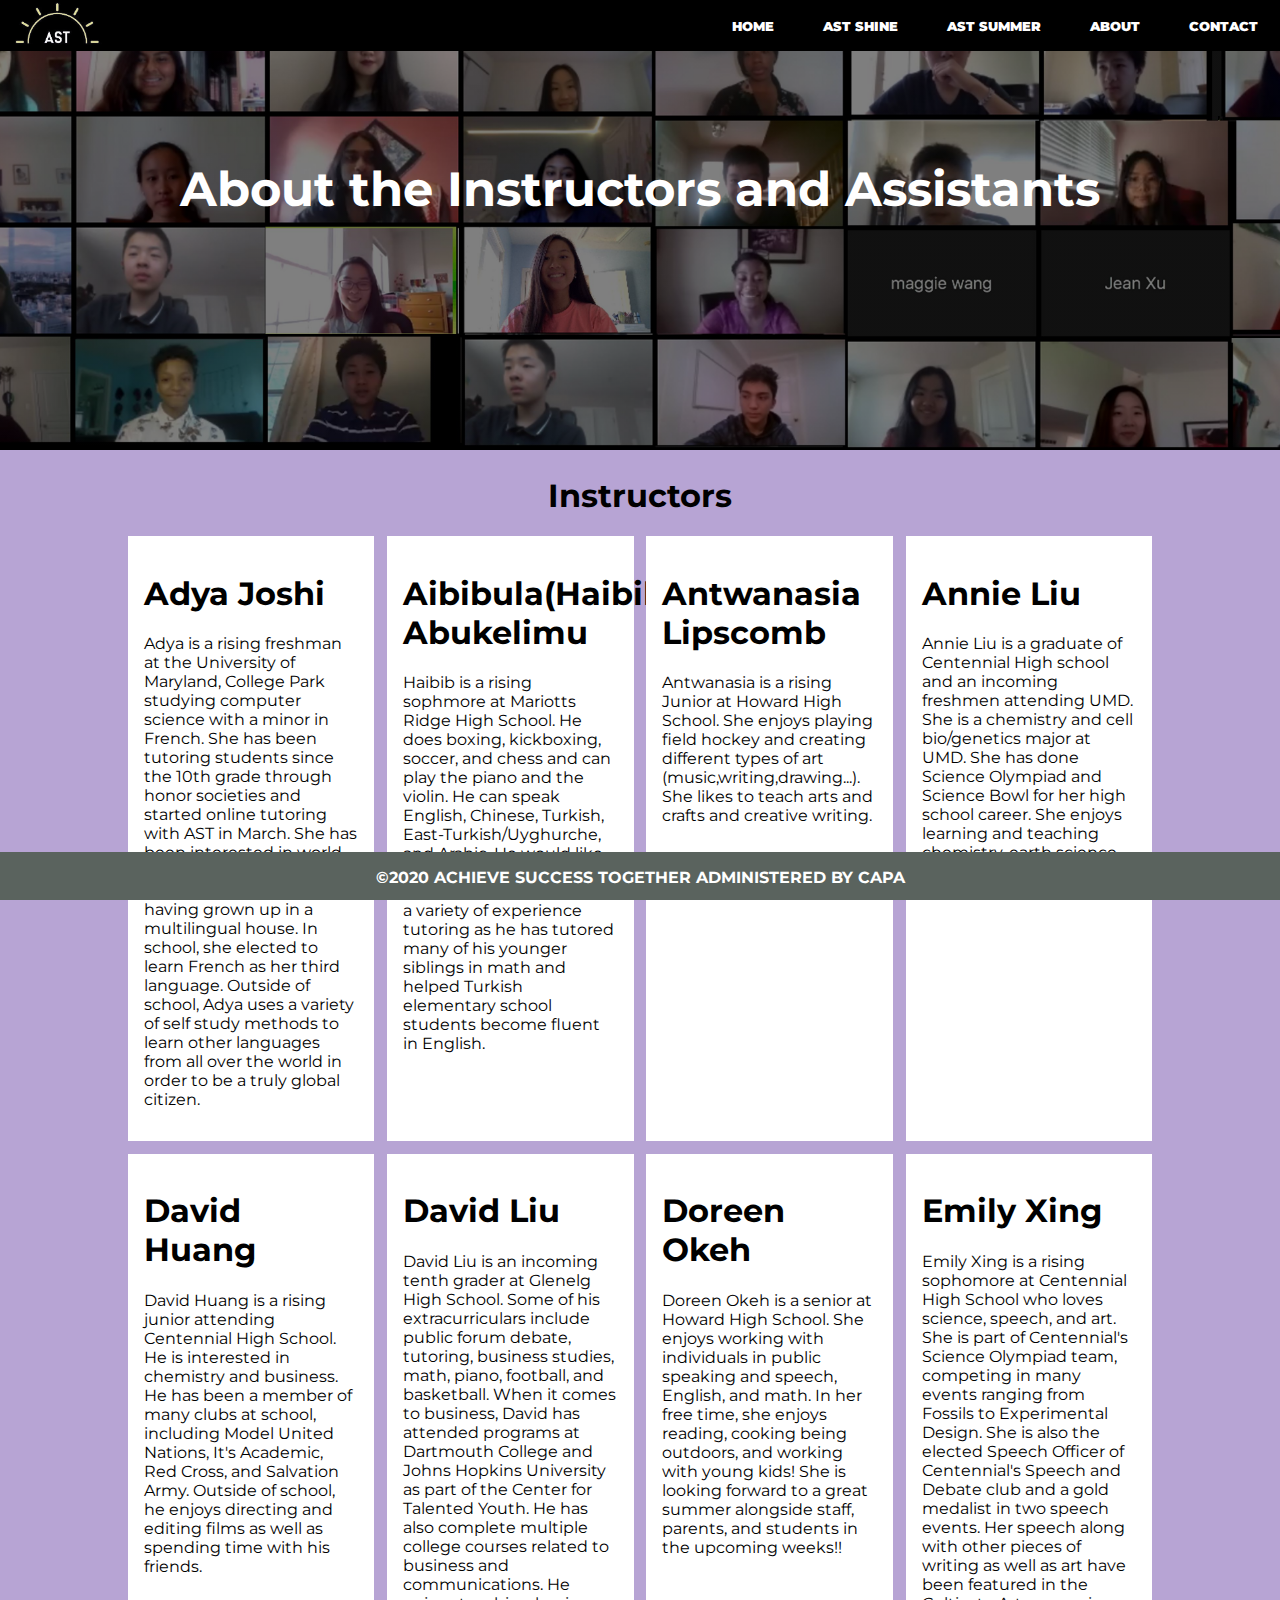
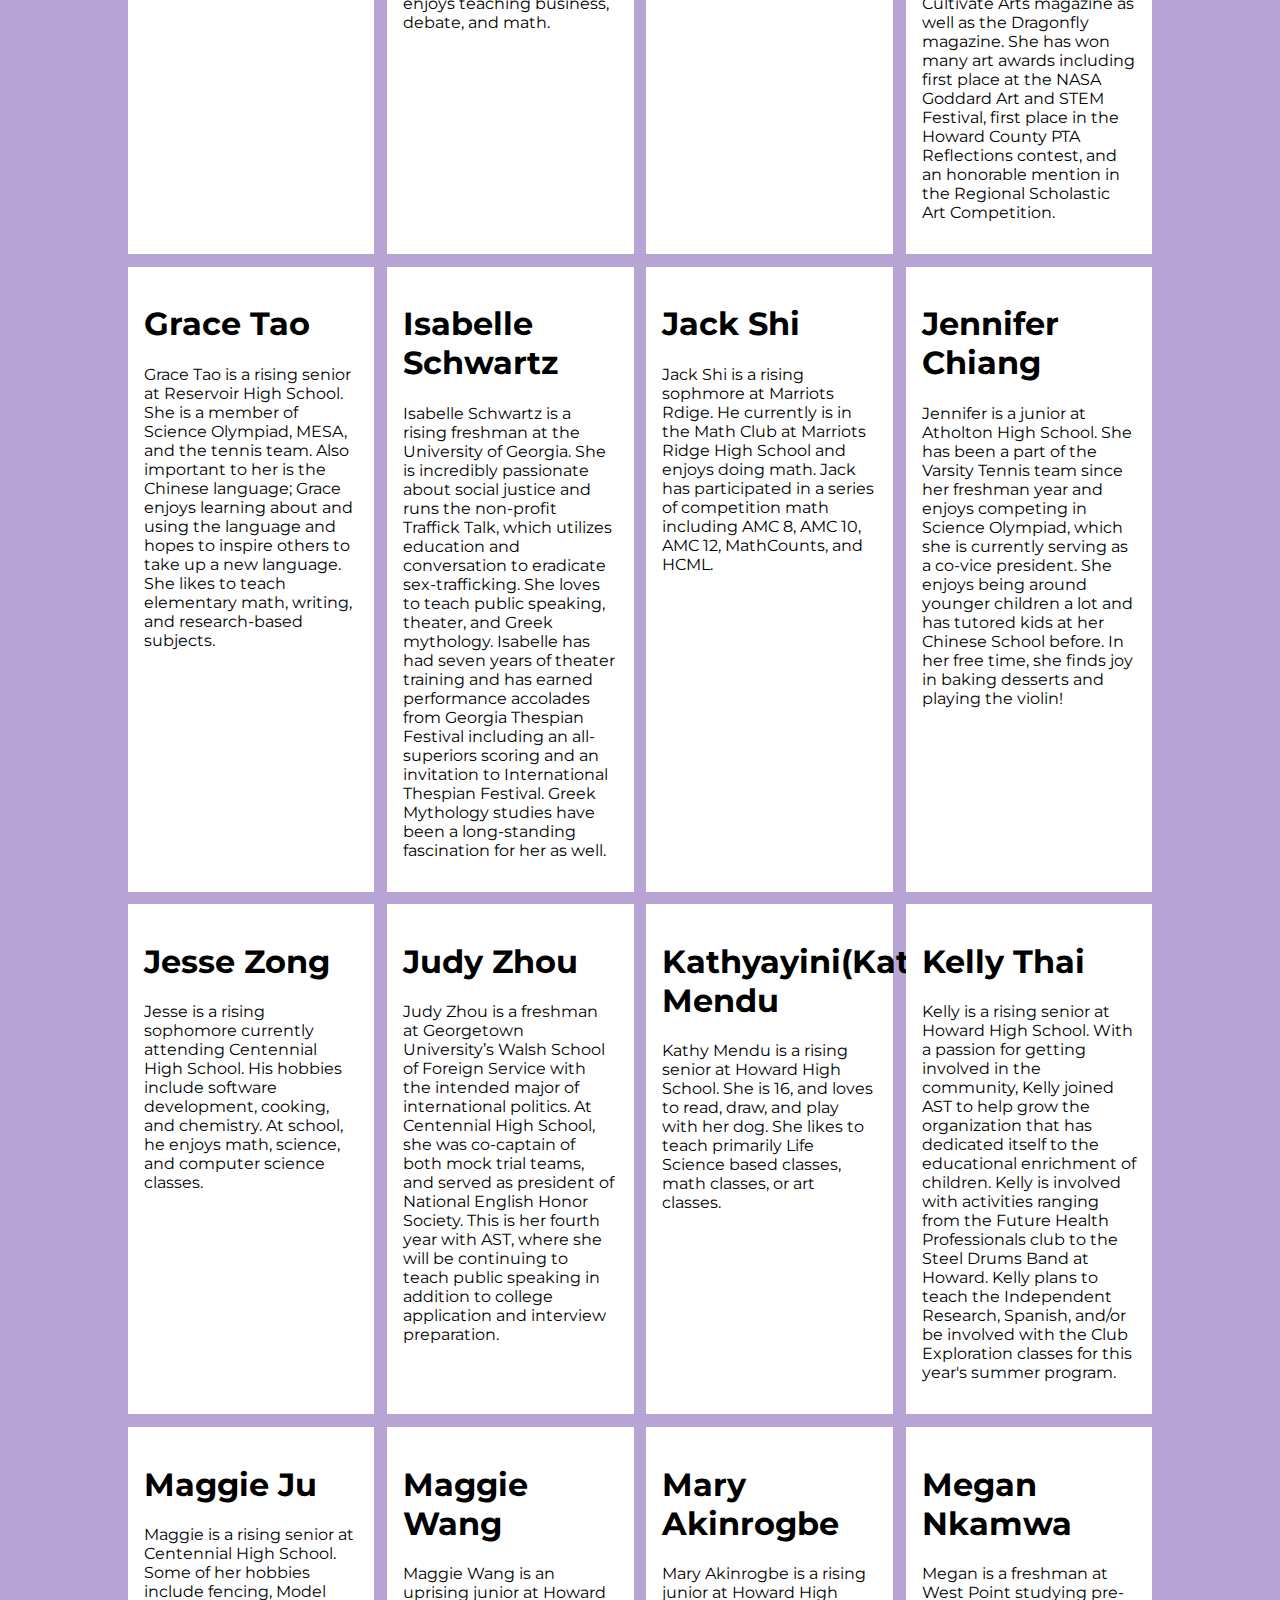
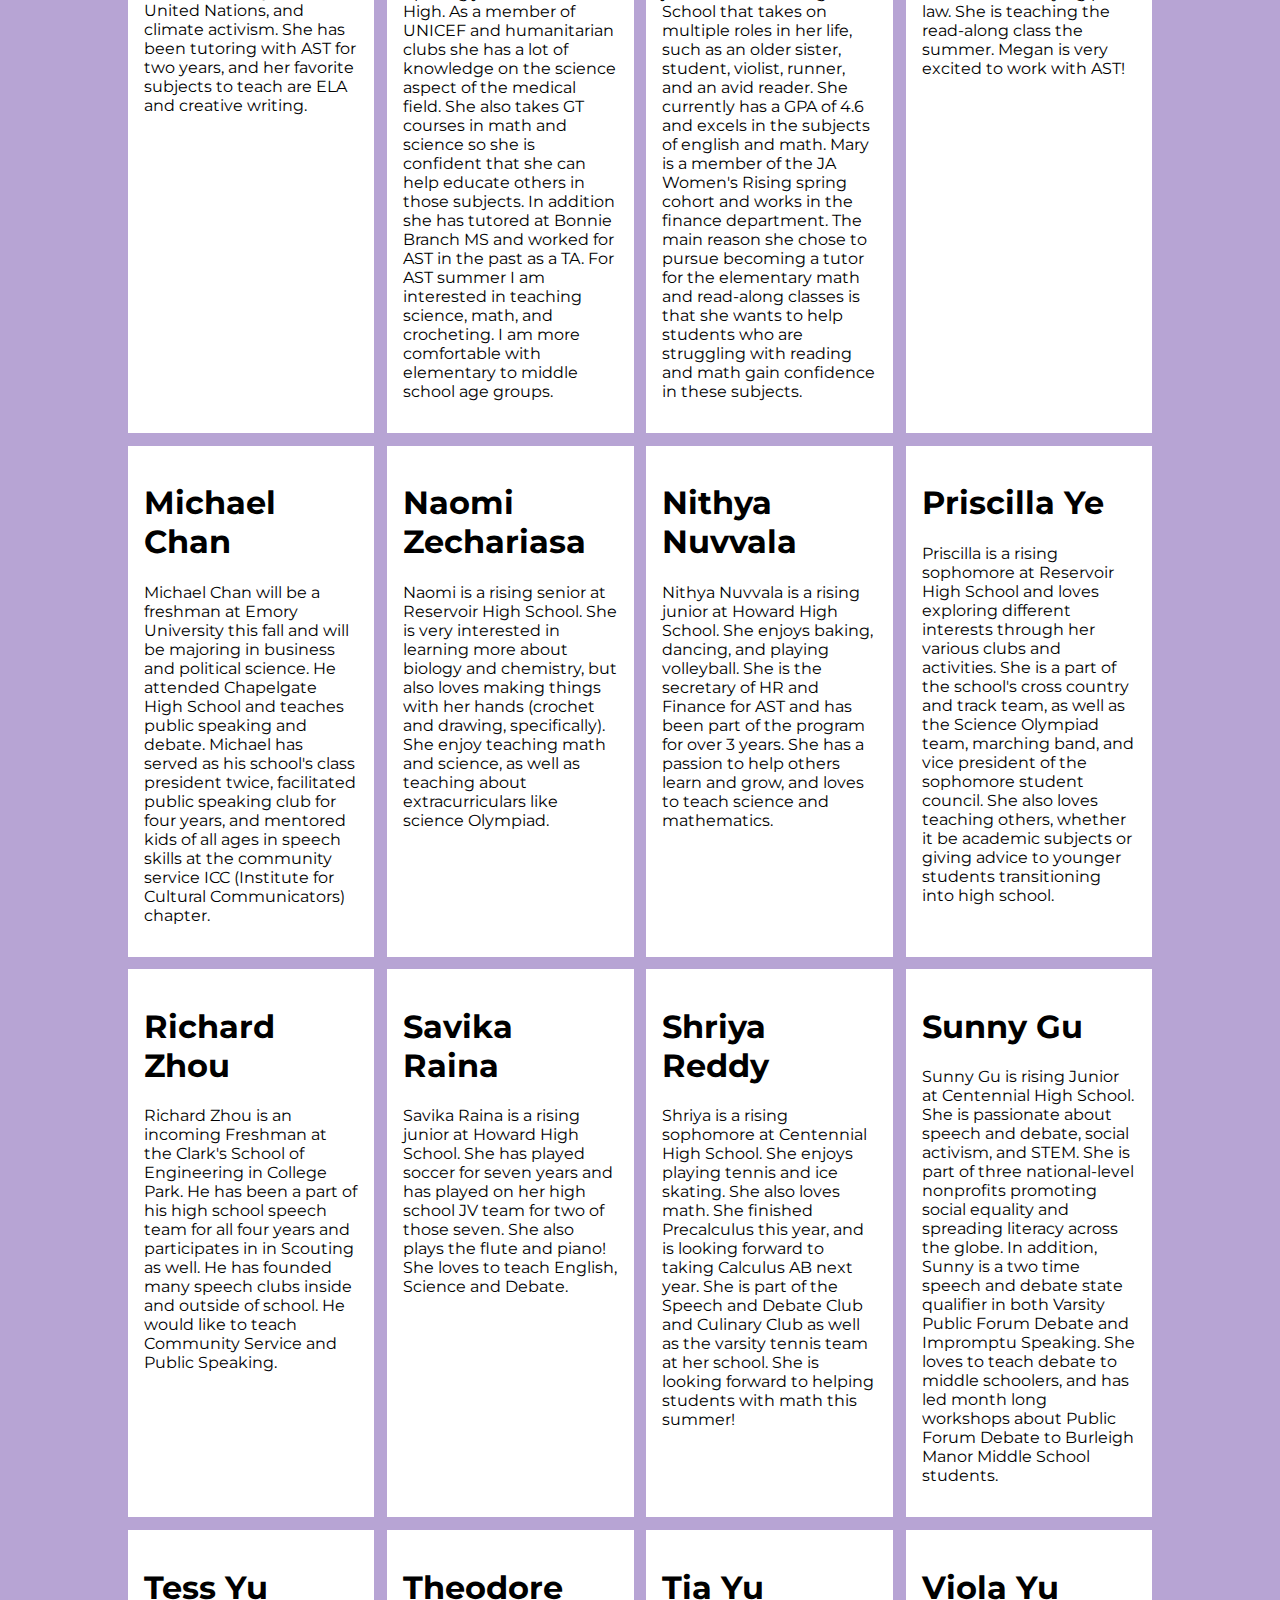
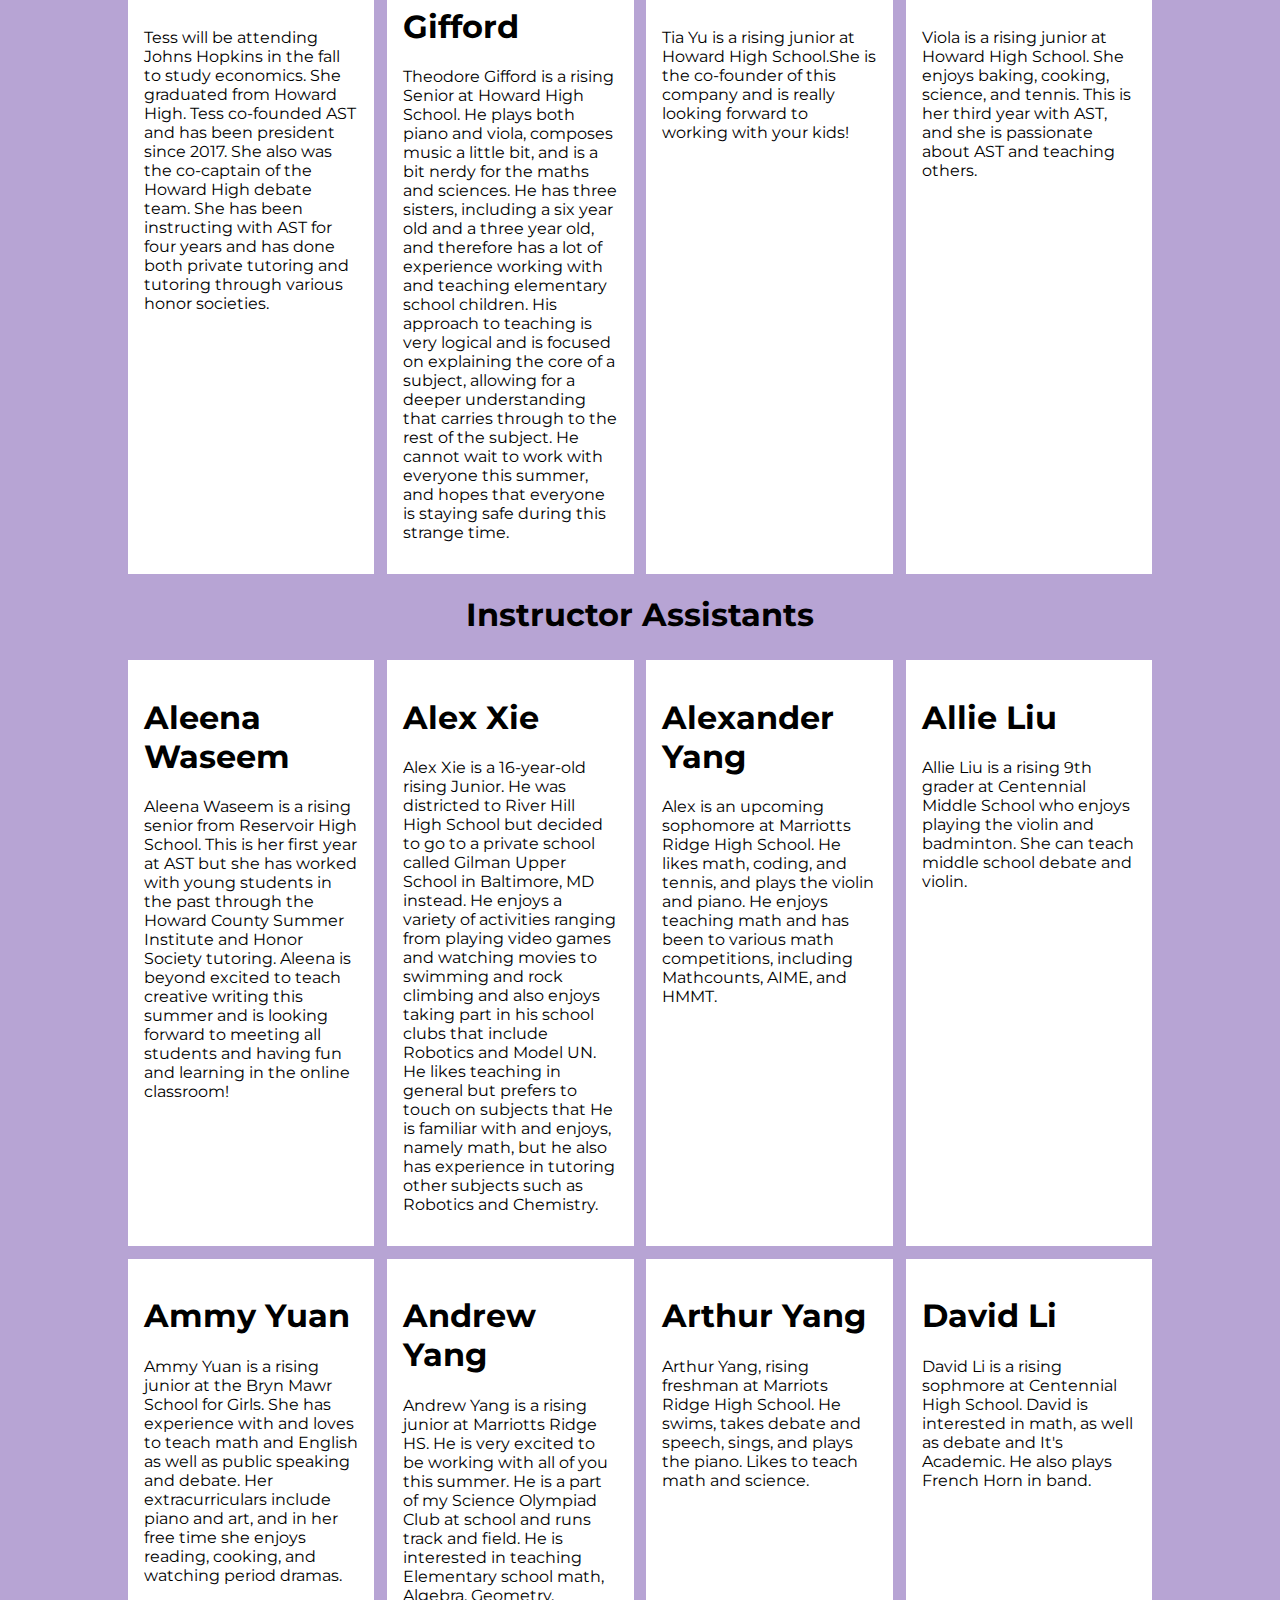
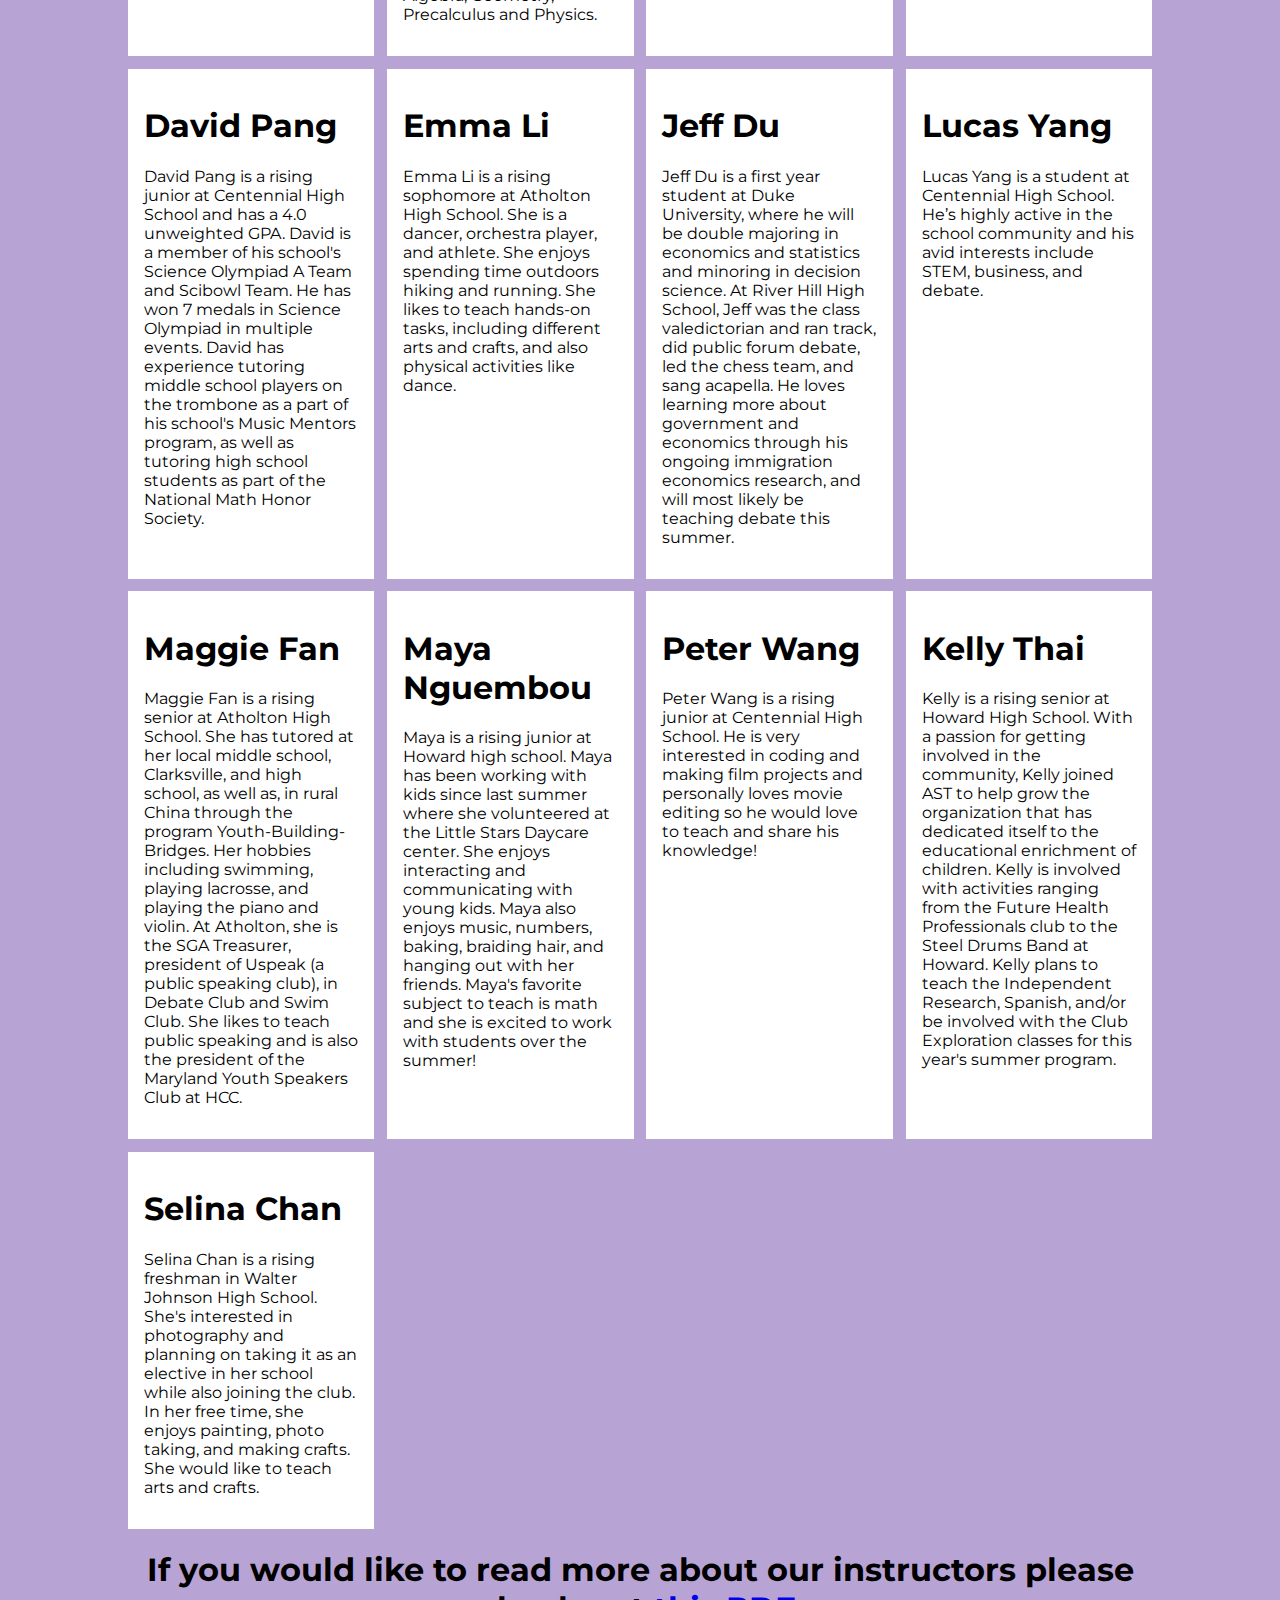
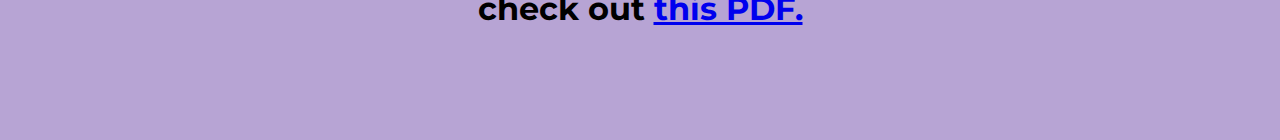
==== about.html @ 6c619097 "fixed doctype" ====
<!DOCTYPE html>
<html>
<head>
	<meta charset="UTF-8">
	<meta name="viewport" content="width=device-width, initial=scale=1">
	<title>Achieve Success Together</title>
	<link href="css/styles.css" rel="stylesheet" type="text/css">
</head>

<body>

<header>
	<a href="index.html"><img src="img/logo.png" alt="AST logo" class="logo"></a>
	<nav>
		<ul>
			<li><a href="index.html">Home</a></li>
			<li><a href="ast-shine.html">AST Shine</a></li>
			<li><a href="ast-summer.html">AST Summer</a></li>
			<li><a href="about.html">About</a></li>
			<li><a href="contact.html">Contact</a></li>
		</ul>
	</nav>
</header>

<section class="title-area" style="background-image: linear-gradient(rgba(0, 0, 0, 0.5), rgba(0, 0, 0, 0.5)),url(../img/ast-summer-background.png)">
	<div class="container">
		<h1 class="title">About the Instructors and Assistants</h1>
	</div>
</section>

<section class="about-about">
	<h1 class="about-page-titles">Instructors</h1>
	<!-- I just did lists for these 2 to keep everything the same -->
	<div class="grid-container">
		<div class="grid-item1">
			<h1>Adya Joshi</h1>
			<p>Adya is a rising freshman at the University of Maryland, College Park studying computer science with a minor in French. She has been tutoring students since the 10th grade through honor societies and started online tutoring with AST in March. She has been interested in world languages since she was in elementary school having grown up in a multilingual house. In school, she elected to learn French as her third language. Outside of school, Adya uses a variety of self study methods to learn other languages from all over the world in order to be a truly global citizen.</p>
		</div>
		
		<div class="grid-item2">
			<h1>Aibibula(Haibib) Abukelimu</h1>
			<p>Haibib is a rising sophmore at Mariotts Ridge High School. He does boxing, kickboxing, soccer, and chess and can play the piano and the violin. He can speak English, Chinese, Turkish, East-Turkish/Uyghurche, and Arabic. He would like to teach world language and mathematics. He has a variety of experience tutoring as he has tutored many of his younger siblings in math and helped Turkish elementary school students become fluent in English.</p>
		</div>
		
		<div class="grid-item3">
			<h1>Antwanasia Lipscomb</h1>
			<p>Antwanasia is a rising Junior at Howard High School. She enjoys playing field hockey and creating different types of art (music,writing,drawing...). She likes to teach arts and crafts and creative writing.</p>
		</div>
		
		<div class="grid-item4">
			<h1>Annie Liu</h1>
			<p>Annie Liu is a graduate of Centennial High school and an incoming freshmen attending UMD. She is a chemistry and cell bio/genetics major at UMD. She has done Science Olympiad and Science Bowl for her high school career. She enjoys learning and teaching chemistry, earth science, and biology.</p>
		</div>
		
		<div class="grid-item">
			<h1>David Huang</h1>
			<p>David Huang is a rising junior attending Centennial High School. He is interested in chemistry and business. He has been a member of many clubs at school, including Model United Nations, It's Academic, Red Cross, and Salvation Army. Outside of school, he enjoys directing and editing films as well as spending time with his friends.</p>
		</div>
		
		<div class="grid-item">
			<h1>David Liu</h1>
			<p>David Liu is an incoming tenth grader at Glenelg High School. Some of his extracurriculars include public forum debate, tutoring, business studies, math, piano, football, and basketball. When it comes to business, David has attended programs at Dartmouth College and Johns Hopkins University as part of the Center for Talented Youth. He has also complete multiple college courses related to business and communications. He enjoys teaching business, debate, and math.</p>
		</div>
		
		<div class="grid-item">
			<h1>Doreen Okeh</h1>
			<p>Doreen Okeh is a senior at Howard High School. She enjoys working with individuals in public speaking and speech, English, and math. In her free time, she enjoys reading, cooking being outdoors, and working with young kids! She is looking forward to a great summer alongside staff, parents, and students in the upcoming weeks!!</p>
		</div>
		
		<div class="grid-item">
			<h1>Emily Xing</h1>
			<p>Emily Xing is a rising sophomore at Centennial High School who loves science, speech, and art. She is part of Centennial's Science Olympiad team, competing in many events ranging from Fossils to Experimental Design. She is also the elected Speech Officer of Centennial's Speech and Debate club and a gold medalist in two speech events. Her speech along with other pieces of writing as well as art have been featured in the Cultivate Arts magazine as well as the Dragonfly magazine. She has won many art awards including first place at the NASA Goddard Art and STEM Festival, first place in the Howard County PTA Reflections contest, and an honorable mention in the Regional Scholastic Art Competition.</p>
		</div>
		
		<div class="grid-item">
			<h1>Grace Tao</h1>
			<p>Grace Tao is a rising senior at Reservoir High School. She is a member of Science Olympiad, MESA, and the tennis team. Also important to her is the Chinese language; Grace enjoys learning about and using the language and hopes to inspire others to take up a new language. She likes to teach elementary math, writing, and research-based subjects.</p>
		</div>
		
		<div class="grid-item">
			<h1>Isabelle Schwartz</h1>
			<p>Isabelle Schwartz is a rising freshman at the University of Georgia. She is incredibly passionate about social justice and runs the non-profit Traffick Talk, which utilizes education and conversation to eradicate sex-trafficking. She loves to teach public speaking, theater, and Greek mythology. Isabelle has had seven years of theater training and has earned performance accolades from Georgia Thespian Festival including an all-superiors scoring and an invitation to International Thespian Festival. Greek Mythology studies have been a long-standing fascination for her as well.</p>
		</div>
		
		<div class="grid-item">
			<h1>Jack Shi</h1>
			<p>Jack Shi is a rising sophmore at Marriots Rdige. He currently is in the Math Club at Marriots Ridge High School and enjoys doing math. Jack has participated in a series of competition math including AMC 8, AMC 10, AMC 12, MathCounts, and HCML.</p>
		</div>
		
		<div class="grid-item">
			<h1>Jennifer Chiang</h1>
			<p>Jennifer is a junior at Atholton High School. She has been a part of the Varsity Tennis team since her freshman year and enjoys competing in Science Olympiad, which she is currently serving as a co-vice president. She enjoys being around younger children a lot and has tutored kids at her Chinese School before. In her free time, she finds joy in baking desserts and playing the violin!</p>
		</div>
		
		<div class="grid-item">
			<h1>Jesse Zong</h1>
			<p>Jesse is a rising sophomore currently attending Centennial High School. His hobbies include software development, cooking, and chemistry. At school, he enjoys math, science, and computer science classes.</p>
		</div>
		
		<div class="grid-item">
			<h1>Judy Zhou</h1>
			<p>Judy Zhou is a freshman at Georgetown University’s Walsh School of Foreign Service with the intended major of international politics. At Centennial High School, she was co-captain of both mock trial teams, and served as president of National English Honor Society. This is her fourth year with AST, where she will be continuing to teach public speaking in addition to college application and interview preparation.</p>
		</div>
		
		<div class="grid-item">
			<h1>Kathyayini(Kathy) Mendu</h1>
			<p>Kathy Mendu is a rising senior at Howard High School. She is 16, and loves to read, draw, and play with her dog. She likes to teach primarily Life Science based classes, math classes, or art classes.</p>
		</div>
		
		<div class="grid-item">
			<h1>Kelly Thai</h1>
			<p>Kelly is a rising senior at Howard High School. With a passion for getting involved in the community, Kelly joined AST to help grow the organization that has dedicated itself to the educational enrichment of children. Kelly is involved with activities ranging from the Future Health Professionals club to the Steel Drums Band at Howard. Kelly plans to teach the Independent Research, Spanish, and/or be involved with the Club Exploration classes for this year's summer program.</p>
		</div>
		
		<div class="grid-item">
			<h1>Maggie Ju</h1>
			<p>Maggie is a rising senior at Centennial High School. Some of her hobbies include fencing, Model United Nations, and climate activism. She has been tutoring with AST for two years, and her favorite subjects to teach are ELA and creative writing.</p>
		</div>
		
		<div class="grid-item">
			<h1>Maggie Wang</h1>
			<p>Maggie Wang is an uprising junior at Howard High. As a member of UNICEF and humanitarian clubs she has a lot of knowledge on the science aspect of the medical field. She also takes GT courses in math and science so she is confident that she can help educate others in those subjects. In addition she has tutored at Bonnie Branch MS and worked for AST in the past as a TA. For AST summer I am interested in teaching science, math, and crocheting. I am more comfortable with elementary to middle school age groups.</p>
		</div>
		
		<div class="grid-item">
			<h1>Mary Akinrogbe</h1>
			<p>Mary Akinrogbe is a rising junior at Howard High School that takes on multiple roles in her life, such as an older sister, student, violist, runner, and an avid reader. She currently has a GPA of 4.6 and excels in the subjects of english and math. Mary is a member of the JA Women's Rising spring cohort and works in the finance department. The main reason she chose to pursue becoming a tutor for the elementary math and read-along classes is that she wants to help students who are struggling with reading and math gain confidence in these subjects.</p>
		</div>
		
		<div class="grid-item">
			<h1>Megan Nkamwa</h1>
			<p>Megan is a freshman at West Point studying pre-law. She is teaching the read-along class the summer. Megan is very excited to work with AST!</p>
		</div>
		
		<div class="grid-item">
			<h1>Michael Chan</h1>
			<p>Michael Chan will be a freshman at Emory University this fall and will be majoring in business and political science. He attended Chapelgate High School and teaches public speaking and debate. Michael has served as his school's class president twice, facilitated public speaking club for four years, and mentored kids of all ages in speech skills at the community service ICC (Institute for Cultural Communicators) chapter.</p>
		</div>
		
		<div class="grid-item">
			<h1>Naomi Zechariasa</h1>
			<p>Naomi is a rising senior at Reservoir High School. She is very interested in learning more about biology and chemistry, but also loves making things with her hands (crochet and drawing, specifically). She enjoy teaching math and science, as well as teaching about extracurriculars like science Olympiad.</p>
		</div>
		
		<div class="grid-item">
			<h1>Nithya Nuvvala</h1>
			<p>Nithya Nuvvala is a rising junior at Howard High School. She enjoys baking, dancing, and playing volleyball. She is the secretary of HR and Finance for AST and has been part of the program for over 3 years. She has a passion to help others learn and grow, and loves to teach science and mathematics.</p>
		</div>
		
		<div class="grid-item">
			<h1>Priscilla Ye</h1>
			<p>Priscilla is a rising sophomore at Reservoir High School and loves exploring different interests through her various clubs and activities. She is a part of the school's cross country and track team, as well as the Science Olympiad team, marching band, and vice president of the sophomore student council. She also loves teaching others, whether it be academic subjects or giving advice to younger students transitioning into high school.</p>
		</div>
		
		<div class="grid-item">
			<h1>Richard Zhou</h1>
			<p>Richard Zhou is an incoming Freshman at the Clark's School of Engineering in College Park. He has been a part of his high school speech team for all four years and participates in in Scouting as well. He has founded many speech clubs inside and outside of school. He would like to teach Community Service and Public Speaking.</p>
		</div>
		
		<div class="grid-item">
			<h1>Savika Raina</h1>
			<p>Savika Raina is a rising junior at Howard High School. She has played soccer for seven years and has played on her high school JV team for two of those seven. She also plays the flute and piano! She loves to teach English, Science and Debate.</p>
		</div>
		
		<div class="grid-item">
			<h1>Shriya Reddy</h1>
			<p>Shriya is a rising sophomore at Centennial High School. She enjoys playing tennis and ice skating. She also loves math. She finished Precalculus this year, and is looking forward to taking Calculus AB next year. She is part of the Speech and Debate Club and Culinary Club as well as the varsity tennis team at her school. She is looking forward to helping students with math this summer!</p>
		</div>
		
		<div class="grid-item">
			<h1>Sunny Gu</h1>
			<p>Sunny Gu is rising Junior at Centennial High School. She is passionate about speech and debate, social activism, and STEM. She is part of three national-level nonprofits promoting social equality and spreading literacy across the globe. In addition, Sunny is a two time speech and debate state qualifier in both Varsity Public Forum Debate and Impromptu Speaking. She loves to teach debate to middle schoolers, and has led month long workshops about Public Forum Debate to Burleigh Manor Middle School students.</p>
		</div>
		
		<div class="grid-item">
			<h1>Tess Yu</h1>
			<p>Tess will be attending Johns Hopkins in the fall to study economics. She graduated from Howard High. Tess co-founded AST and has been president since 2017. She also was the co-captain of the Howard High debate team. She has been instructing with AST for four years and has done both private tutoring and tutoring through various honor societies.</p>
		</div>
		
		<div class="grid-item">
			<h1>Theodore Gifford</h1>
			<p>Theodore Gifford is a rising Senior at Howard High School. He plays both piano and viola, composes music a little bit, and is a bit nerdy for the maths and sciences. He has three sisters, including a six year old and a three year old, and therefore has a lot of experience working with and teaching elementary school children. His approach to teaching is very logical and is focused on explaining the core of a subject, allowing for a deeper understanding that carries through to the rest of the subject. He cannot wait to work with everyone this summer, and hopes that everyone is staying safe during this strange time.</p>
		</div>
		
		<div class="grid-item">
			<h1>Tia Yu</h1>
			<p>Tia Yu is a rising junior at Howard High School.She is the co-founder of this company and is really looking forward to working with your kids!</p>
		</div>
		
		<div class="grid-item">
			<h1>Viola Yu</h1>
			<p>Viola is a rising junior at Howard High School. She enjoys baking, cooking, science, and tennis. This is her third year with AST, and she is passionate about AST and teaching others.</p>
		</div>
	</div>
	
	<h1 class="about-page-titles">Instructor Assistants</h1>
	
	<div class="grid-container2">
		<div class="grid-item5">
			<h1>Aleena Waseem</h1>
			<p>Aleena Waseem is a rising senior from Reservoir High School. This is her first year at AST but she has worked with young students in the past through the Howard County Summer Institute and Honor Society tutoring. Aleena is beyond excited to teach creative writing this summer and is looking forward to meeting all students and having fun and learning in the online classroom!</p>
		</div>
		
		<div class="grid-item6">
			<h1>Alex Xie</h1>
			<p>Alex Xie is a 16-year-old rising Junior. He was districted to River Hill High School but decided to go to a private school called Gilman Upper School in Baltimore, MD instead. He enjoys a variety of activities ranging from playing video games and watching movies to swimming and rock climbing and also enjoys taking part in his school clubs that include Robotics and Model UN. He likes teaching in general but prefers to touch on subjects that He is familiar with and enjoys, namely math, but he also has experience in tutoring other subjects such as Robotics and Chemistry.</p>
		</div>
		
		<div class="grid-item7">
			<h1>Alexander Yang</h1>
			<p>Alex is an upcoming sophomore at Marriotts Ridge High School. He likes math, coding, and tennis, and plays the violin and piano. He enjoys teaching math and has been to various math competitions, including Mathcounts, AIME, and HMMT.</p>
		</div>
		
		<div class="grid-item8">
			<h1>Allie Liu</h1>
			<p>Allie Liu is a rising 9th grader at Centennial Middle School who enjoys playing the violin and badminton. She can teach middle school debate and violin.</p>
		</div>
		
		<div class="grid-item">
			<h1>Ammy Yuan</h1>
			<p>Ammy Yuan is a rising junior at the Bryn Mawr School for Girls. She has experience with and loves to teach math and English as well as public speaking and debate. Her extracurriculars include piano and art, and in her free time she enjoys reading, cooking, and watching period dramas.</p>
		</div>
		
		<div class="grid-item">
			<h1>Andrew Yang</h1>
			<p>Andrew Yang is a rising junior at Marriotts Ridge HS. He is very excited to be working with all of you this summer. He is a part of my Science Olympiad Club at school and runs track and field. He is interested in teaching Elementary school math, Algebra, Geometry, Precalculus and Physics.</p>
		</div>
		
		<div class="grid-item">
			<h1>Arthur Yang</h1>
			<p>Arthur Yang, rising freshman at Marriots Ridge High School. He swims, takes debate and speech, sings, and plays the piano. Likes to teach math and science.</p>
		</div>
		
		<div class="grid-item">
			<h1>David Li</h1>
			<p>David Li is a rising sophmore at Centennial High School. David is interested in math, as well as debate and It's Academic. He also plays French Horn in band.</p>
		</div>
		
		<div class="grid-item">
			<h1>David Pang</h1>
			<p>David Pang is a rising junior at Centennial High School and has a 4.0 unweighted GPA. David is a member of his school's Science Olympiad A Team and Scibowl Team. He has won 7 medals in Science Olympiad in multiple events. David has experience tutoring middle school players on the trombone as a part of his school's Music Mentors program, as well as tutoring high school students as part of the National Math Honor Society.</p>
		</div>
		
		<div class="grid-item">
			<h1>Emma Li</h1>
			<p>Emma Li is a rising sophomore at Atholton High School. She is a dancer, orchestra player, and athlete. She enjoys spending time outdoors hiking and running. She likes to teach hands-on tasks, including different arts and crafts, and also physical activities like dance.</p>
		</div>
		
		<div class="grid-item">
			<h1>Jeff Du</h1>
			<p>Jeff Du is a first year student at Duke University, where he will be double majoring in economics and statistics and minoring in decision science. At River Hill High School, Jeff was the class valedictorian and ran track, did public forum debate, led the chess team, and sang acapella. He loves learning more about government and economics through his ongoing immigration economics research, and will most likely be teaching debate this summer.</p>
		</div>
		
		<div class="grid-item">
			<h1>Lucas Yang</h1>
			<p>Lucas Yang is a student at Centennial High School. He’s highly active in the school community and his avid interests include STEM, business, and debate.</p>
		</div>
		
		<div class="grid-item">
			<h1>Maggie Fan</h1>
			<p>Maggie Fan is a rising senior at Atholton High School. She has tutored at her local middle school, Clarksville, and high school, as well as, in rural China through the program Youth-Building-Bridges. Her hobbies including swimming, playing lacrosse, and playing the piano and violin. At Atholton, she is the SGA Treasurer, president of Uspeak (a public speaking club), in Debate Club and Swim Club. She likes to teach public speaking and is also the president of the Maryland Youth Speakers Club at HCC.</p>
		</div>
		
		<div class="grid-item">
			<h1>Maya Nguembou</h1>
			<p>Maya is a rising junior at Howard high school. Maya has been working with kids since last summer where she volunteered at the Little Stars Daycare center. She enjoys interacting and communicating with young kids. Maya also enjoys music, numbers, baking, braiding hair, and hanging out with her friends. Maya's favorite subject to teach is math and she is excited to work with students over the summer!</p>
		</div>
		
		<div class="grid-item">
			<h1>Peter Wang</h1>
			<p>Peter Wang is a rising junior at Centennial High School. He is very interested in coding and making film projects and personally loves movie editing so he would love to teach and share his knowledge!</p>
		</div>
		
		<div class="grid-item">
			<h1>Kelly Thai</h1>
			<p>Kelly is a rising senior at Howard High School. With a passion for getting involved in the community, Kelly joined AST to help grow the organization that has dedicated itself to the educational enrichment of children. Kelly is involved with activities ranging from the Future Health Professionals club to the Steel Drums Band at Howard. Kelly plans to teach the Independent Research, Spanish, and/or be involved with the Club Exploration classes for this year's summer program.</p>
		</div>
		
		<div class="grid-item">
			<h1>Selina Chan</h1>
			<p>Selina Chan is a rising freshman in Walter Johnson High School. She's interested in photography and planning on taking it as an elective in her school while also joining the club. In her free time, she enjoys painting, photo taking, and making crafts. She would like to teach arts and crafts.</p>
		</div>
	</div>
	
	<h1> If you would like to read more about our instructors please check out <a href="https://drive.google.com/file/d/1p9rS-0ovp0kxv2M2yiqb10rVCzjmGf_o/view" target="_blank">this PDF.</a>
</section>

<footer>
	<p><strong>©2020 ACHIEVE SUCCESS TOGETHER ADMINISTERED BY CAPA</strong></p>

</footer>





</body>

</html>
---- css/styles.css ----
@import url("https://fonts.googleapis.com/css?family=Montserrat:300,400,700,900");

* {
	box-sizing: border-box;
}



body {
	margin: 0;
	font-family: "Montserrat", sans-serif;
	text-align: center;
}

img {
	max-width: 100%;
	height: auto;
}


.container {
	width: 95%;
	margin: 0 auto;
}

/* typography */
.list-title
{
	font-weight: 900;
	font-size: 2rem;
}

.home-about li {
	font-weight: 400;
	font-size: 1rem;
	list-style: none;
}

.title {
	line-height: 5vh;
	/*font-size: 2.5rem;*/
}

@media (min-width: 60rem) {
	.title {
		font-size: 3rem;
	}
}




/* buttons */

.button {
	display: inline-block;
	font-size: 1rem;
	text-decoration: none;
	text-transform: uppercase;
	border-width: 2px;
	border-style: solid;
	padding: .5em 1.75em;
	
}

.button-accent {
	color: white;
	border-color: white;
}

.button-accent:hover,
.button-accent:focus {
	color: black;
	background: white;
}

@media (min-width: 60rem) {
	.button {
		font-size:1.5rem;
		
	}
}

/* header */

header {
	width: 100%;
	position: fixed;
	top: 0:
	left: 0;
	right: 0;
	background-color: black;	
}


nav ul {
	margin: 0;
	padding: 0;
	list-style: none;
}

nav li {
	display: inline-block;
	margin: 1em;
}

nav a {
	font-weight:900;
	text-decoration: none;
	text-transform: uppercase;
	font-size: .8rem;
	padding: .5em;
	color: white;
}

nav a:hover,
nav a:focus {
	color: #DDD;
}

.logo {
	max-height: 0rem;
}

@media (min-width: 60rem) {
	.title {
		font-size: 3rem;
	}
	.logo {
		max-height:3rem;
		float: left;
	}
	nav {
		float: right;
	}
}

/* title area */


.title-area {

/* need to add something here that changes the padding above the title text so that it is always visible and centered */
	/*background-image: url(../img/background.jpg);*/
	background-size: cover;
	background-position: center;
	height: 50vh;
	padding-top: 10em;
	padding-bottom: 10em;
	color: white;
	
}

/*regardless of screen height, the image will take up half of screen*/
@media (min-width: 60rem) {
	.title-area {
		height: 50vh; /*use this more in the future to define responsive heights*/
		padding-top: 15vh;
	}
}

/*ast shine page */
.col-2 {
	float: left;
	color: black;
	list-style-type:none;
	padding: 0;
	float: left;
	width: 100%;
	text-align: center;
}


.col-2 ul{
	margin: 1vh;
	padding: 1vh;
	text-align: left;
	list-style-type: none;
	display: inline-block;
}

.ast-shine-about {
	padding-left: 2vw;
	padding-right: 2vw;
}

@media (min-width: 60rem) {
	.col-2 {
		width: 25%;
	}
	.ast-shine-about {
		
		padding-left: 10vw;
		padding-right: 10vw;
	}
	.ast-shine-text {
		font-size: 1.25em;
		padding-left: 15vw;
		padding-right: 15vw;
	}
}


/* information on page */

.col-1 {
	float: left;
	color: black;
	list-style-type:none;
	padding: 0;
	float: left;
	width: 100%;
	text-align: center;
}

/*gets rid of default margin that is saved for the bullets and sets padding/margins*/
.col-1 ul{
	margin: 1vh;
	padding: 1vh;
	text-align: left;
	list-style-type: none;
	display: inline-block;
}


.unstyle-list {
	text-align:left;
	list-style-type: none;
	display: inline-block;
}

/* Clear floats after the columns */
.row:after {
	content: "";
	display: table;
	clear: both;
}

.home-about {
	position: relative;
}

@media (min-width: 60rem) {
	.col-1 {
		width: 33.33%;
		padding-left: 3vw;
		padding-right: 3vw;
	}
	.home-about {
		padding-top: 5vh;
		padding-left: 10vw;
		padding-right: 10vw;
}

/* about page */

.about-page-titles {
	font-size: 2rem;
	color: #b7a4d4;
}

.about-about {
	background: #b7a4d4;
	padding-bottom: 10vh;
}

.grid-container {
	
	display: grid;
	grid-column-gap: 1vw;
	grid-row-gap: 1vw;
	text-align: left;
	
}


.grid-container2 {
	display: grid;
	grid-column-gap: 1vw;
	grid-row-gap: 1vw;
	text-align: left;
	padding-top: 0.5vh;
}

.grid-item1 {
	grid-column-start: 1;
	grid-column-end: 2;
	grid-row-start: 1;
	grid-row-end: 2;
	background: white;
	padding: 1em;
}

.grid-item2 {
	grid-column-start: 2;
	grid-column-end: 3;
	grid-row-start: 1;
	grid-row-end: 2;
	background: white;
	padding: 1em;
}

.grid-item3 {
	grid-column-start: 3;
	grid-column-end: 4;
	grid-row-start: 1;
	grid-row-end: 2;
	background: white;
	padding: 1em;
}

.grid-item4 {
	grid-column-start: 4;
	grid-column-end: 5;
	grid-row-start: 1;
	grid-row-end: 2;
	background: white;
	padding: 1em;
}

.grid-item5 {
	grid-column-start: 1;
	grid-column-end: 2;
	grid-row-start: 1;
	grid-row-end: 2;
	background: white;
	padding: 1em;
}

.grid-item6 {
	grid-column-start: 2;
	grid-column-end: 3;
	grid-row-start: 1;
	grid-row-end: 2;
	background: white;
	padding: 1em;
}

.grid-item7 {
	grid-column-start: 3;
	grid-column-end: 4;
	grid-row-start: 1;
	grid-row-end: 2;
	background: white;
	padding: 1em;
}

.grid-item8 {
	grid-column-start: 4;
	grid-column-end: 5;
	grid-row-start: 1;
	grid-row-end: 2;
	background: white;
	padding: 1em;
}

.grid-item {
	background: white;
	padding: 1em;
}

@media (min-width: 60rem) {
	.about-about {
		padding-top: 0.5vh;
		padding-left: 10vw;
		padding-right: 10vw;
	}
	.grid-container {
		grid-template-columns: 19.25vw 19.25vw 19.25vw 19.25vw;
	}
	.grid-container2 {
		grid-template-columns: 19.25vw 19.25vw 19.25vw 19.25vw;
	}
	.about-page-titles {
		color: black;
	}
}

/* ast-summer */
.grid-container-ast-summer {
	display: grid;
	grid-column-gap: 1vw;
	grid-row-gap: 1vw;
	text-align: left;
}

.calendar {
	float: right;
}

.text {
	font-size: 1.25em;
	text-align: left;
}

.column-ast-summer {
	float: left;
	max-width: 100%;
}



.menu-columns {
	float: left;
	max-width: 100%;
}







.dropdown-menu {
	text-align: left;
	padding: 1em;
	background: white;
}

.table {
	display: table;
	border-collapse: separate;
	box-sizing: border-box;
	border-spacing: 0 0;
	border-color: gray;
	background: white;
}

.directoryDetails {
	background-color: white;
	width: 12vw;
}

.iframe-container {
	overflow: hidden;
	padding-top: 0%;
	position: relative;
}

.frame-container iframe {
	border: 0;
	height: 100%;
	left: 0;
	position: absolute;
	top: 0;
	max-width: 100vw;
}


@media (min-width: 60rem) {
	.ast-summer {
		padding-top: 2vh;
		padding-left: 10vw;
		padding-right: 10vw;
		padding-bottom: 5vh;
		background:rgb(160, 144, 184);
	}
	.grid-container-ast-summer {
		grid-template-columns: auto auto;
	}
	.left {
	padding: 1em;
	width: 40%;
	}

	.right {
		padding: 1em;
		width: 60%;
	}
	
	.left-left {
	padding: 1em;
	width: 20%;
	}

	.middle-left {
		padding: 1em;
		width: 20%;
	}

	.middle-right {
		padding: 1em;
		width: 20%;
	}

	.right-right {
		padding: 1em;
		width: 40%;
	}
	
}


/*Footer section */

footer {
	background: #5a635e;
	color:white;
	text-align: center;
	height: 3rem;
	width: 100%;
	bottom: 0;
	position: fixed;
}
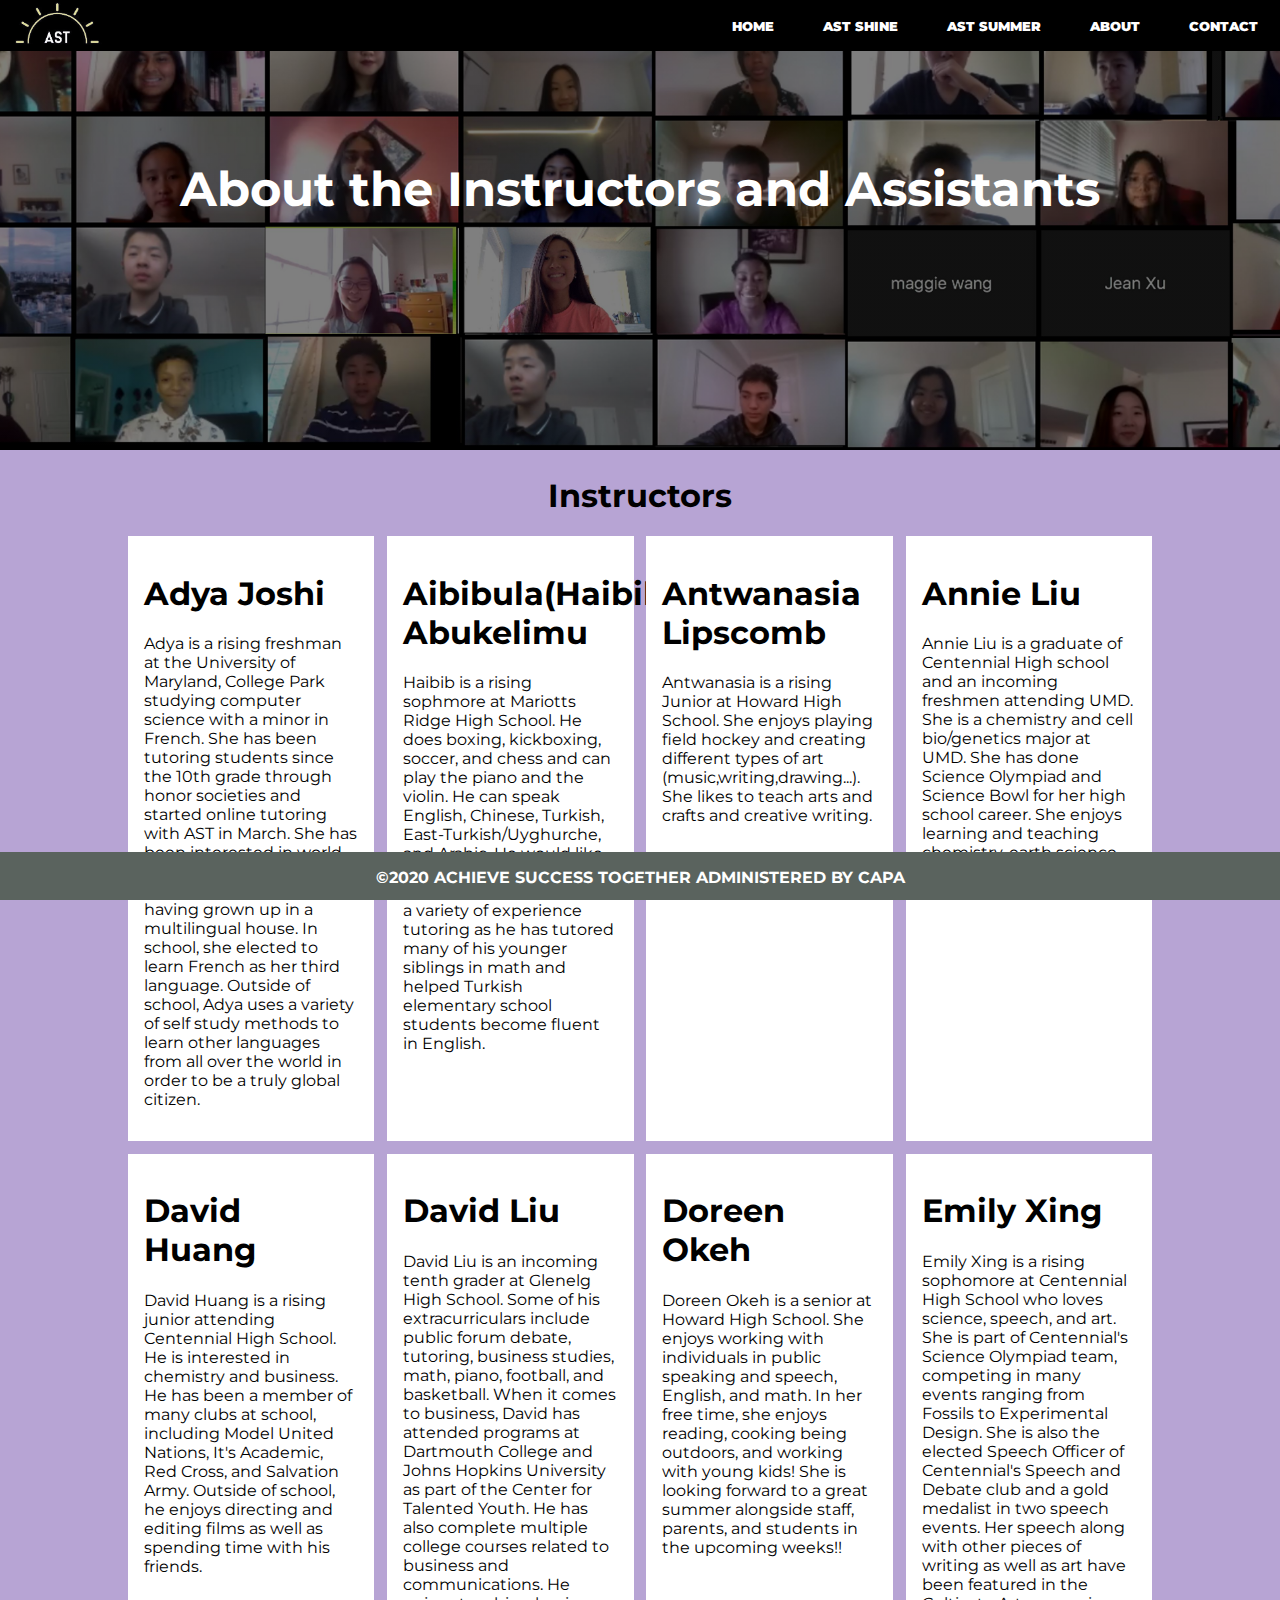
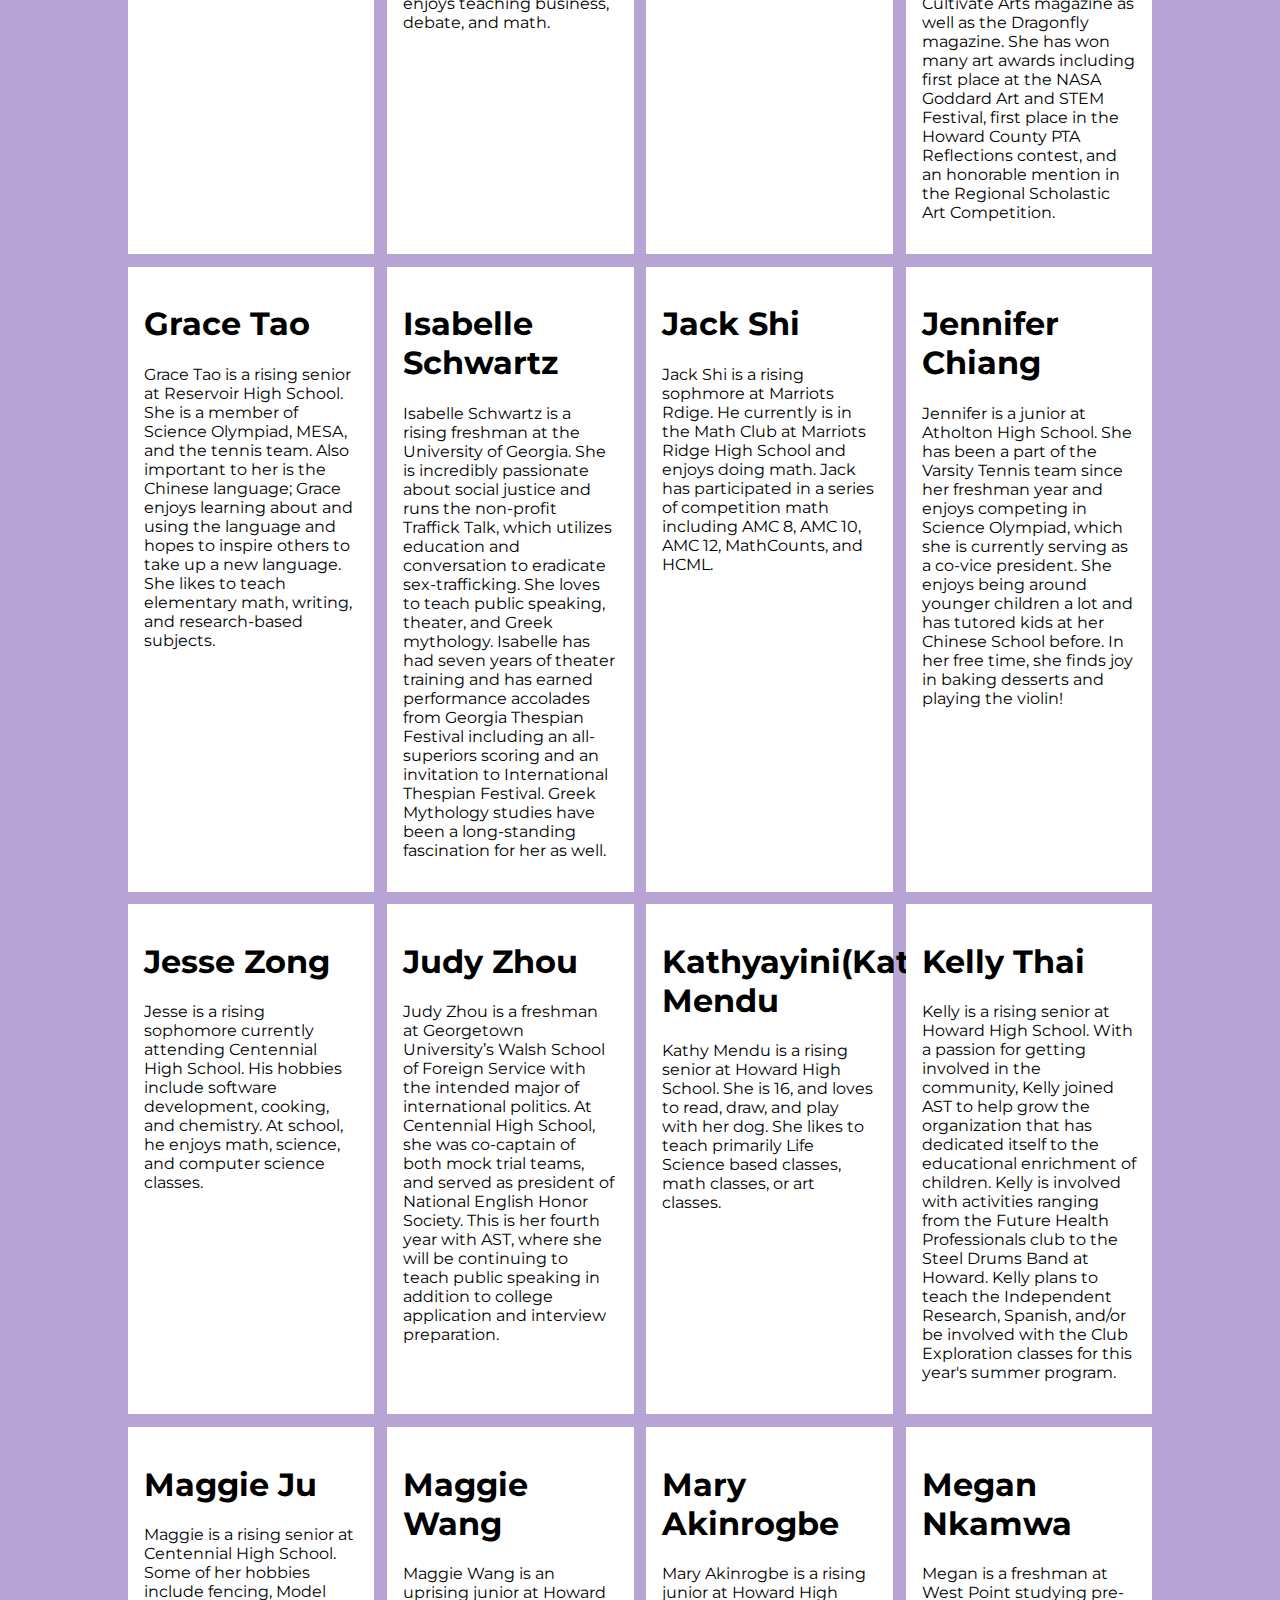
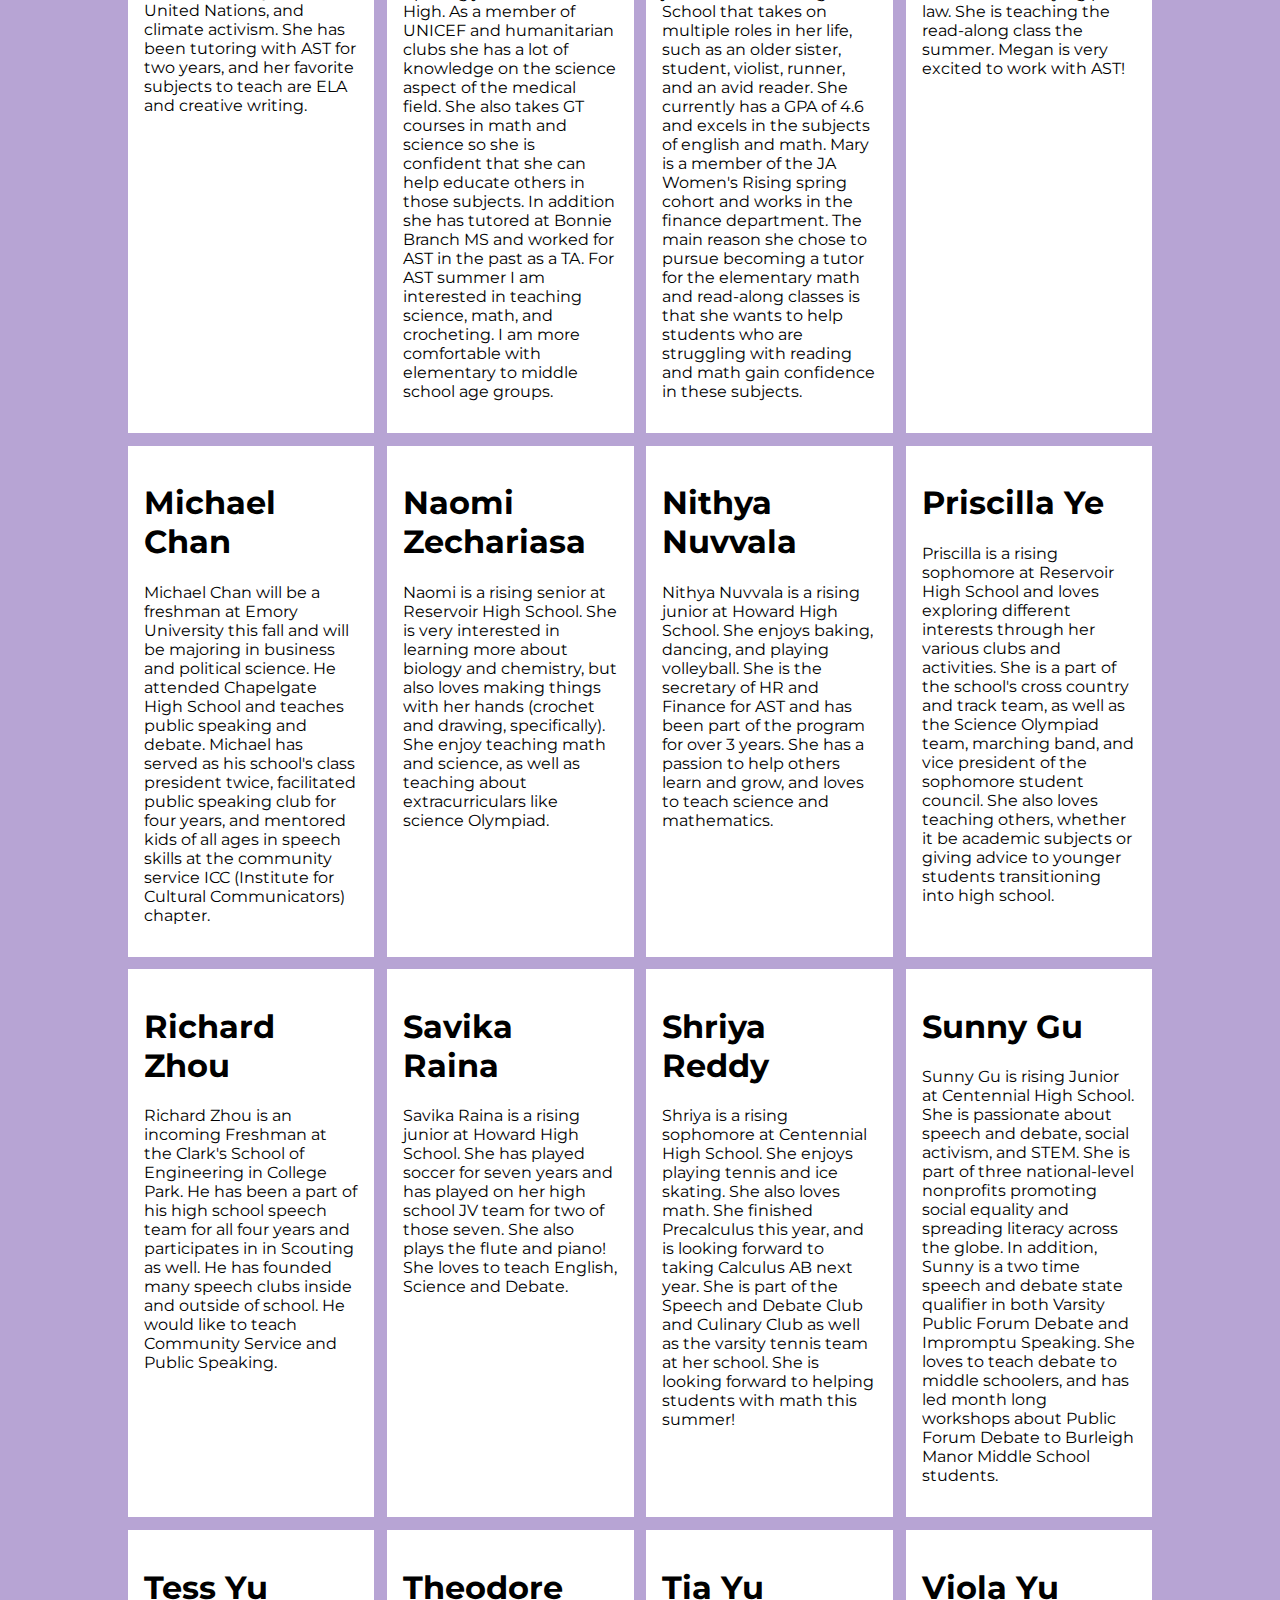
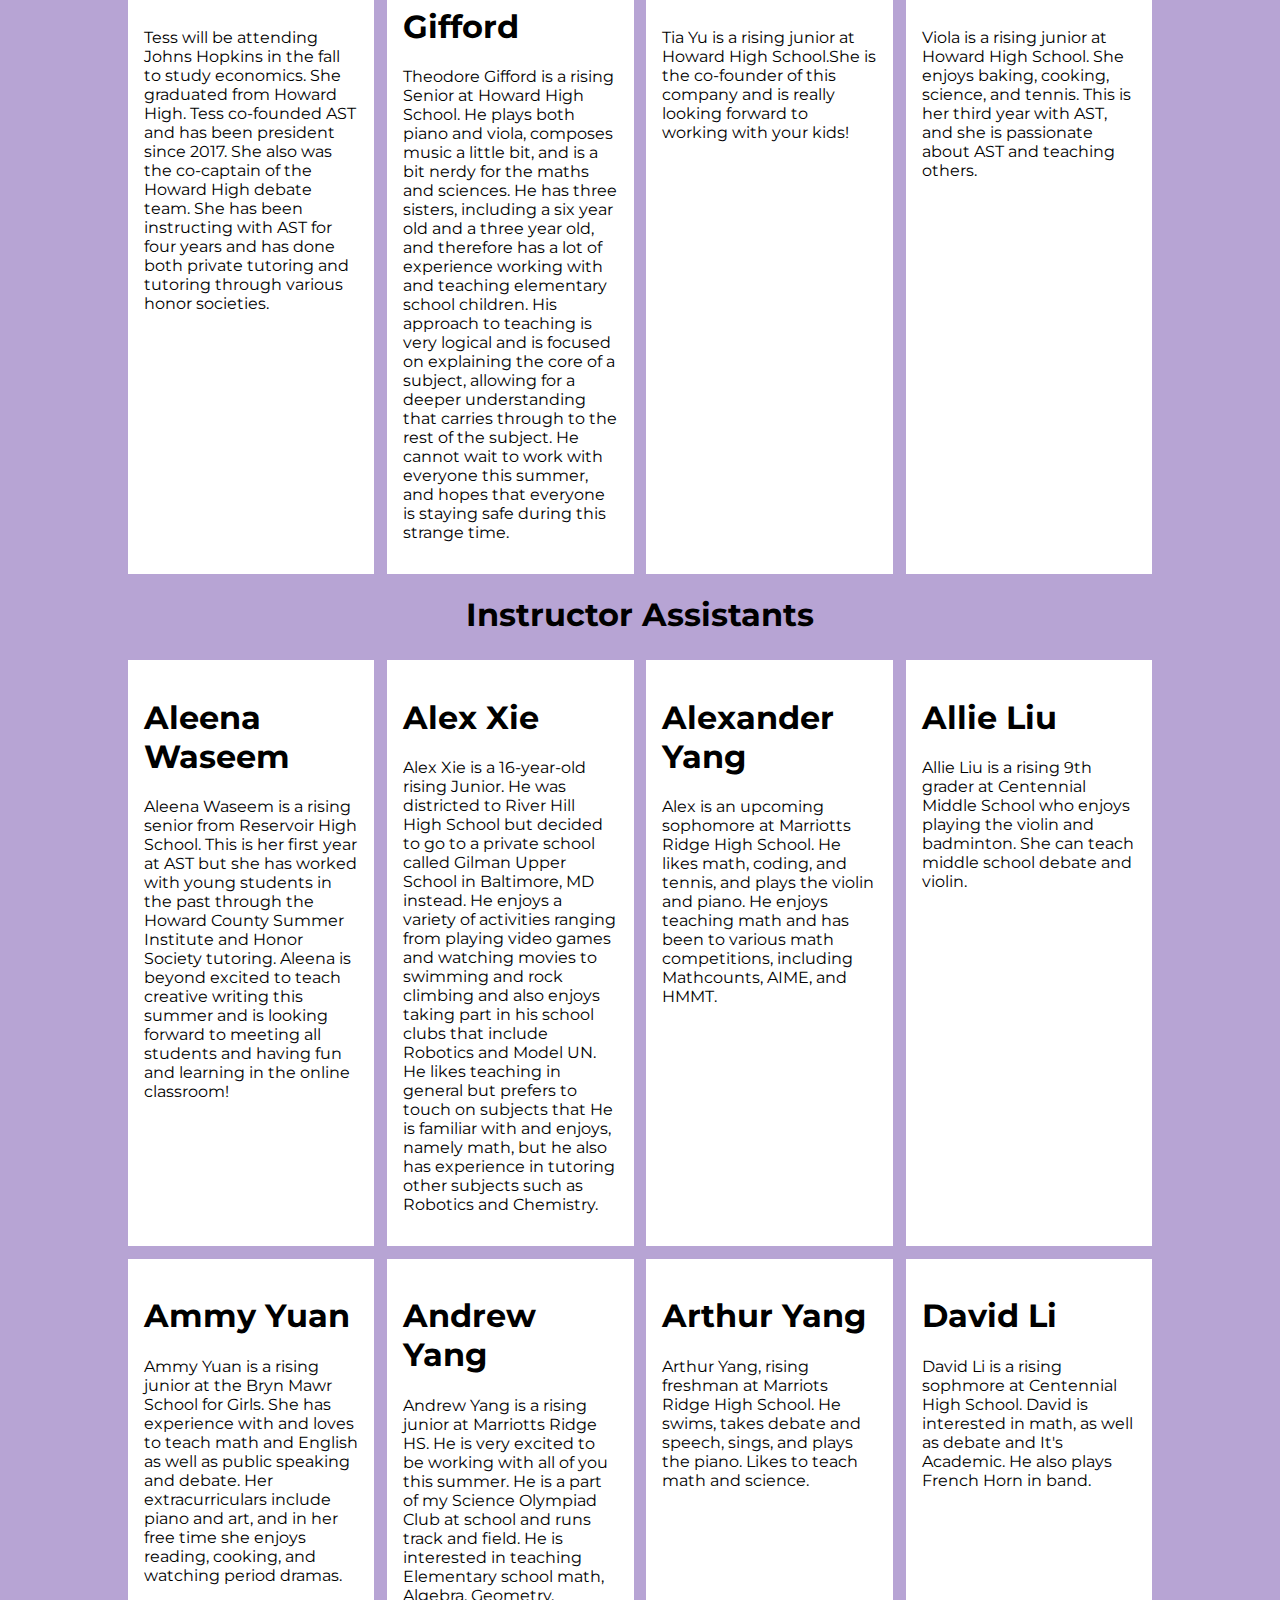
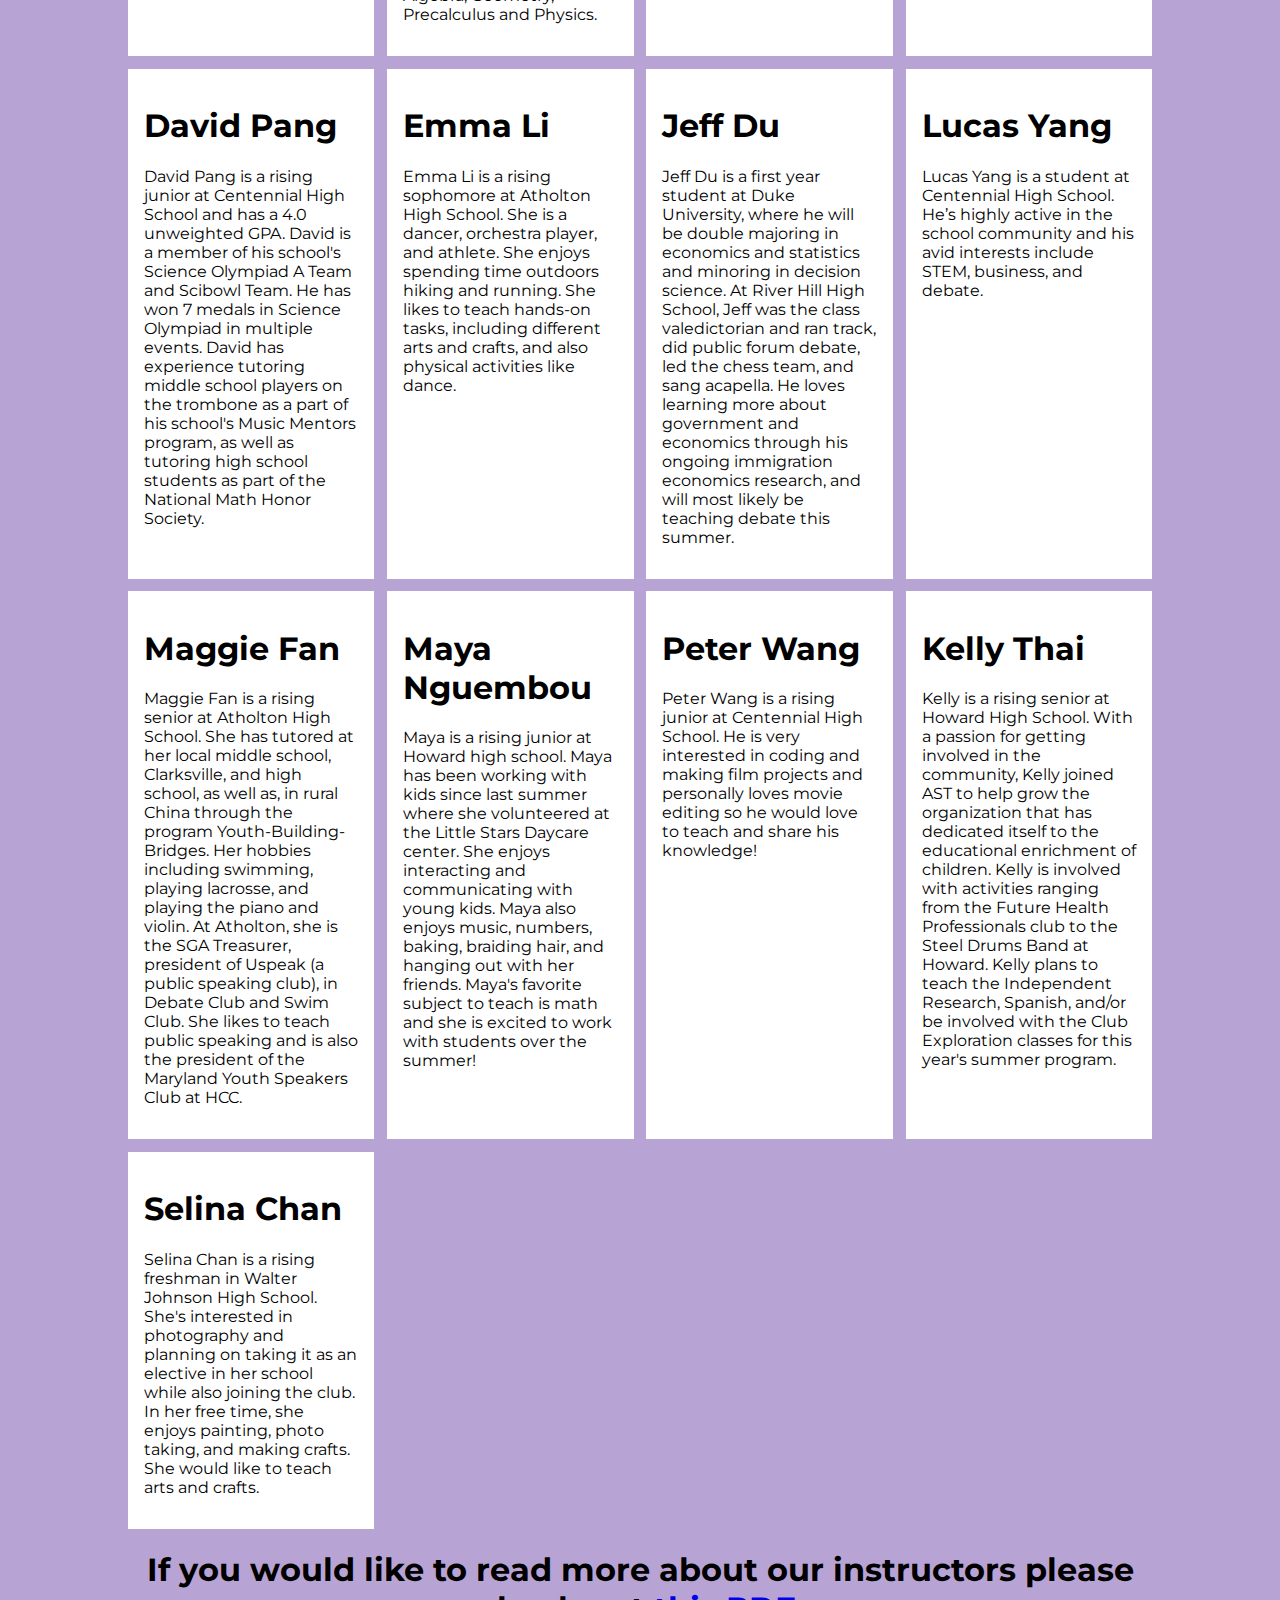
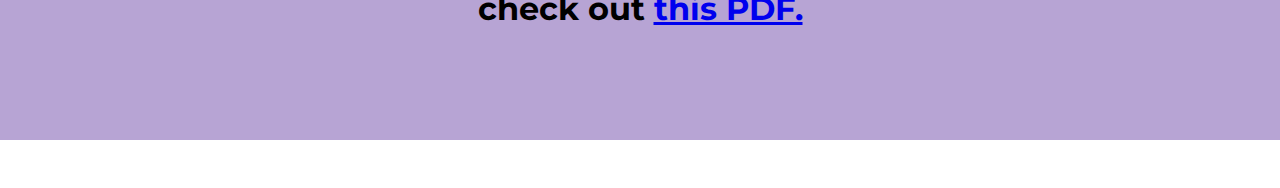
==== commit 1672a277: "fixed typos" ====
--- a/about.html
+++ b/about.html
@@ -5,9 +5,12 @@
 	<meta name="viewport" content="width=device-width, initial=scale=1">
 	<title>Achieve Success Together</title>
 	<link href="css/styles.css" rel="stylesheet" type="text/css">
+	<link href="img/favicon.ico?" rel="shortcut icon" type="image/x-icon">
 </head>
 
 <body>
+
+<div class="body-section">
 
 <header>
 	<a href="index.html"><img src="img/logo.png" alt="AST logo" class="logo"></a>
@@ -22,7 +25,7 @@
 	</nav>
 </header>
 
-<section class="title-area" style="background-image: linear-gradient(rgba(0, 0, 0, 0.5), rgba(0, 0, 0, 0.5)),url(../img/ast-summer-background.png)">
+<section class="title-area" style="background-image: linear-gradient(rgba(0, 0, 0, 0.5), rgba(0, 0, 0, 0.5)),url(img/ast-summer-background.png)">
 	<div class="container">
 		<h1 class="title">About the Instructors and Assistants</h1>
 	</div>
@@ -285,6 +288,8 @@
 	<h1> If you would like to read more about our instructors please check out <a href="https://drive.google.com/file/d/1p9rS-0ovp0kxv2M2yiqb10rVCzjmGf_o/view" target="_blank">this PDF.</a>
 </section>
 
+</div>
+
 <footer>
 	<p><strong>©2020 ACHIEVE SUCCESS TOGETHER ADMINISTERED BY CAPA</strong></p>
 
--- a/css/styles.css
+++ b/css/styles.css
@@ -7,7 +7,10 @@
 
 
 body {
-	margin: 0;
+	margin-left: 0;
+	margin-right: 0;
+	margin-top:0;
+	margin-bottom: 3rem;
 	font-family: "Montserrat", sans-serif;
 	text-align: center;
 }
@@ -17,6 +20,10 @@
 	height: auto;
 }
 
+
+.body-section {
+	min-height: 100vh;
+}
 
 .container {
 	width: 95%;
@@ -86,7 +93,7 @@
 header {
 	width: 100%;
 	position: fixed;
-	top: 0:
+	top: 0;
 	left: 0;
 	right: 0;
 	background-color: black;	
@@ -201,7 +208,7 @@
 }
 
 
-/* information on page */
+/* information on home page */
 
 .col-1 {
 	float: left;
@@ -247,7 +254,7 @@
 		padding-right: 3vw;
 	}
 	.home-about {
-		padding-top: 5vh;
+		padding-top: 0;
 		padding-left: 10vw;
 		padding-right: 10vw;
 }
@@ -377,15 +384,10 @@
 }
 
 /* ast-summer */
-.grid-container-ast-summer {
-	display: grid;
-	grid-column-gap: 1vw;
-	grid-row-gap: 1vw;
-	text-align: left;
-}
 
 .calendar {
 	float: right;
+	padding-bottom: 1em;
 }
 
 .text {
@@ -393,38 +395,66 @@
 	text-align: left;
 }
 
-.column-ast-summer {
-	float: left;
-	max-width: 100%;
-}
 
 
 
 .menu-columns {
 	float: left;
-	max-width: 100%;
-}
-
-
-
-
-
-
-
-.dropdown-menu {
-	text-align: left;
-	padding: 1em;
-	background: white;
-}
-
-.table {
+	color: black;
+	list-style-type:none;
+	padding: 0;
+	float: left;
+	width: 100%;
+	text-align: center;
+	list-style: none;
+}
+
+/*gets rid of default margin that is saved for the bullets and sets padding/margins*/
+.menu-columns ul {
+	margin: 1vh;
+	padding: 1vh;
+	text-align: left;
+	list-style-type: none;
+	display: inline-block;
+	list-style-image: none;
+	list-style: none;
+}
+
+.menu-columns li {
+	list-style: none;
+	list-style-image: none;
+	text-align: left;
+}
+
+
+
+.ast-summer-list {
+	text-align:left;
+	list-style-type: none;
+	display: inline-block;
+}
+
+.ast-summer-list-title {
+	text-align: left;
+	list-style-type: none;
+	display: inline-block;
+	font-size: 1.25em;
+	font-weight: 700;
+}
+
+
+.row-ast-summer:after {
+	content: "";
 	display: table;
-	border-collapse: separate;
-	box-sizing: border-box;
-	border-spacing: 0 0;
-	border-color: gray;
-	background: white;
-}
+	clear: both;
+}
+
+.row-ast-summer {
+	background-color: white;
+	list-style-type: none;
+}
+
+
 
 .directoryDetails {
 	background-color: white;
@@ -435,15 +465,7 @@
 	overflow: hidden;
 	padding-top: 0%;
 	position: relative;
-}
-
-.frame-container iframe {
-	border: 0;
-	height: 100%;
-	left: 0;
-	position: absolute;
-	top: 0;
-	max-width: 100vw;
+	background: white;
 }
 
 
@@ -452,12 +474,13 @@
 		padding-top: 2vh;
 		padding-left: 10vw;
 		padding-right: 10vw;
-		padding-bottom: 5vh;
+		padding-bottom: 10vh;
 		background:rgb(160, 144, 184);
 	}
-	.grid-container-ast-summer {
-		grid-template-columns: auto auto;
-	}
+	.menu-columns {
+		list-style-type: none;
+	}
+	
 	.left {
 	padding: 1em;
 	width: 40%;
@@ -470,7 +493,7 @@
 	
 	.left-left {
 	padding: 1em;
-	width: 20%;
+	width: 40%;
 	}
 
 	.middle-left {
@@ -482,10 +505,10 @@
 		padding: 1em;
 		width: 20%;
 	}
-
+	
 	.right-right {
 		padding: 1em;
-		width: 40%;
+		width: 20%;
 	}
 	
 }
@@ -494,6 +517,7 @@
 /*Footer section */
 
 footer {
+
 	background: #5a635e;
 	color:white;
 	text-align: center;
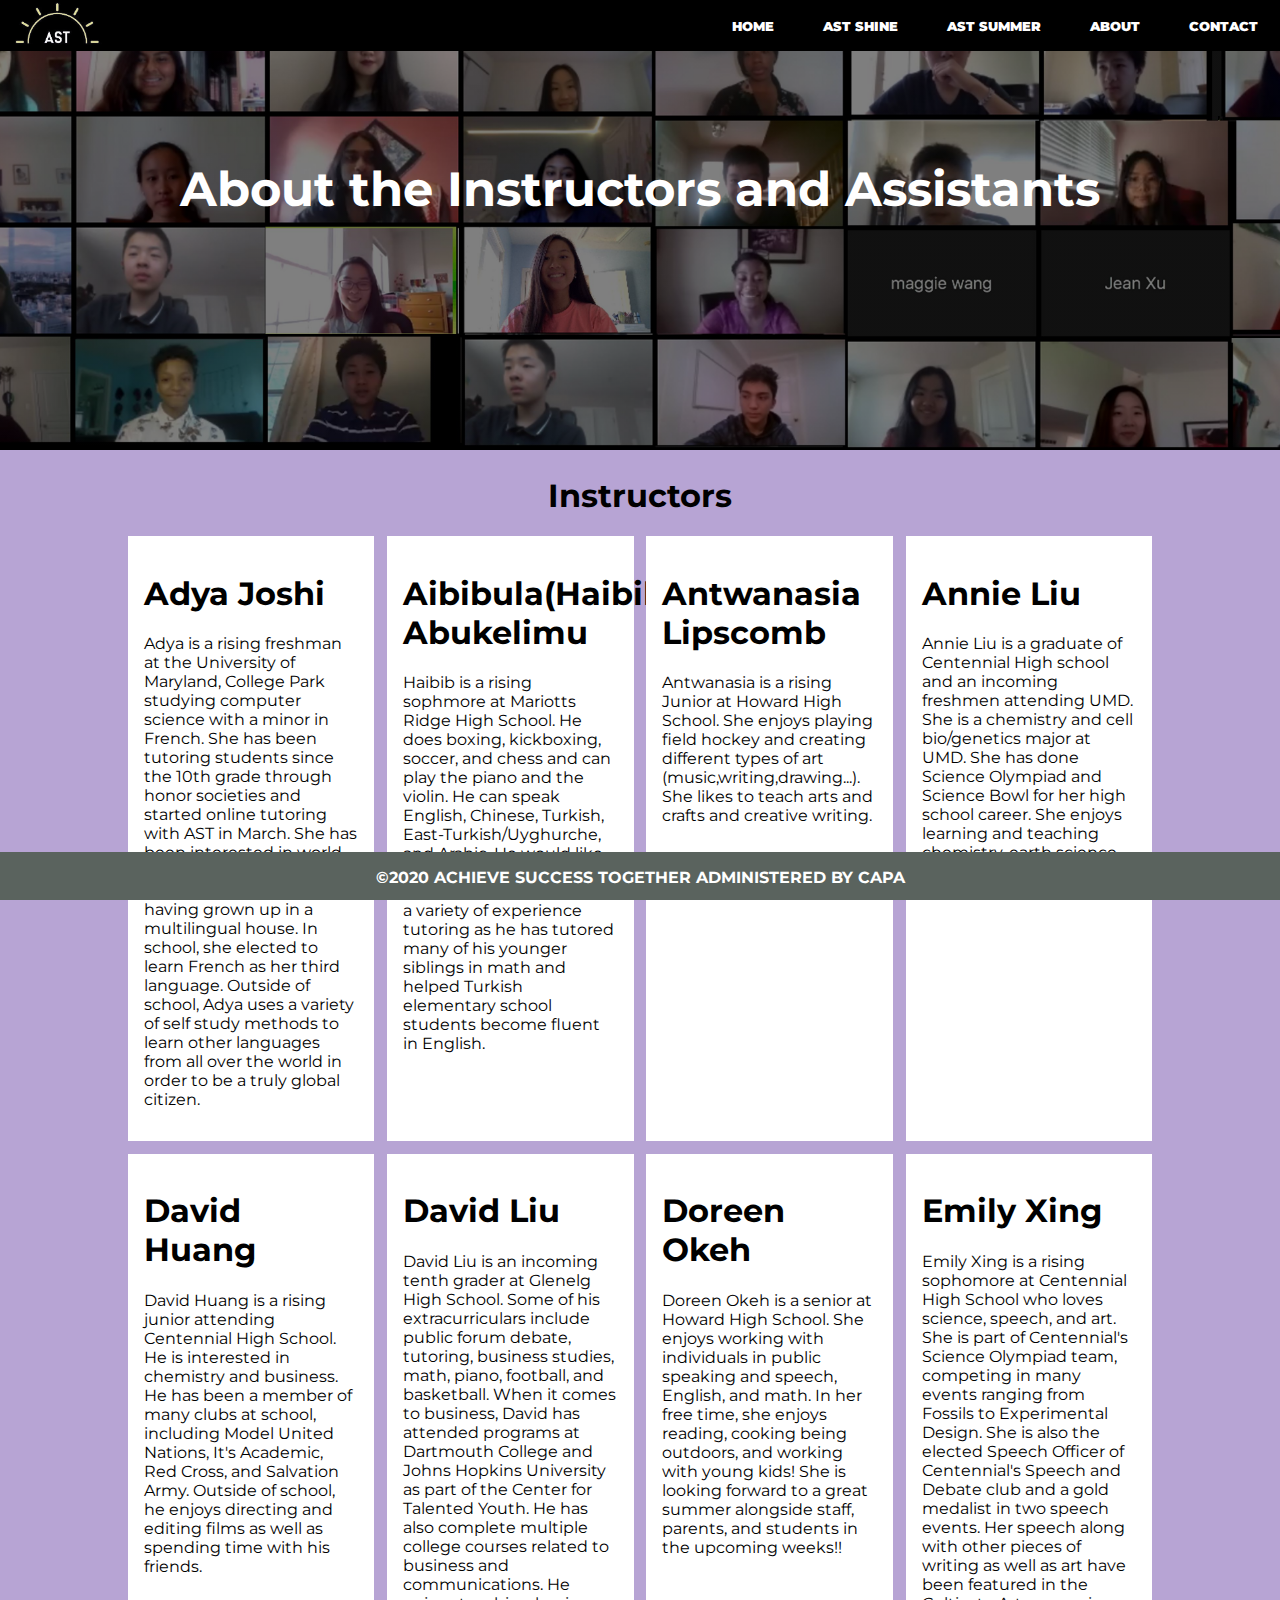
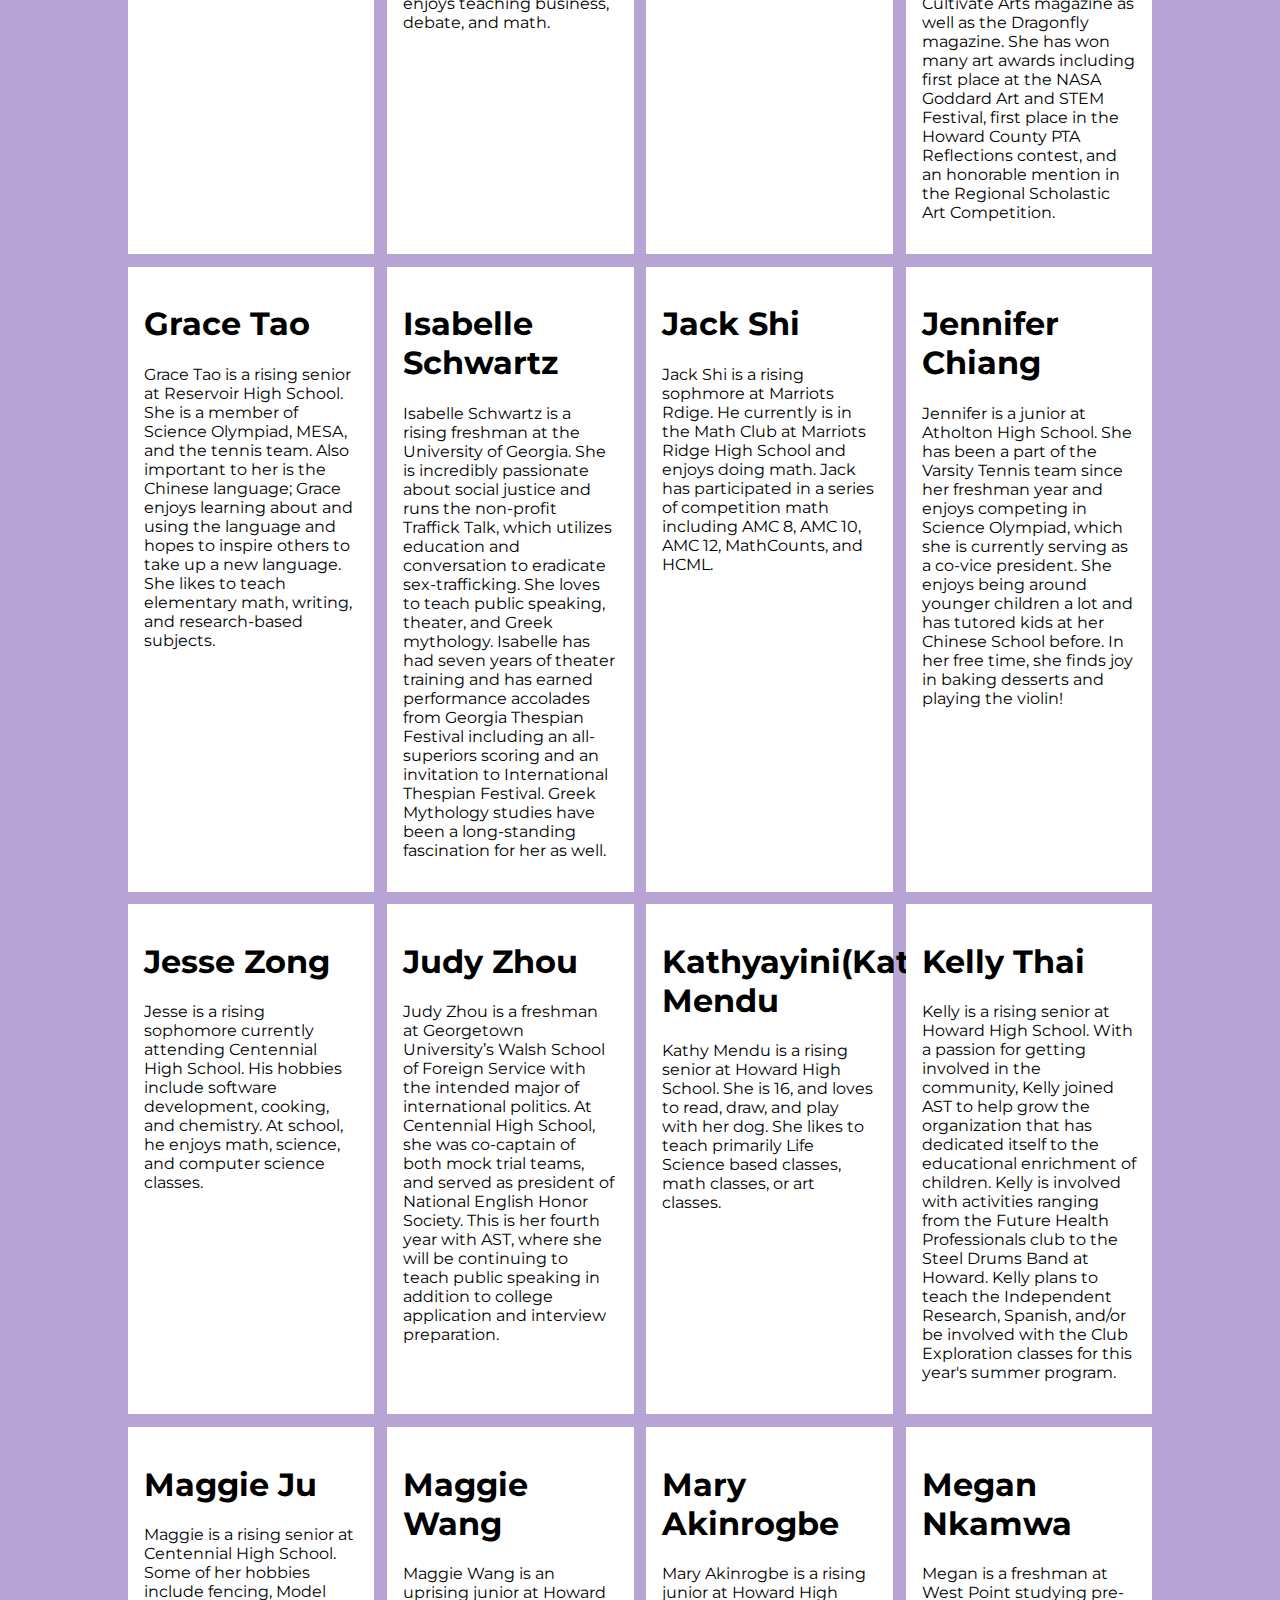
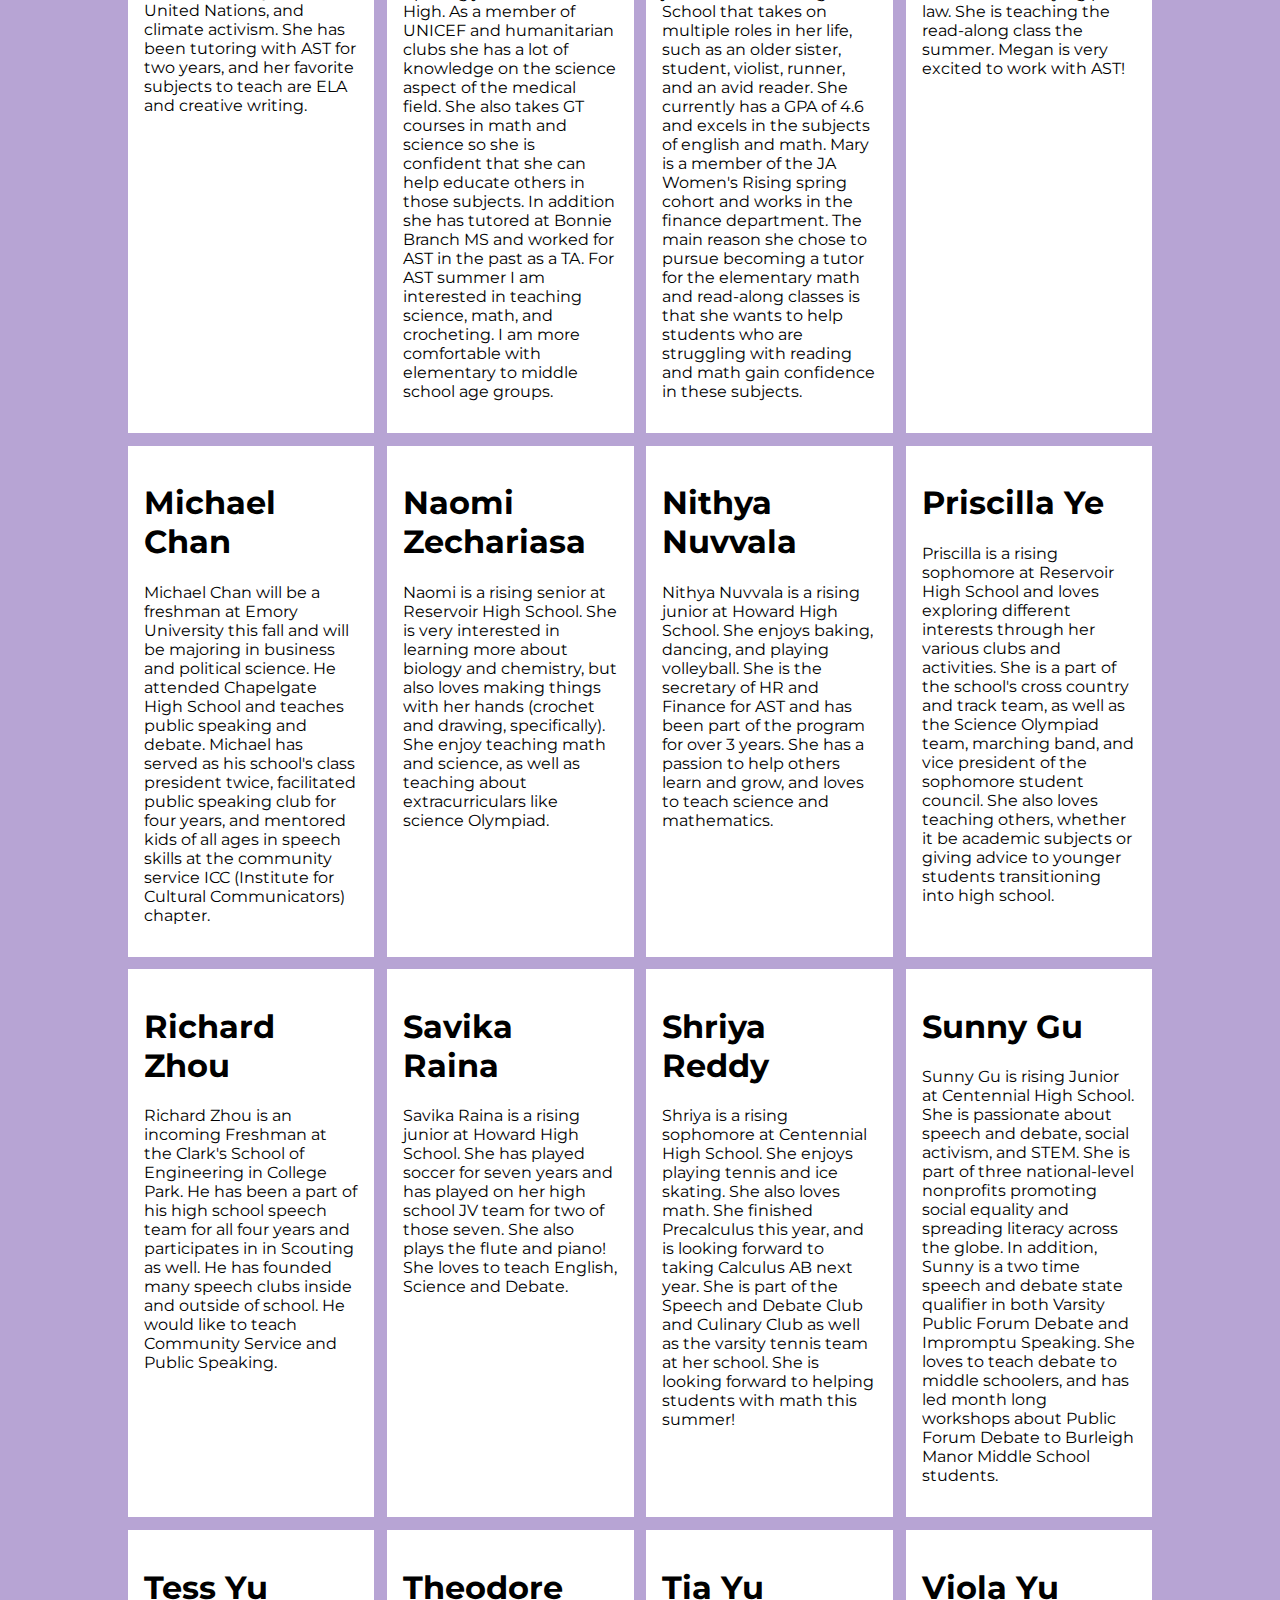
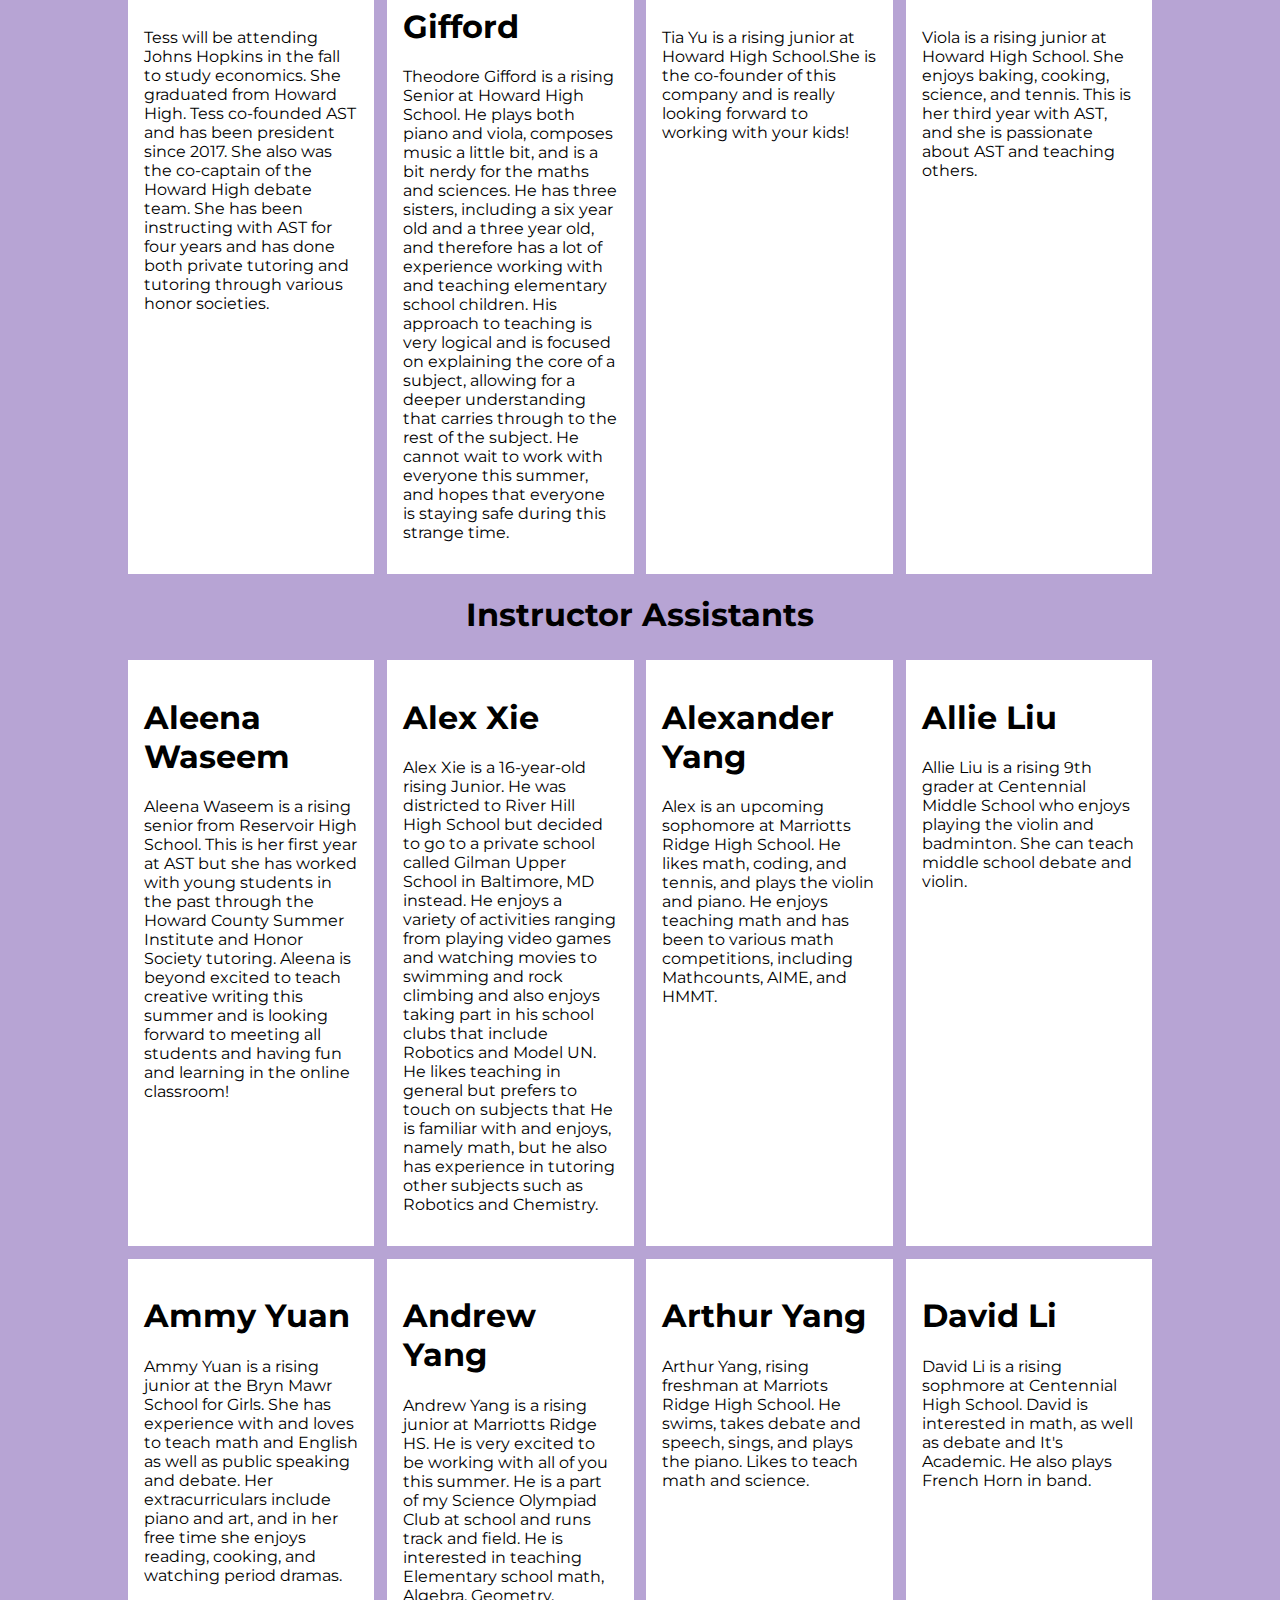
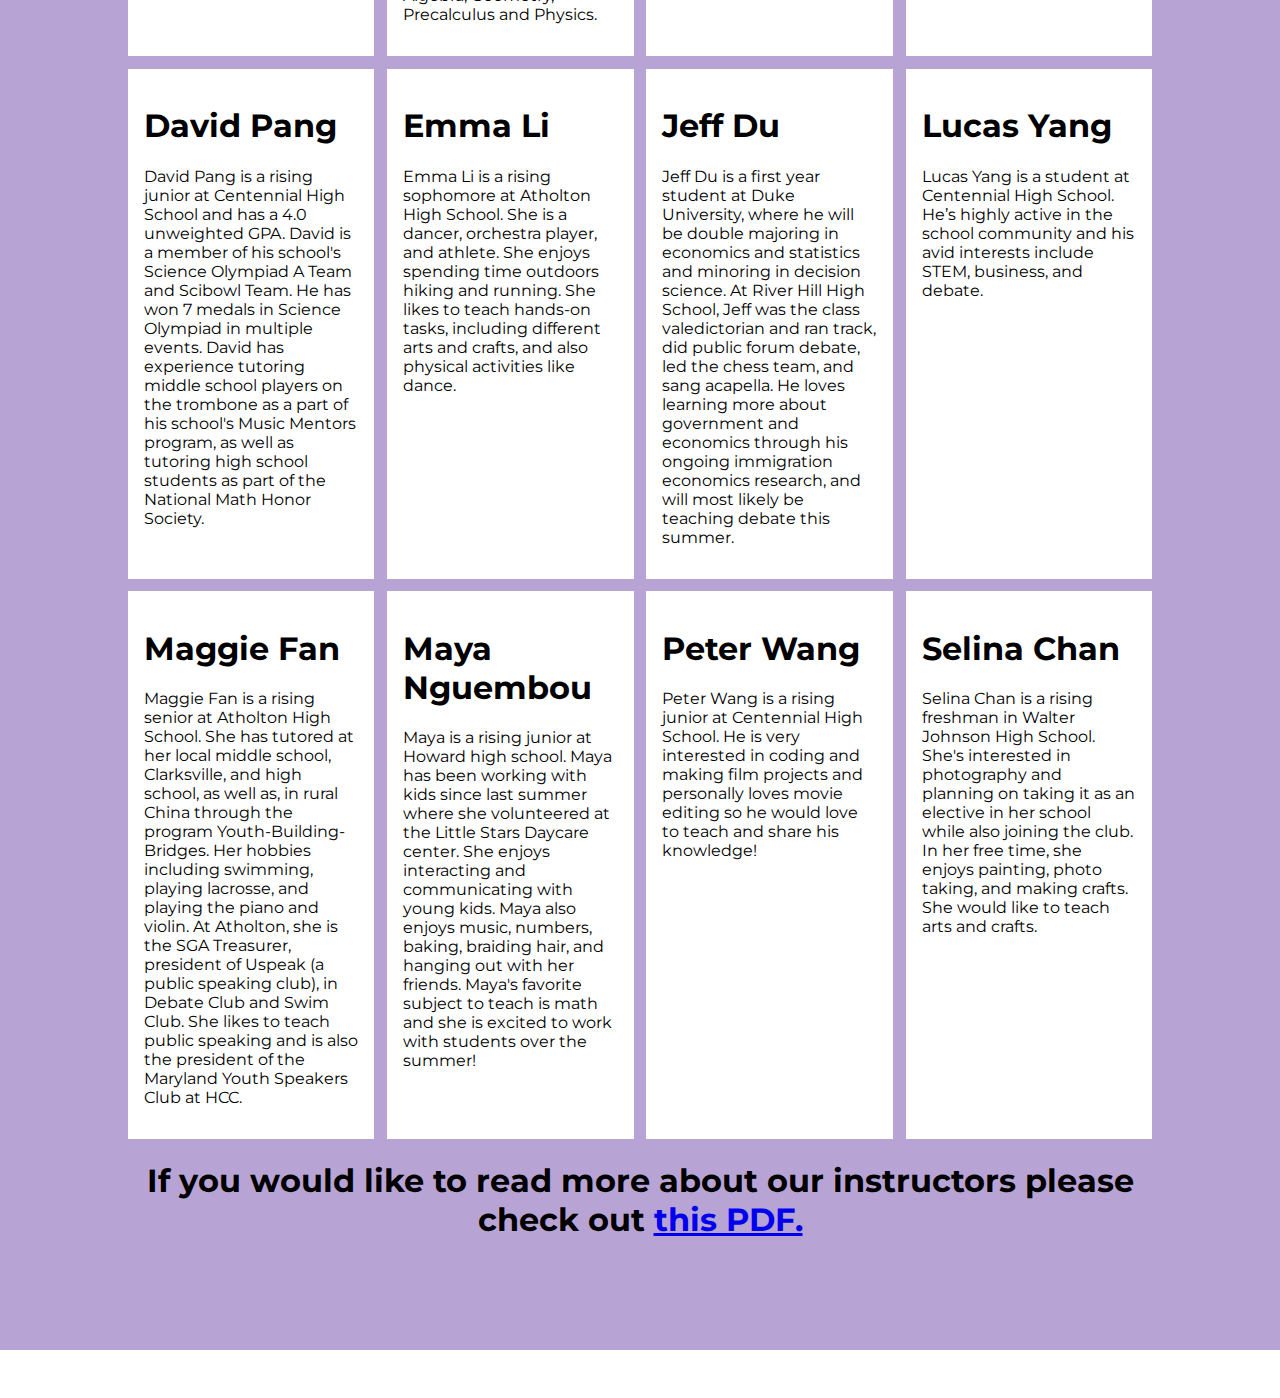
==== commit 980bbc89: "fixed about page" ====
--- a/about.html
+++ b/about.html
@@ -275,11 +275,6 @@
 		</div>
 		
 		<div class="grid-item">
-			<h1>Kelly Thai</h1>
-			<p>Kelly is a rising senior at Howard High School. With a passion for getting involved in the community, Kelly joined AST to help grow the organization that has dedicated itself to the educational enrichment of children. Kelly is involved with activities ranging from the Future Health Professionals club to the Steel Drums Band at Howard. Kelly plans to teach the Independent Research, Spanish, and/or be involved with the Club Exploration classes for this year's summer program.</p>
-		</div>
-		
-		<div class="grid-item">
 			<h1>Selina Chan</h1>
 			<p>Selina Chan is a rising freshman in Walter Johnson High School. She's interested in photography and planning on taking it as an elective in her school while also joining the club. In her free time, she enjoys painting, photo taking, and making crafts. She would like to teach arts and crafts.</p>
 		</div>
--- a/css/styles.css
+++ b/css/styles.css
@@ -20,11 +20,11 @@
 	height: auto;
 }
 
-
+/*
 .body-section {
 	min-height: 100vh;
 }
-
+*/
 .container {
 	width: 95%;
 	margin: 0 auto;
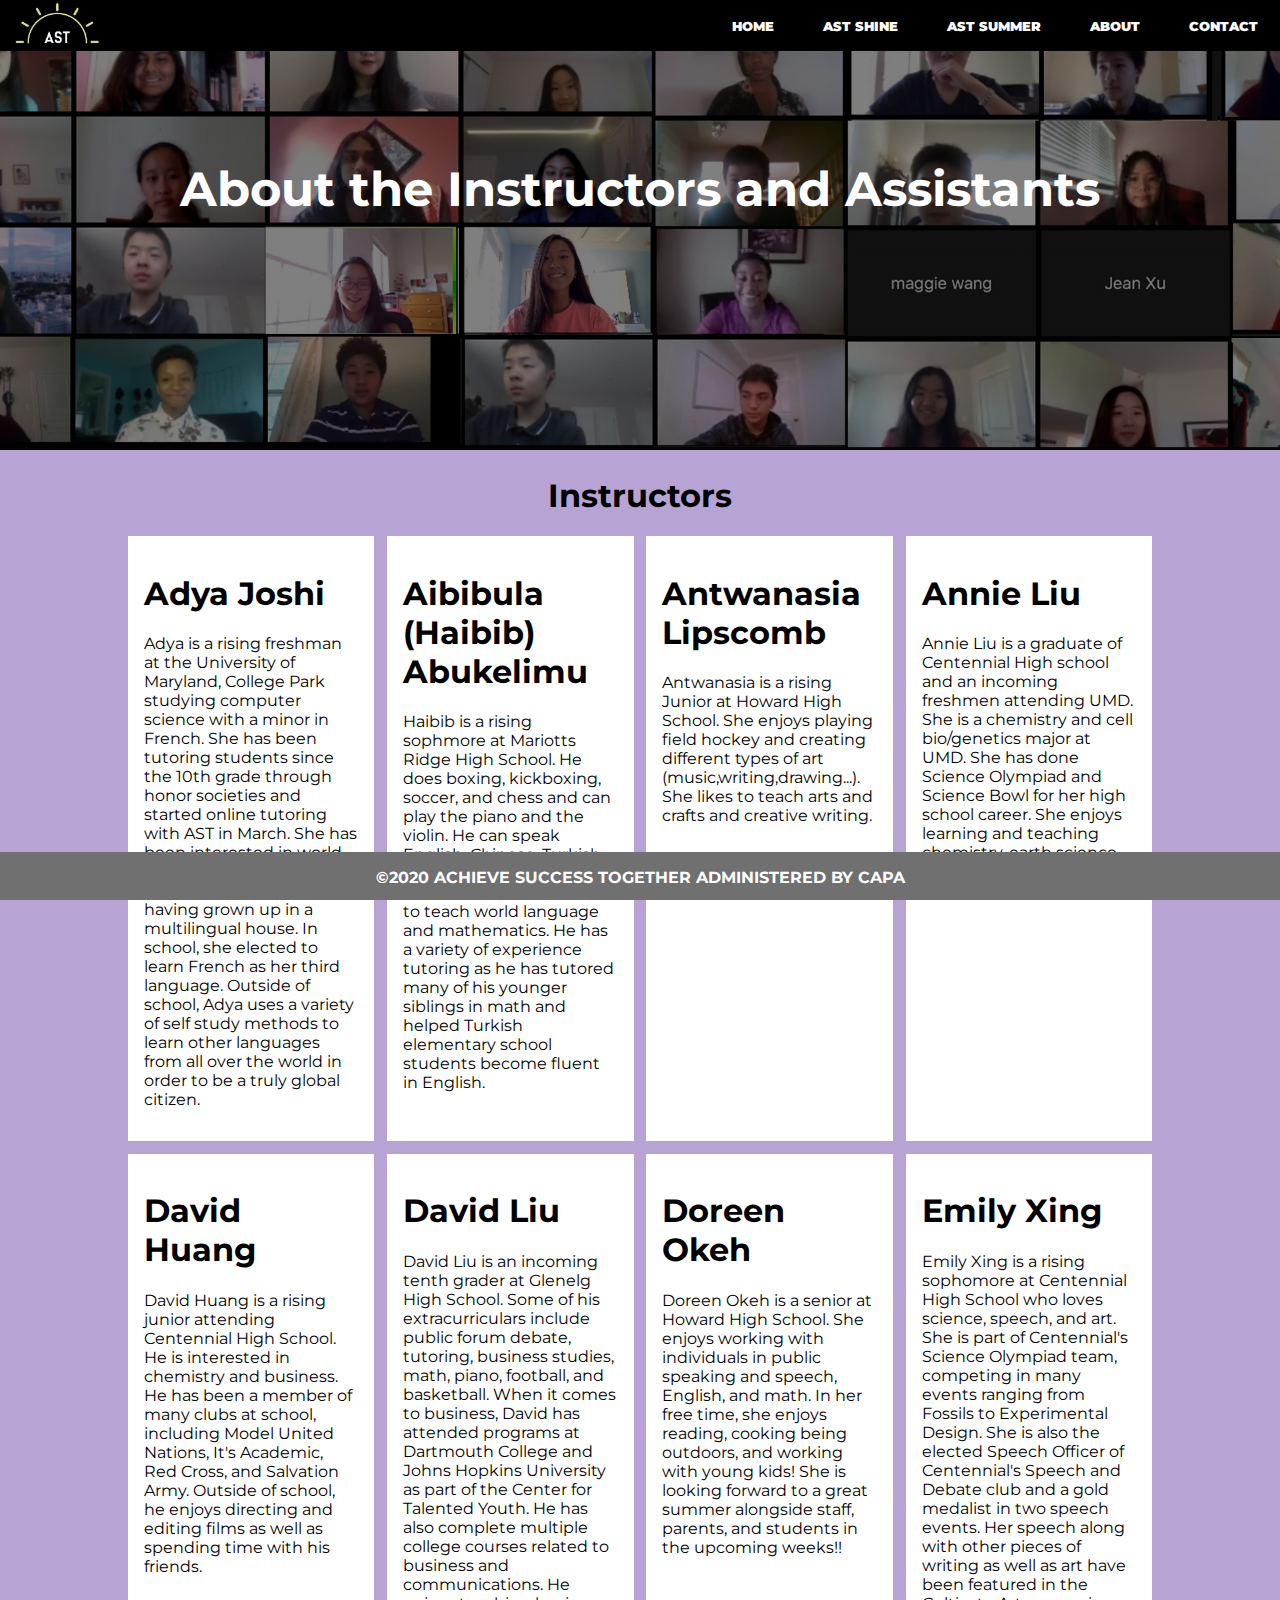
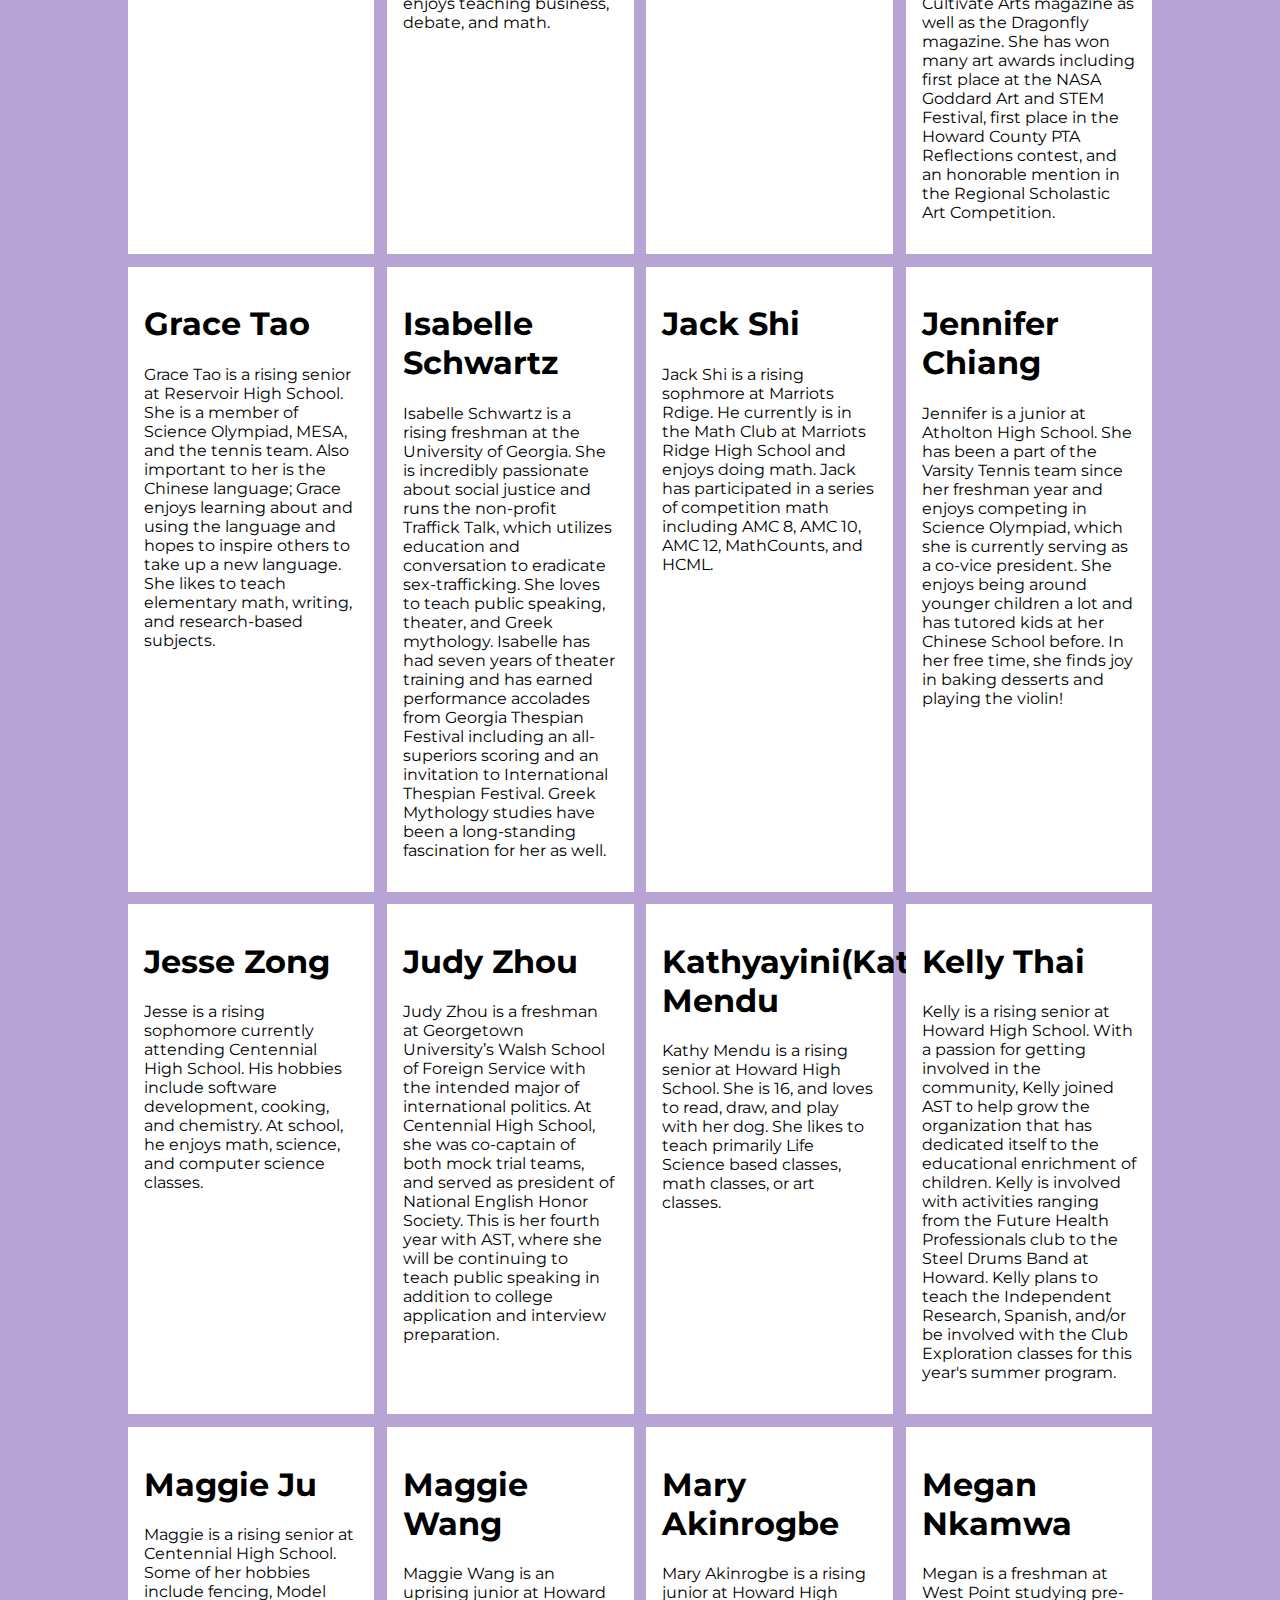
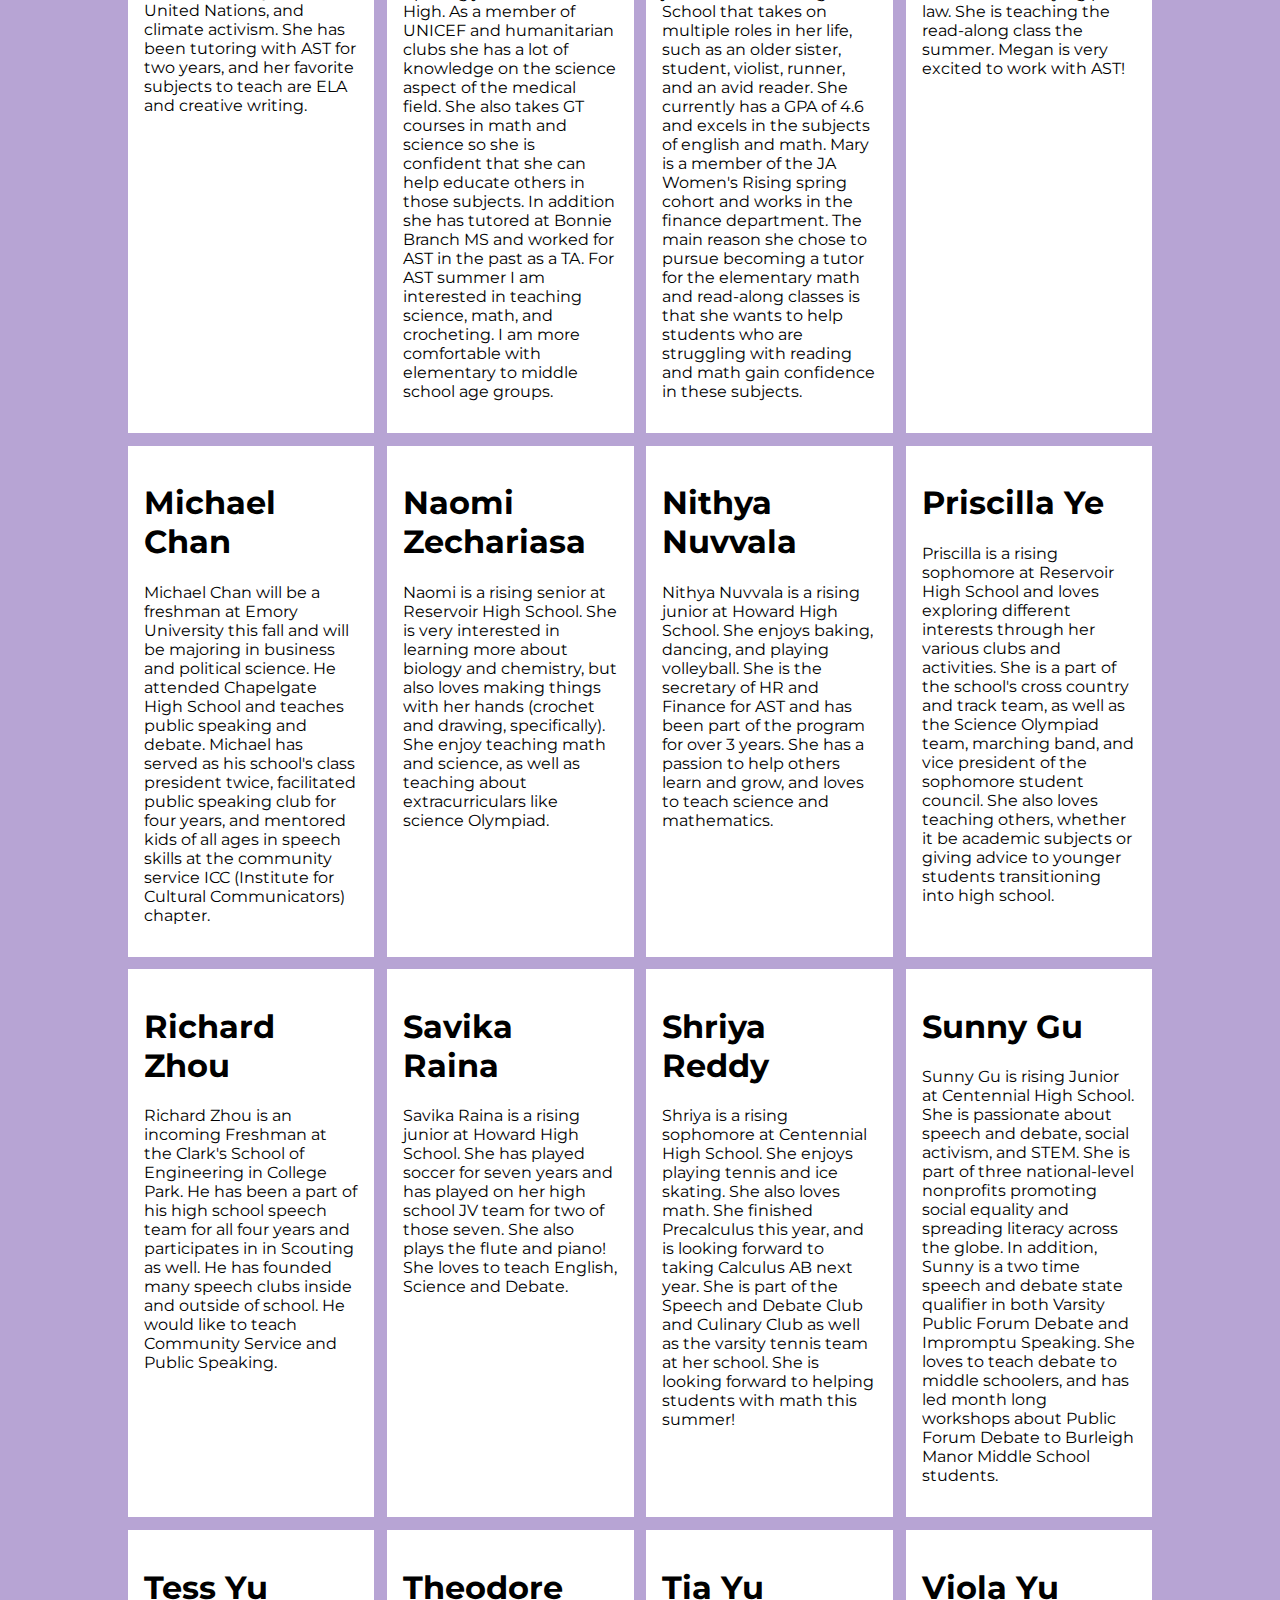
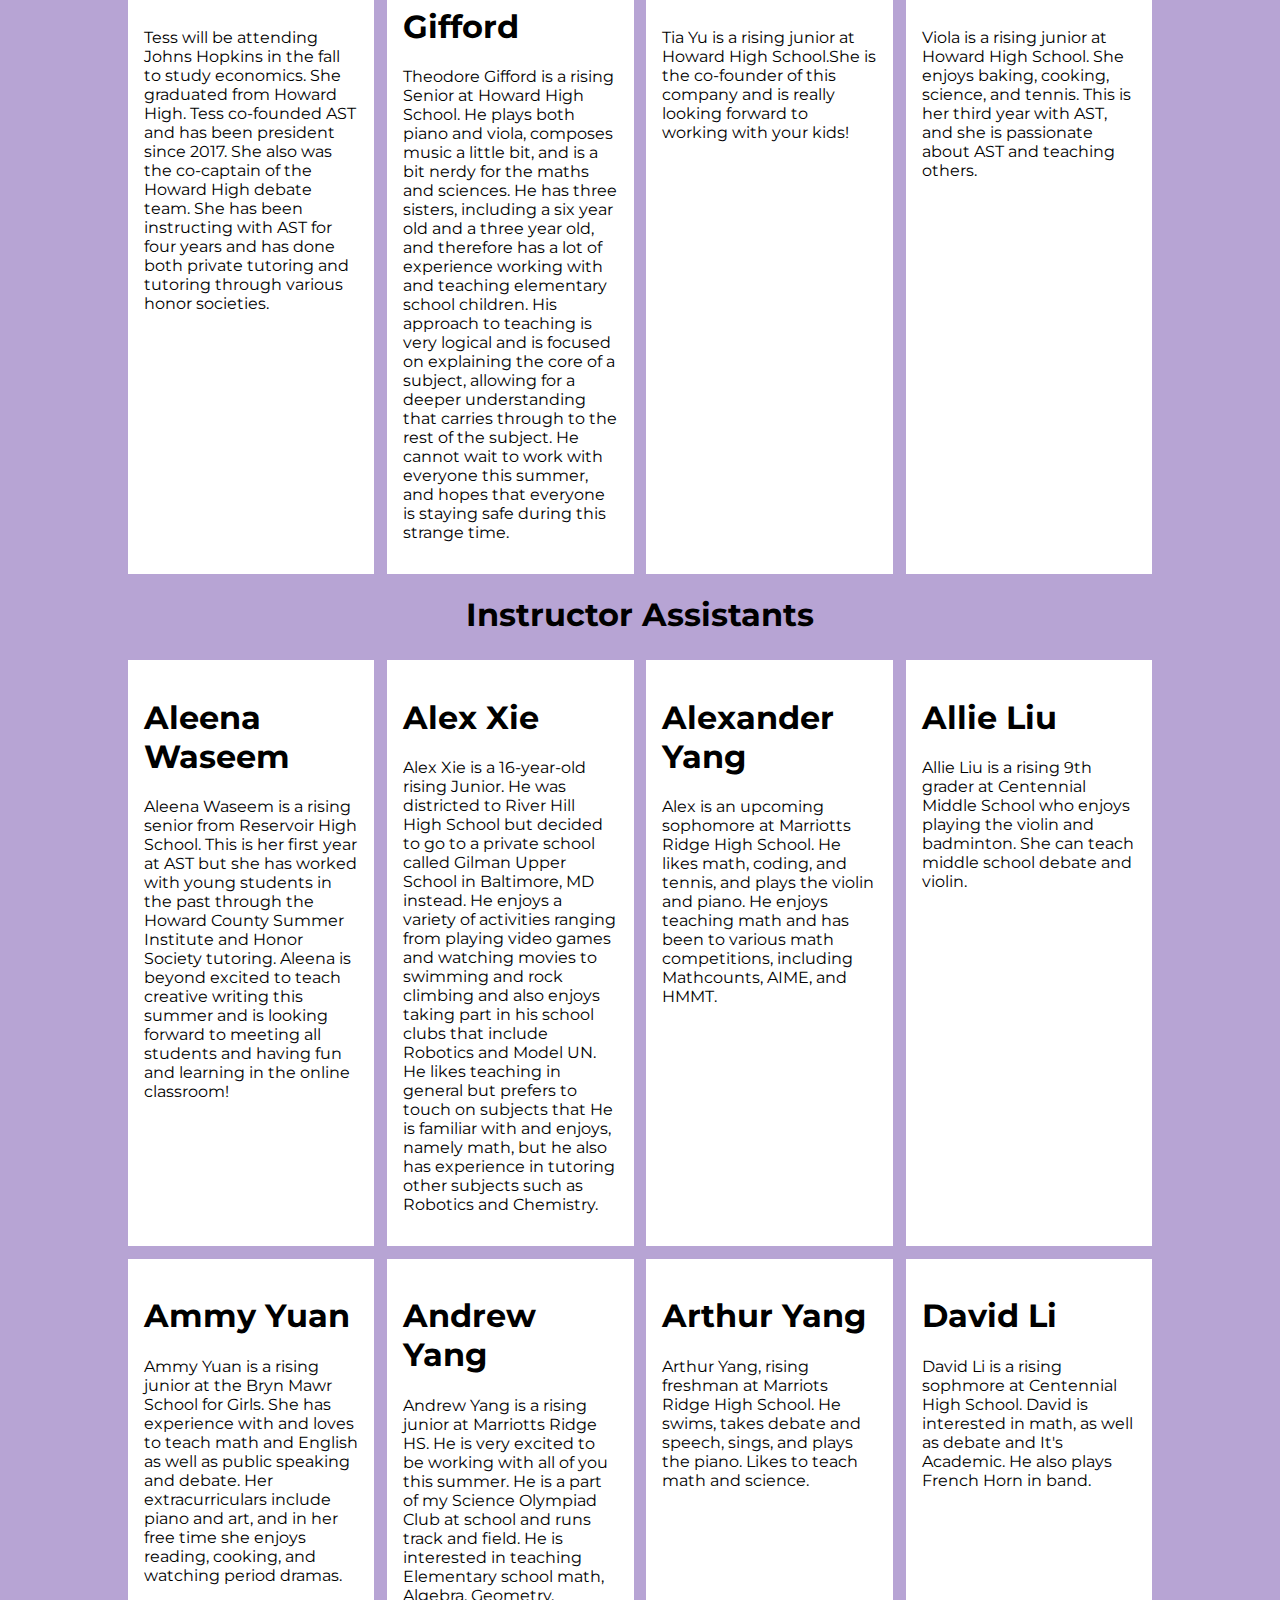
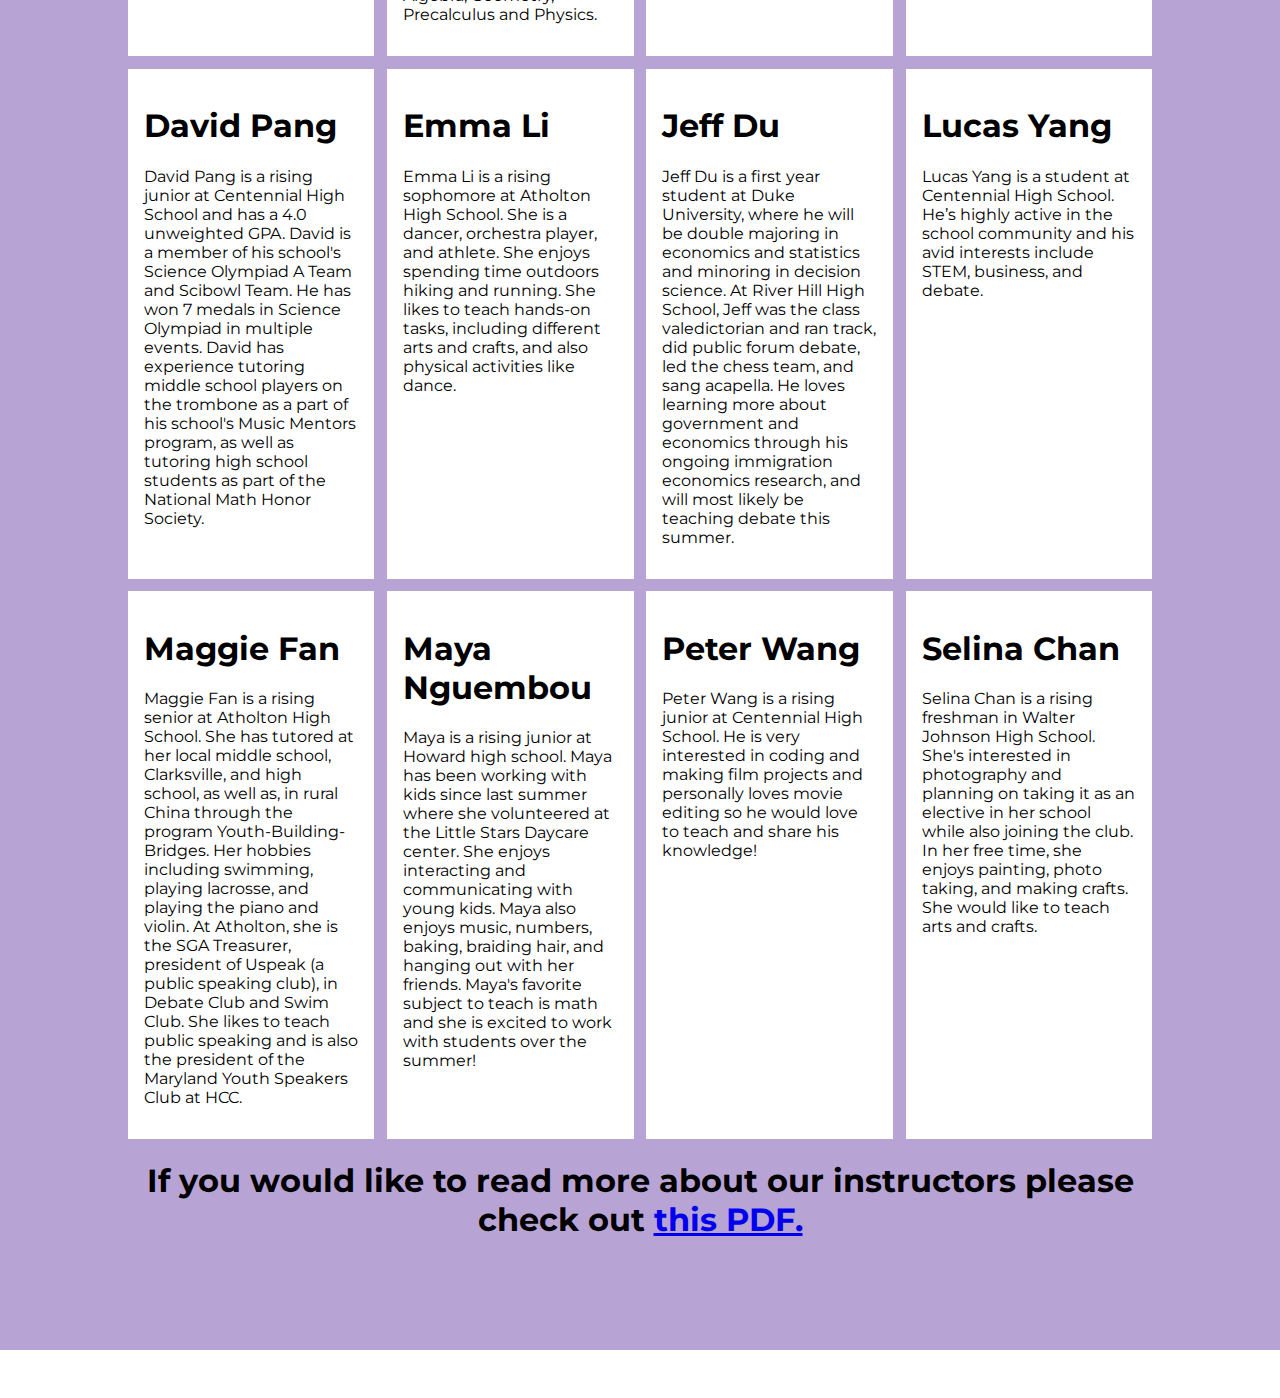
==== commit f8fe4ffa: "fixed name" ====
--- a/about.html
+++ b/about.html
@@ -41,7 +41,7 @@
 		</div>
 		
 		<div class="grid-item2">
-			<h1>Aibibula(Haibib) Abukelimu</h1>
+			<h1>Aibibula (Haibib) Abukelimu</h1>
 			<p>Haibib is a rising sophmore at Mariotts Ridge High School. He does boxing, kickboxing, soccer, and chess and can play the piano and the violin. He can speak English, Chinese, Turkish, East-Turkish/Uyghurche, and Arabic. He would like to teach world language and mathematics. He has a variety of experience tutoring as he has tutored many of his younger siblings in math and helped Turkish elementary school students become fluent in English.</p>
 		</div>
 		
--- a/css/styles.css
+++ b/css/styles.css
@@ -243,9 +243,7 @@
 	clear: both;
 }
 
-.home-about {
-	position: relative;
-}
+
 
 @media (min-width: 60rem) {
 	.col-1 {
@@ -461,6 +459,11 @@
 	width: 12vw;
 }
 
+.dropdown-details {
+	background: #d3d3d3;
+}
+
+
 .iframe-container {
 	overflow: hidden;
 	padding-top: 0%;
@@ -518,7 +521,7 @@
 
 footer {
 
-	background: #5a635e;
+	background: #717070;
 	color:white;
 	text-align: center;
 	height: 3rem;
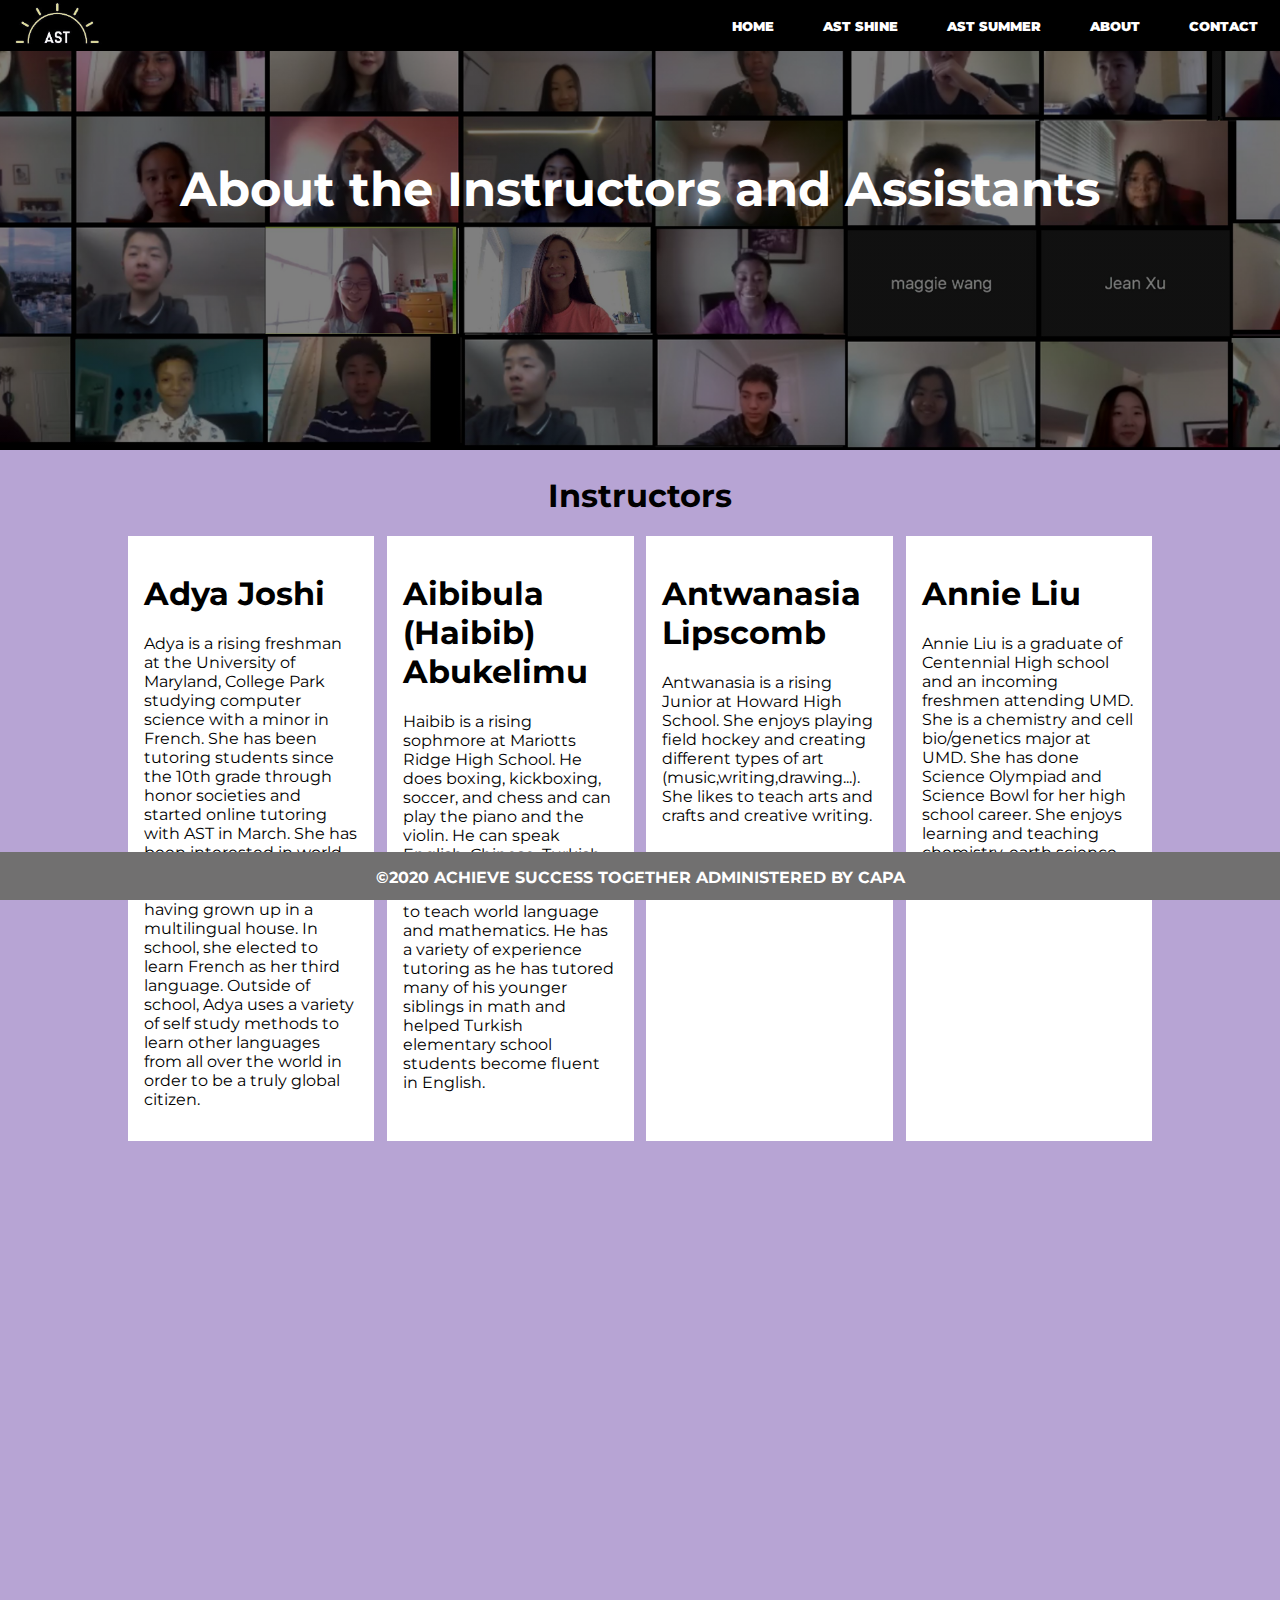
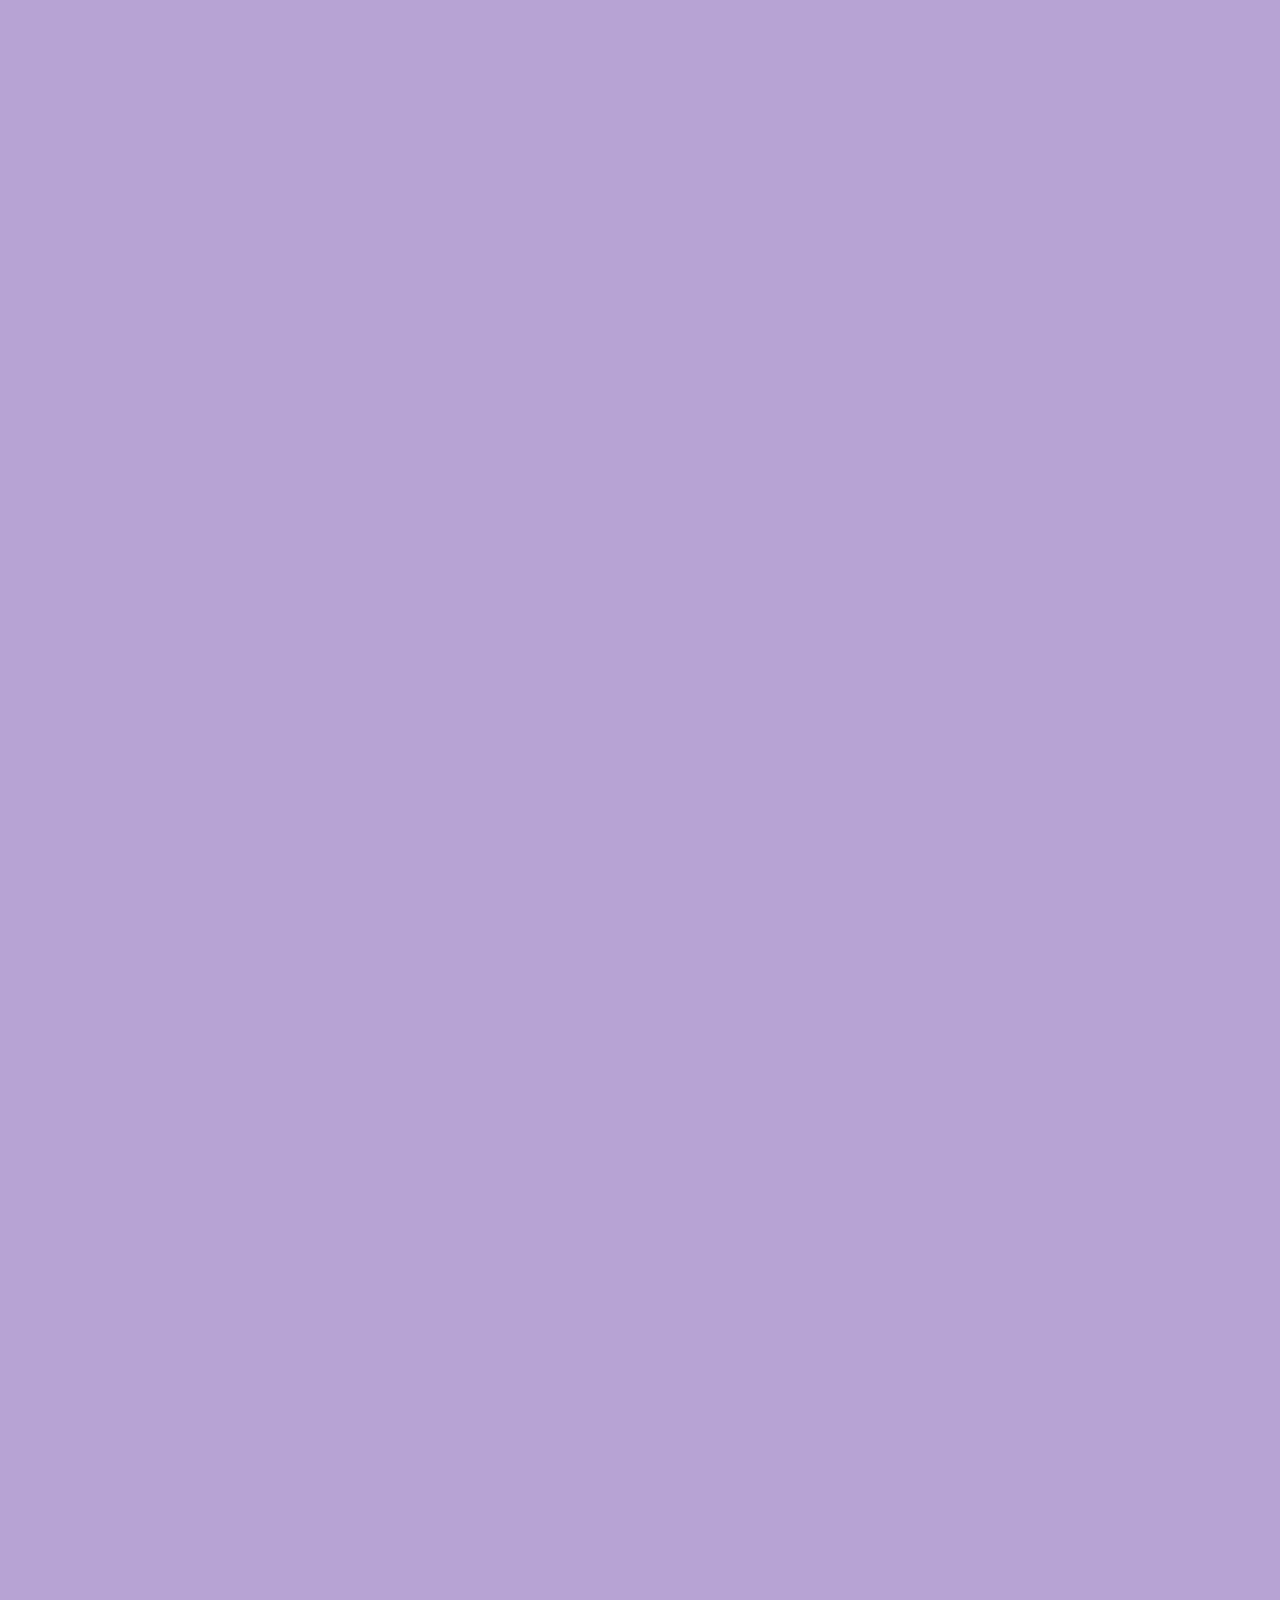
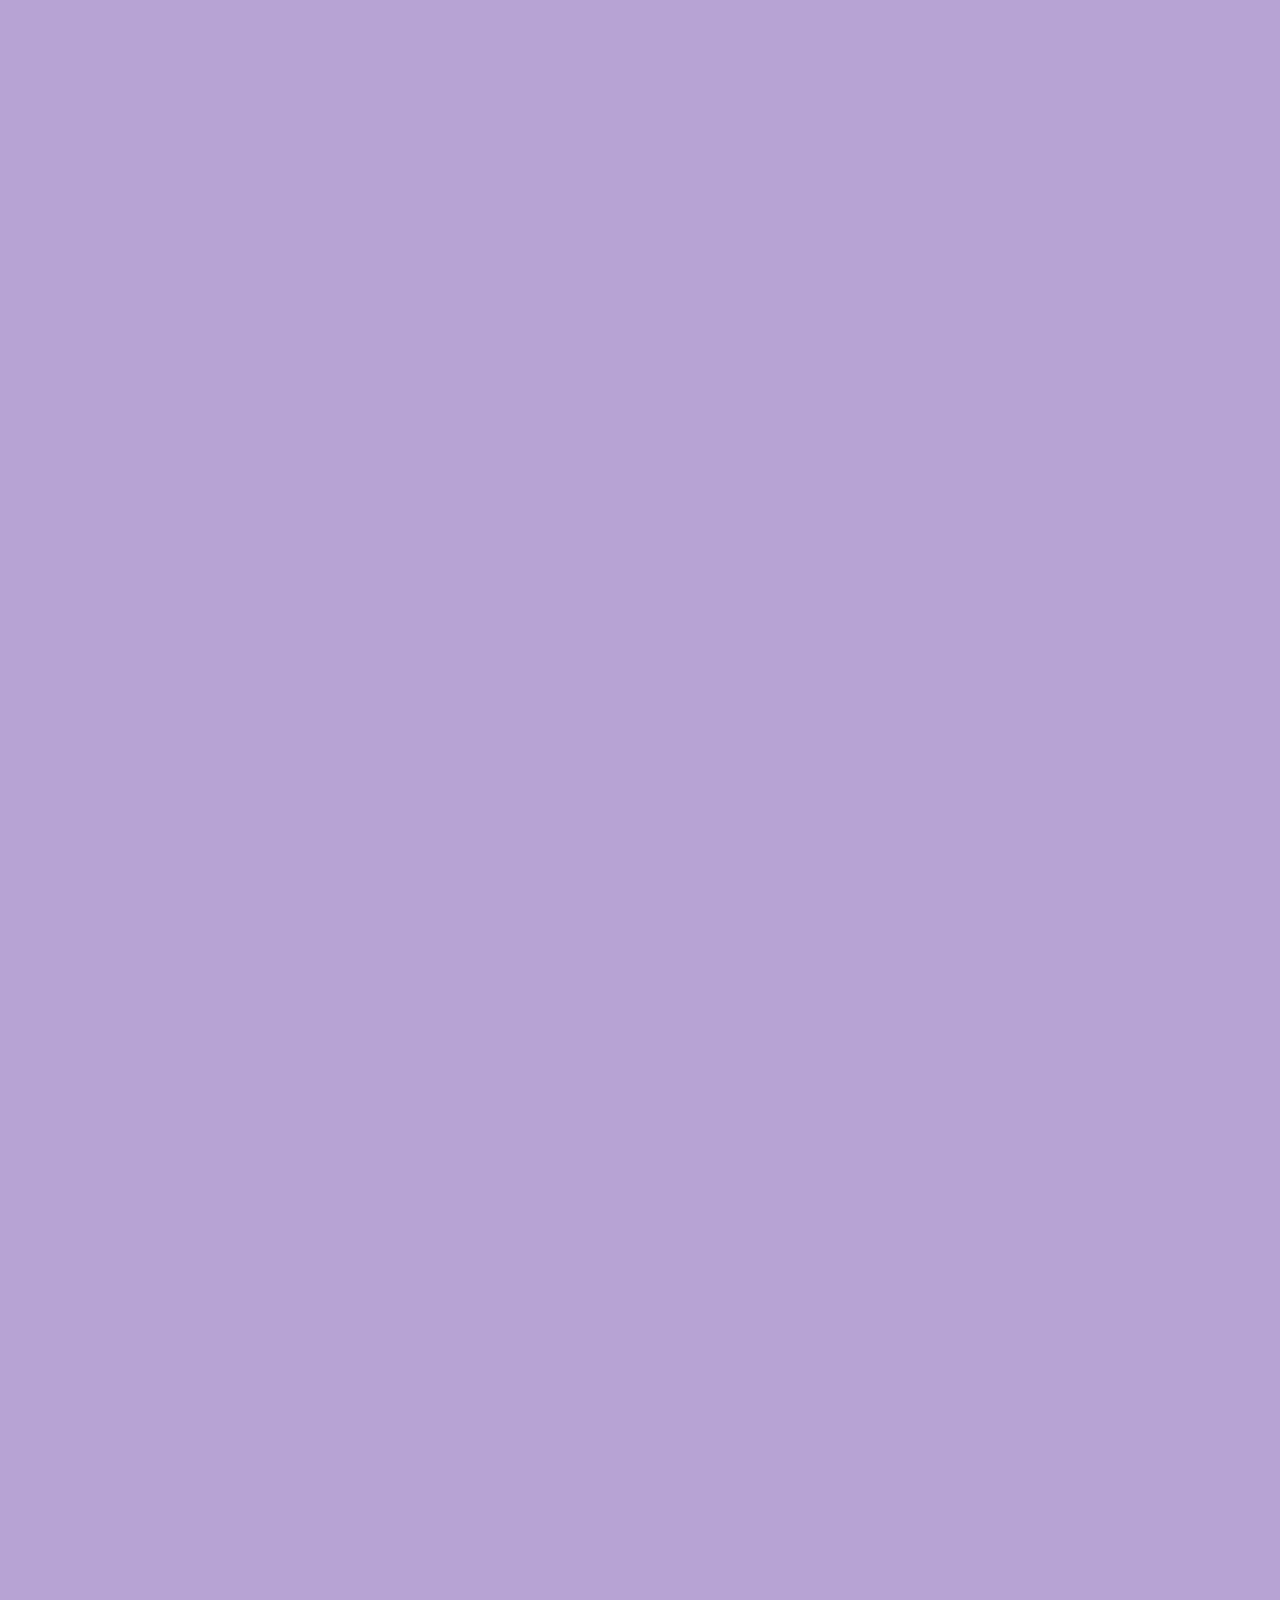
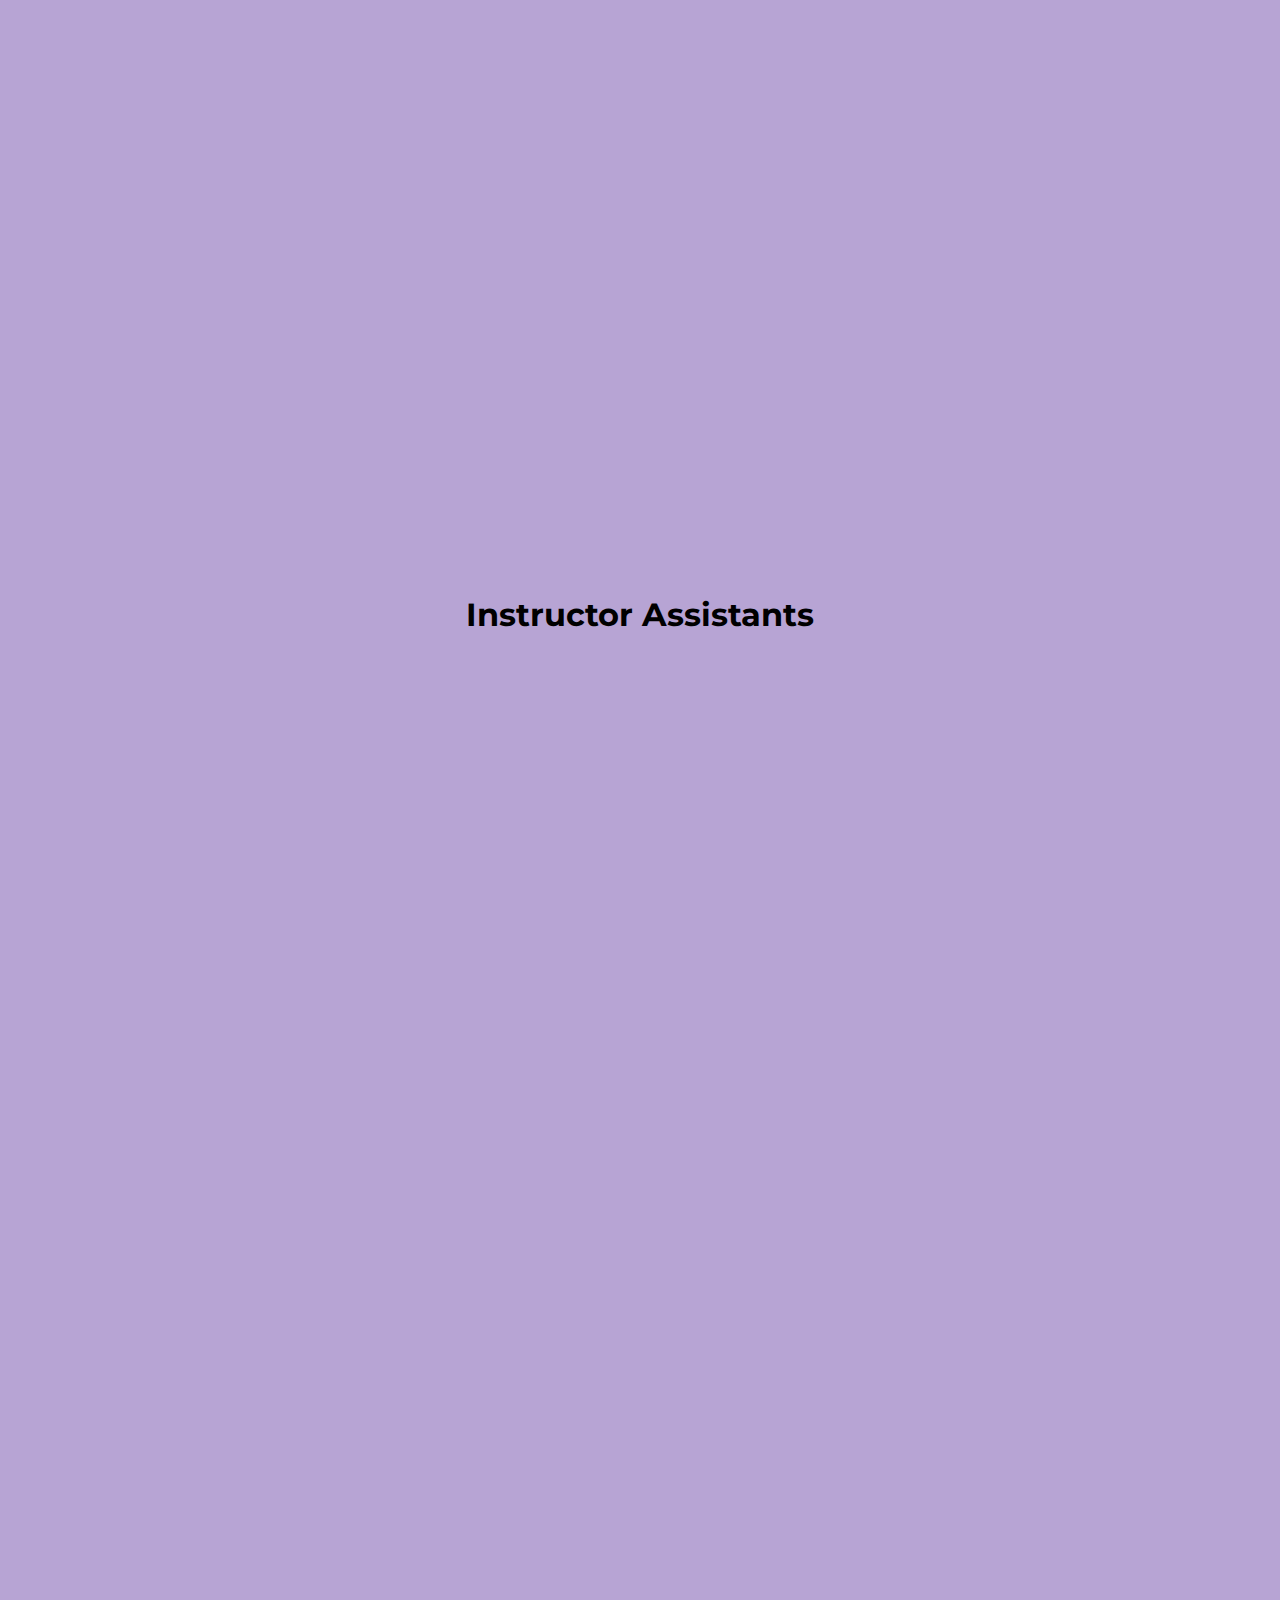
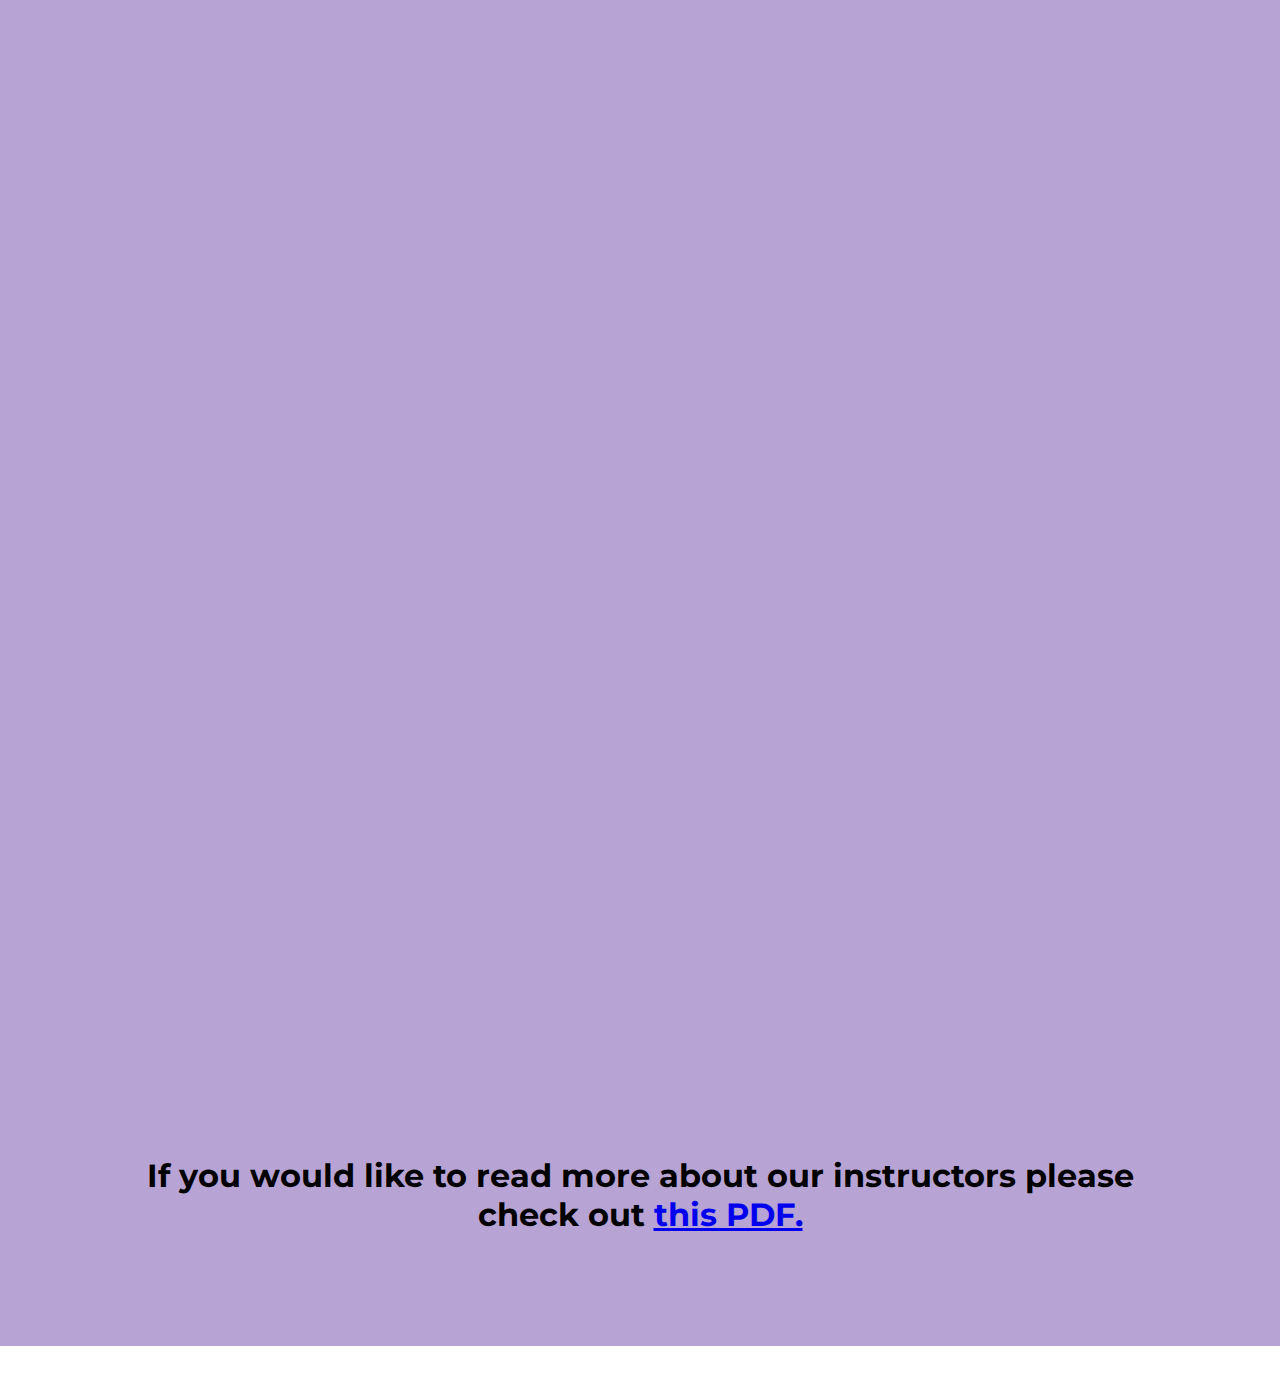
==== commit 8e13277a: "added some js" ====
--- a/about.html
+++ b/about.html
@@ -3,10 +3,14 @@
 <head>
 	<meta charset="UTF-8">
 	<meta name="viewport" content="width=device-width, initial=scale=1">
+	<script src="https://ajax.googleapis.com/ajax/libs/jquery/3.5.1/jquery.min.js"></script>
+	<script src="waypoint/lib/jquery.waypoints.min.js"></script>
 	<title>Achieve Success Together</title>
 	<link href="css/styles.css" rel="stylesheet" type="text/css">
 	<link href="img/favicon.ico?" rel="shortcut icon" type="image/x-icon">
 </head>
+
+<script src="js/scripts.js"></script>
 
 <body>
 
@@ -25,265 +29,279 @@
 	</nav>
 </header>
 
-<section class="title-area" style="background-image: linear-gradient(rgba(0, 0, 0, 0.5), rgba(0, 0, 0, 0.5)),url(img/ast-summer-background.png)">
-	<div class="container">
-		<h1 class="title">About the Instructors and Assistants</h1>
-	</div>
-</section>
-
+<body>
+		<section class="title-area" style="background-image: linear-gradient(rgba(0, 0, 0, 0.5), rgba(0, 0, 0, 0.5)),url(img/ast-summer-background.png)">
+		<div class="container">
+			<h1 class="title">About the Instructors and Assistants</h1>
+		</div>
+		</section>
+<script>
+	$(document).ready(function(){
+    //set a waypoint for all the page parts on the page
+    var ppWaypoint = $('.grid-item').waypoint(function(direction) {
+        $(this.element).addClass('show');
+        this.destroy();
+    },
+    {
+    	offset: '90%'
+    });
+});
+</script>
 <section class="about-about">
 	<h1 class="about-page-titles">Instructors</h1>
 	<!-- I just did lists for these 2 to keep everything the same -->
 	<div class="grid-container">
-		<div class="grid-item1">
+		<div class="grid-item">
 			<h1>Adya Joshi</h1>
 			<p>Adya is a rising freshman at the University of Maryland, College Park studying computer science with a minor in French. She has been tutoring students since the 10th grade through honor societies and started online tutoring with AST in March. She has been interested in world languages since she was in elementary school having grown up in a multilingual house. In school, she elected to learn French as her third language. Outside of school, Adya uses a variety of self study methods to learn other languages from all over the world in order to be a truly global citizen.</p>
 		</div>
-		
-		<div class="grid-item2">
+
+		<div class="grid-item">
 			<h1>Aibibula (Haibib) Abukelimu</h1>
 			<p>Haibib is a rising sophmore at Mariotts Ridge High School. He does boxing, kickboxing, soccer, and chess and can play the piano and the violin. He can speak English, Chinese, Turkish, East-Turkish/Uyghurche, and Arabic. He would like to teach world language and mathematics. He has a variety of experience tutoring as he has tutored many of his younger siblings in math and helped Turkish elementary school students become fluent in English.</p>
 		</div>
-		
-		<div class="grid-item3">
+
+		<div class="grid-item">
 			<h1>Antwanasia Lipscomb</h1>
 			<p>Antwanasia is a rising Junior at Howard High School. She enjoys playing field hockey and creating different types of art (music,writing,drawing...). She likes to teach arts and crafts and creative writing.</p>
 		</div>
-		
-		<div class="grid-item4">
+
+		<div class="grid-item">
 			<h1>Annie Liu</h1>
 			<p>Annie Liu is a graduate of Centennial High school and an incoming freshmen attending UMD. She is a chemistry and cell bio/genetics major at UMD. She has done Science Olympiad and Science Bowl for her high school career. She enjoys learning and teaching chemistry, earth science, and biology.</p>
 		</div>
-		
+
 		<div class="grid-item">
 			<h1>David Huang</h1>
 			<p>David Huang is a rising junior attending Centennial High School. He is interested in chemistry and business. He has been a member of many clubs at school, including Model United Nations, It's Academic, Red Cross, and Salvation Army. Outside of school, he enjoys directing and editing films as well as spending time with his friends.</p>
 		</div>
-		
+
 		<div class="grid-item">
 			<h1>David Liu</h1>
 			<p>David Liu is an incoming tenth grader at Glenelg High School. Some of his extracurriculars include public forum debate, tutoring, business studies, math, piano, football, and basketball. When it comes to business, David has attended programs at Dartmouth College and Johns Hopkins University as part of the Center for Talented Youth. He has also complete multiple college courses related to business and communications. He enjoys teaching business, debate, and math.</p>
 		</div>
-		
+
 		<div class="grid-item">
 			<h1>Doreen Okeh</h1>
 			<p>Doreen Okeh is a senior at Howard High School. She enjoys working with individuals in public speaking and speech, English, and math. In her free time, she enjoys reading, cooking being outdoors, and working with young kids! She is looking forward to a great summer alongside staff, parents, and students in the upcoming weeks!!</p>
 		</div>
-		
+
 		<div class="grid-item">
 			<h1>Emily Xing</h1>
 			<p>Emily Xing is a rising sophomore at Centennial High School who loves science, speech, and art. She is part of Centennial's Science Olympiad team, competing in many events ranging from Fossils to Experimental Design. She is also the elected Speech Officer of Centennial's Speech and Debate club and a gold medalist in two speech events. Her speech along with other pieces of writing as well as art have been featured in the Cultivate Arts magazine as well as the Dragonfly magazine. She has won many art awards including first place at the NASA Goddard Art and STEM Festival, first place in the Howard County PTA Reflections contest, and an honorable mention in the Regional Scholastic Art Competition.</p>
 		</div>
-		
+
 		<div class="grid-item">
 			<h1>Grace Tao</h1>
 			<p>Grace Tao is a rising senior at Reservoir High School. She is a member of Science Olympiad, MESA, and the tennis team. Also important to her is the Chinese language; Grace enjoys learning about and using the language and hopes to inspire others to take up a new language. She likes to teach elementary math, writing, and research-based subjects.</p>
 		</div>
-		
+
 		<div class="grid-item">
 			<h1>Isabelle Schwartz</h1>
 			<p>Isabelle Schwartz is a rising freshman at the University of Georgia. She is incredibly passionate about social justice and runs the non-profit Traffick Talk, which utilizes education and conversation to eradicate sex-trafficking. She loves to teach public speaking, theater, and Greek mythology. Isabelle has had seven years of theater training and has earned performance accolades from Georgia Thespian Festival including an all-superiors scoring and an invitation to International Thespian Festival. Greek Mythology studies have been a long-standing fascination for her as well.</p>
 		</div>
-		
+
 		<div class="grid-item">
 			<h1>Jack Shi</h1>
 			<p>Jack Shi is a rising sophmore at Marriots Rdige. He currently is in the Math Club at Marriots Ridge High School and enjoys doing math. Jack has participated in a series of competition math including AMC 8, AMC 10, AMC 12, MathCounts, and HCML.</p>
 		</div>
-		
+
 		<div class="grid-item">
 			<h1>Jennifer Chiang</h1>
 			<p>Jennifer is a junior at Atholton High School. She has been a part of the Varsity Tennis team since her freshman year and enjoys competing in Science Olympiad, which she is currently serving as a co-vice president. She enjoys being around younger children a lot and has tutored kids at her Chinese School before. In her free time, she finds joy in baking desserts and playing the violin!</p>
 		</div>
-		
+
 		<div class="grid-item">
 			<h1>Jesse Zong</h1>
 			<p>Jesse is a rising sophomore currently attending Centennial High School. His hobbies include software development, cooking, and chemistry. At school, he enjoys math, science, and computer science classes.</p>
 		</div>
-		
+
 		<div class="grid-item">
 			<h1>Judy Zhou</h1>
 			<p>Judy Zhou is a freshman at Georgetown University’s Walsh School of Foreign Service with the intended major of international politics. At Centennial High School, she was co-captain of both mock trial teams, and served as president of National English Honor Society. This is her fourth year with AST, where she will be continuing to teach public speaking in addition to college application and interview preparation.</p>
 		</div>
-		
+
 		<div class="grid-item">
 			<h1>Kathyayini(Kathy) Mendu</h1>
 			<p>Kathy Mendu is a rising senior at Howard High School. She is 16, and loves to read, draw, and play with her dog. She likes to teach primarily Life Science based classes, math classes, or art classes.</p>
 		</div>
-		
+
 		<div class="grid-item">
 			<h1>Kelly Thai</h1>
 			<p>Kelly is a rising senior at Howard High School. With a passion for getting involved in the community, Kelly joined AST to help grow the organization that has dedicated itself to the educational enrichment of children. Kelly is involved with activities ranging from the Future Health Professionals club to the Steel Drums Band at Howard. Kelly plans to teach the Independent Research, Spanish, and/or be involved with the Club Exploration classes for this year's summer program.</p>
 		</div>
-		
+
 		<div class="grid-item">
 			<h1>Maggie Ju</h1>
 			<p>Maggie is a rising senior at Centennial High School. Some of her hobbies include fencing, Model United Nations, and climate activism. She has been tutoring with AST for two years, and her favorite subjects to teach are ELA and creative writing.</p>
 		</div>
-		
+
 		<div class="grid-item">
 			<h1>Maggie Wang</h1>
 			<p>Maggie Wang is an uprising junior at Howard High. As a member of UNICEF and humanitarian clubs she has a lot of knowledge on the science aspect of the medical field. She also takes GT courses in math and science so she is confident that she can help educate others in those subjects. In addition she has tutored at Bonnie Branch MS and worked for AST in the past as a TA. For AST summer I am interested in teaching science, math, and crocheting. I am more comfortable with elementary to middle school age groups.</p>
 		</div>
-		
+
 		<div class="grid-item">
 			<h1>Mary Akinrogbe</h1>
 			<p>Mary Akinrogbe is a rising junior at Howard High School that takes on multiple roles in her life, such as an older sister, student, violist, runner, and an avid reader. She currently has a GPA of 4.6 and excels in the subjects of english and math. Mary is a member of the JA Women's Rising spring cohort and works in the finance department. The main reason she chose to pursue becoming a tutor for the elementary math and read-along classes is that she wants to help students who are struggling with reading and math gain confidence in these subjects.</p>
 		</div>
-		
+
 		<div class="grid-item">
 			<h1>Megan Nkamwa</h1>
 			<p>Megan is a freshman at West Point studying pre-law. She is teaching the read-along class the summer. Megan is very excited to work with AST!</p>
 		</div>
-		
+
 		<div class="grid-item">
 			<h1>Michael Chan</h1>
 			<p>Michael Chan will be a freshman at Emory University this fall and will be majoring in business and political science. He attended Chapelgate High School and teaches public speaking and debate. Michael has served as his school's class president twice, facilitated public speaking club for four years, and mentored kids of all ages in speech skills at the community service ICC (Institute for Cultural Communicators) chapter.</p>
 		</div>
-		
+
 		<div class="grid-item">
 			<h1>Naomi Zechariasa</h1>
 			<p>Naomi is a rising senior at Reservoir High School. She is very interested in learning more about biology and chemistry, but also loves making things with her hands (crochet and drawing, specifically). She enjoy teaching math and science, as well as teaching about extracurriculars like science Olympiad.</p>
 		</div>
-		
+
 		<div class="grid-item">
 			<h1>Nithya Nuvvala</h1>
 			<p>Nithya Nuvvala is a rising junior at Howard High School. She enjoys baking, dancing, and playing volleyball. She is the secretary of HR and Finance for AST and has been part of the program for over 3 years. She has a passion to help others learn and grow, and loves to teach science and mathematics.</p>
 		</div>
-		
+
 		<div class="grid-item">
 			<h1>Priscilla Ye</h1>
 			<p>Priscilla is a rising sophomore at Reservoir High School and loves exploring different interests through her various clubs and activities. She is a part of the school's cross country and track team, as well as the Science Olympiad team, marching band, and vice president of the sophomore student council. She also loves teaching others, whether it be academic subjects or giving advice to younger students transitioning into high school.</p>
 		</div>
-		
+
 		<div class="grid-item">
 			<h1>Richard Zhou</h1>
 			<p>Richard Zhou is an incoming Freshman at the Clark's School of Engineering in College Park. He has been a part of his high school speech team for all four years and participates in in Scouting as well. He has founded many speech clubs inside and outside of school. He would like to teach Community Service and Public Speaking.</p>
 		</div>
-		
+
 		<div class="grid-item">
 			<h1>Savika Raina</h1>
 			<p>Savika Raina is a rising junior at Howard High School. She has played soccer for seven years and has played on her high school JV team for two of those seven. She also plays the flute and piano! She loves to teach English, Science and Debate.</p>
 		</div>
-		
+
 		<div class="grid-item">
 			<h1>Shriya Reddy</h1>
 			<p>Shriya is a rising sophomore at Centennial High School. She enjoys playing tennis and ice skating. She also loves math. She finished Precalculus this year, and is looking forward to taking Calculus AB next year. She is part of the Speech and Debate Club and Culinary Club as well as the varsity tennis team at her school. She is looking forward to helping students with math this summer!</p>
 		</div>
-		
+
 		<div class="grid-item">
 			<h1>Sunny Gu</h1>
 			<p>Sunny Gu is rising Junior at Centennial High School. She is passionate about speech and debate, social activism, and STEM. She is part of three national-level nonprofits promoting social equality and spreading literacy across the globe. In addition, Sunny is a two time speech and debate state qualifier in both Varsity Public Forum Debate and Impromptu Speaking. She loves to teach debate to middle schoolers, and has led month long workshops about Public Forum Debate to Burleigh Manor Middle School students.</p>
 		</div>
-		
+
 		<div class="grid-item">
 			<h1>Tess Yu</h1>
 			<p>Tess will be attending Johns Hopkins in the fall to study economics. She graduated from Howard High. Tess co-founded AST and has been president since 2017. She also was the co-captain of the Howard High debate team. She has been instructing with AST for four years and has done both private tutoring and tutoring through various honor societies.</p>
 		</div>
-		
+
 		<div class="grid-item">
 			<h1>Theodore Gifford</h1>
 			<p>Theodore Gifford is a rising Senior at Howard High School. He plays both piano and viola, composes music a little bit, and is a bit nerdy for the maths and sciences. He has three sisters, including a six year old and a three year old, and therefore has a lot of experience working with and teaching elementary school children. His approach to teaching is very logical and is focused on explaining the core of a subject, allowing for a deeper understanding that carries through to the rest of the subject. He cannot wait to work with everyone this summer, and hopes that everyone is staying safe during this strange time.</p>
 		</div>
-		
+
 		<div class="grid-item">
 			<h1>Tia Yu</h1>
 			<p>Tia Yu is a rising junior at Howard High School.She is the co-founder of this company and is really looking forward to working with your kids!</p>
 		</div>
-		
+
 		<div class="grid-item">
 			<h1>Viola Yu</h1>
 			<p>Viola is a rising junior at Howard High School. She enjoys baking, cooking, science, and tennis. This is her third year with AST, and she is passionate about AST and teaching others.</p>
 		</div>
 	</div>
-	
+
 	<h1 class="about-page-titles">Instructor Assistants</h1>
-	
-	<div class="grid-container2">
-		<div class="grid-item5">
+
+	<div class="grid-container">
+		<div class="grid-item">
 			<h1>Aleena Waseem</h1>
 			<p>Aleena Waseem is a rising senior from Reservoir High School. This is her first year at AST but she has worked with young students in the past through the Howard County Summer Institute and Honor Society tutoring. Aleena is beyond excited to teach creative writing this summer and is looking forward to meeting all students and having fun and learning in the online classroom!</p>
 		</div>
-		
-		<div class="grid-item6">
+
+		<div class="grid-item">
 			<h1>Alex Xie</h1>
 			<p>Alex Xie is a 16-year-old rising Junior. He was districted to River Hill High School but decided to go to a private school called Gilman Upper School in Baltimore, MD instead. He enjoys a variety of activities ranging from playing video games and watching movies to swimming and rock climbing and also enjoys taking part in his school clubs that include Robotics and Model UN. He likes teaching in general but prefers to touch on subjects that He is familiar with and enjoys, namely math, but he also has experience in tutoring other subjects such as Robotics and Chemistry.</p>
 		</div>
-		
-		<div class="grid-item7">
+
+		<div class="grid-item">
 			<h1>Alexander Yang</h1>
 			<p>Alex is an upcoming sophomore at Marriotts Ridge High School. He likes math, coding, and tennis, and plays the violin and piano. He enjoys teaching math and has been to various math competitions, including Mathcounts, AIME, and HMMT.</p>
 		</div>
-		
-		<div class="grid-item8">
+
+		<div class="grid-item">
 			<h1>Allie Liu</h1>
 			<p>Allie Liu is a rising 9th grader at Centennial Middle School who enjoys playing the violin and badminton. She can teach middle school debate and violin.</p>
 		</div>
-		
+
 		<div class="grid-item">
 			<h1>Ammy Yuan</h1>
 			<p>Ammy Yuan is a rising junior at the Bryn Mawr School for Girls. She has experience with and loves to teach math and English as well as public speaking and debate. Her extracurriculars include piano and art, and in her free time she enjoys reading, cooking, and watching period dramas.</p>
 		</div>
-		
+
 		<div class="grid-item">
 			<h1>Andrew Yang</h1>
 			<p>Andrew Yang is a rising junior at Marriotts Ridge HS. He is very excited to be working with all of you this summer. He is a part of my Science Olympiad Club at school and runs track and field. He is interested in teaching Elementary school math, Algebra, Geometry, Precalculus and Physics.</p>
 		</div>
-		
+
 		<div class="grid-item">
 			<h1>Arthur Yang</h1>
 			<p>Arthur Yang, rising freshman at Marriots Ridge High School. He swims, takes debate and speech, sings, and plays the piano. Likes to teach math and science.</p>
 		</div>
-		
+
 		<div class="grid-item">
 			<h1>David Li</h1>
 			<p>David Li is a rising sophmore at Centennial High School. David is interested in math, as well as debate and It's Academic. He also plays French Horn in band.</p>
 		</div>
-		
+
 		<div class="grid-item">
 			<h1>David Pang</h1>
 			<p>David Pang is a rising junior at Centennial High School and has a 4.0 unweighted GPA. David is a member of his school's Science Olympiad A Team and Scibowl Team. He has won 7 medals in Science Olympiad in multiple events. David has experience tutoring middle school players on the trombone as a part of his school's Music Mentors program, as well as tutoring high school students as part of the National Math Honor Society.</p>
 		</div>
-		
+
 		<div class="grid-item">
 			<h1>Emma Li</h1>
 			<p>Emma Li is a rising sophomore at Atholton High School. She is a dancer, orchestra player, and athlete. She enjoys spending time outdoors hiking and running. She likes to teach hands-on tasks, including different arts and crafts, and also physical activities like dance.</p>
 		</div>
-		
+
 		<div class="grid-item">
 			<h1>Jeff Du</h1>
 			<p>Jeff Du is a first year student at Duke University, where he will be double majoring in economics and statistics and minoring in decision science. At River Hill High School, Jeff was the class valedictorian and ran track, did public forum debate, led the chess team, and sang acapella. He loves learning more about government and economics through his ongoing immigration economics research, and will most likely be teaching debate this summer.</p>
 		</div>
-		
+
 		<div class="grid-item">
 			<h1>Lucas Yang</h1>
 			<p>Lucas Yang is a student at Centennial High School. He’s highly active in the school community and his avid interests include STEM, business, and debate.</p>
 		</div>
-		
+
 		<div class="grid-item">
 			<h1>Maggie Fan</h1>
 			<p>Maggie Fan is a rising senior at Atholton High School. She has tutored at her local middle school, Clarksville, and high school, as well as, in rural China through the program Youth-Building-Bridges. Her hobbies including swimming, playing lacrosse, and playing the piano and violin. At Atholton, she is the SGA Treasurer, president of Uspeak (a public speaking club), in Debate Club and Swim Club. She likes to teach public speaking and is also the president of the Maryland Youth Speakers Club at HCC.</p>
 		</div>
-		
+
 		<div class="grid-item">
 			<h1>Maya Nguembou</h1>
 			<p>Maya is a rising junior at Howard high school. Maya has been working with kids since last summer where she volunteered at the Little Stars Daycare center. She enjoys interacting and communicating with young kids. Maya also enjoys music, numbers, baking, braiding hair, and hanging out with her friends. Maya's favorite subject to teach is math and she is excited to work with students over the summer!</p>
 		</div>
-		
+
 		<div class="grid-item">
 			<h1>Peter Wang</h1>
 			<p>Peter Wang is a rising junior at Centennial High School. He is very interested in coding and making film projects and personally loves movie editing so he would love to teach and share his knowledge!</p>
 		</div>
-		
+
 		<div class="grid-item">
 			<h1>Selina Chan</h1>
 			<p>Selina Chan is a rising freshman in Walter Johnson High School. She's interested in photography and planning on taking it as an elective in her school while also joining the club. In her free time, she enjoys painting, photo taking, and making crafts. She would like to teach arts and crafts.</p>
 		</div>
 	</div>
-	
+
 	<h1> If you would like to read more about our instructors please check out <a href="https://drive.google.com/file/d/1p9rS-0ovp0kxv2M2yiqb10rVCzjmGf_o/view" target="_blank">this PDF.</a>
-</section>
-
-</div>
+	</section>
+
+	</div>
+</body>
+
 
 <footer>
 	<p><strong>©2020 ACHIEVE SUCCESS TOGETHER ADMINISTERED BY CAPA</strong></p>
--- a/css/styles.css
+++ b/css/styles.css
@@ -67,7 +67,7 @@
 	border-width: 2px;
 	border-style: solid;
 	padding: .5em 1.75em;
-	
+
 }
 
 .button-accent {
@@ -84,7 +84,7 @@
 @media (min-width: 60rem) {
 	.button {
 		font-size:1.5rem;
-		
+
 	}
 }
 
@@ -96,7 +96,7 @@
 	top: 0;
 	left: 0;
 	right: 0;
-	background-color: black;	
+	background-color: black;
 }
 
 
@@ -155,7 +155,7 @@
 	padding-top: 10em;
 	padding-bottom: 10em;
 	color: white;
-	
+
 }
 
 /*regardless of screen height, the image will take up half of screen*/
@@ -196,7 +196,7 @@
 		width: 25%;
 	}
 	.ast-shine-about {
-		
+
 		padding-left: 10vw;
 		padding-right: 10vw;
 	}
@@ -265,104 +265,28 @@
 }
 
 .about-about {
+	padding-left: 5vw;
+	padding-right: 5vw;
 	background: #b7a4d4;
 	padding-bottom: 10vh;
 }
 
 .grid-container {
-	
-	display: grid;
-	grid-column-gap: 1vw;
-	grid-row-gap: 1vw;
-	text-align: left;
-	
-}
-
-
-.grid-container2 {
-	display: grid;
-	grid-column-gap: 1vw;
-	grid-row-gap: 1vw;
-	text-align: left;
-	padding-top: 0.5vh;
-}
-
-.grid-item1 {
-	grid-column-start: 1;
-	grid-column-end: 2;
-	grid-row-start: 1;
-	grid-row-end: 2;
+	text-align: left;
+}
+
+.grid-item {
+	transition-property: opacity;
+    transition-duration: 0.8s;
+	opacity: 0;
 	background: white;
 	padding: 1em;
 }
 
-.grid-item2 {
-	grid-column-start: 2;
-	grid-column-end: 3;
-	grid-row-start: 1;
-	grid-row-end: 2;
-	background: white;
-	padding: 1em;
-}
-
-.grid-item3 {
-	grid-column-start: 3;
-	grid-column-end: 4;
-	grid-row-start: 1;
-	grid-row-end: 2;
-	background: white;
-	padding: 1em;
-}
-
-.grid-item4 {
-	grid-column-start: 4;
-	grid-column-end: 5;
-	grid-row-start: 1;
-	grid-row-end: 2;
-	background: white;
-	padding: 1em;
-}
-
-.grid-item5 {
-	grid-column-start: 1;
-	grid-column-end: 2;
-	grid-row-start: 1;
-	grid-row-end: 2;
-	background: white;
-	padding: 1em;
-}
-
-.grid-item6 {
-	grid-column-start: 2;
-	grid-column-end: 3;
-	grid-row-start: 1;
-	grid-row-end: 2;
-	background: white;
-	padding: 1em;
-}
-
-.grid-item7 {
-	grid-column-start: 3;
-	grid-column-end: 4;
-	grid-row-start: 1;
-	grid-row-end: 2;
-	background: white;
-	padding: 1em;
-}
-
-.grid-item8 {
-	grid-column-start: 4;
-	grid-column-end: 5;
-	grid-row-start: 1;
-	grid-row-end: 2;
-	background: white;
-	padding: 1em;
-}
-
-.grid-item {
-	background: white;
-	padding: 1em;
-}
+.grid-item.show {
+	opacity: 1;
+}
+
 
 @media (min-width: 60rem) {
 	.about-about {
@@ -371,9 +295,9 @@
 		padding-right: 10vw;
 	}
 	.grid-container {
-		grid-template-columns: 19.25vw 19.25vw 19.25vw 19.25vw;
-	}
-	.grid-container2 {
+		display: grid;
+		grid-column-gap: 1vw;
+		grid-row-gap: 1vw;
 		grid-template-columns: 19.25vw 19.25vw 19.25vw 19.25vw;
 	}
 	.about-page-titles {
@@ -483,7 +407,7 @@
 	.menu-columns {
 		list-style-type: none;
 	}
-	
+
 	.left {
 	padding: 1em;
 	width: 40%;
@@ -493,7 +417,7 @@
 		padding: 1em;
 		width: 60%;
 	}
-	
+
 	.left-left {
 	padding: 1em;
 	width: 40%;
@@ -508,12 +432,12 @@
 		padding: 1em;
 		width: 20%;
 	}
-	
+
 	.right-right {
 		padding: 1em;
 		width: 20%;
 	}
-	
+
 }
 
 
